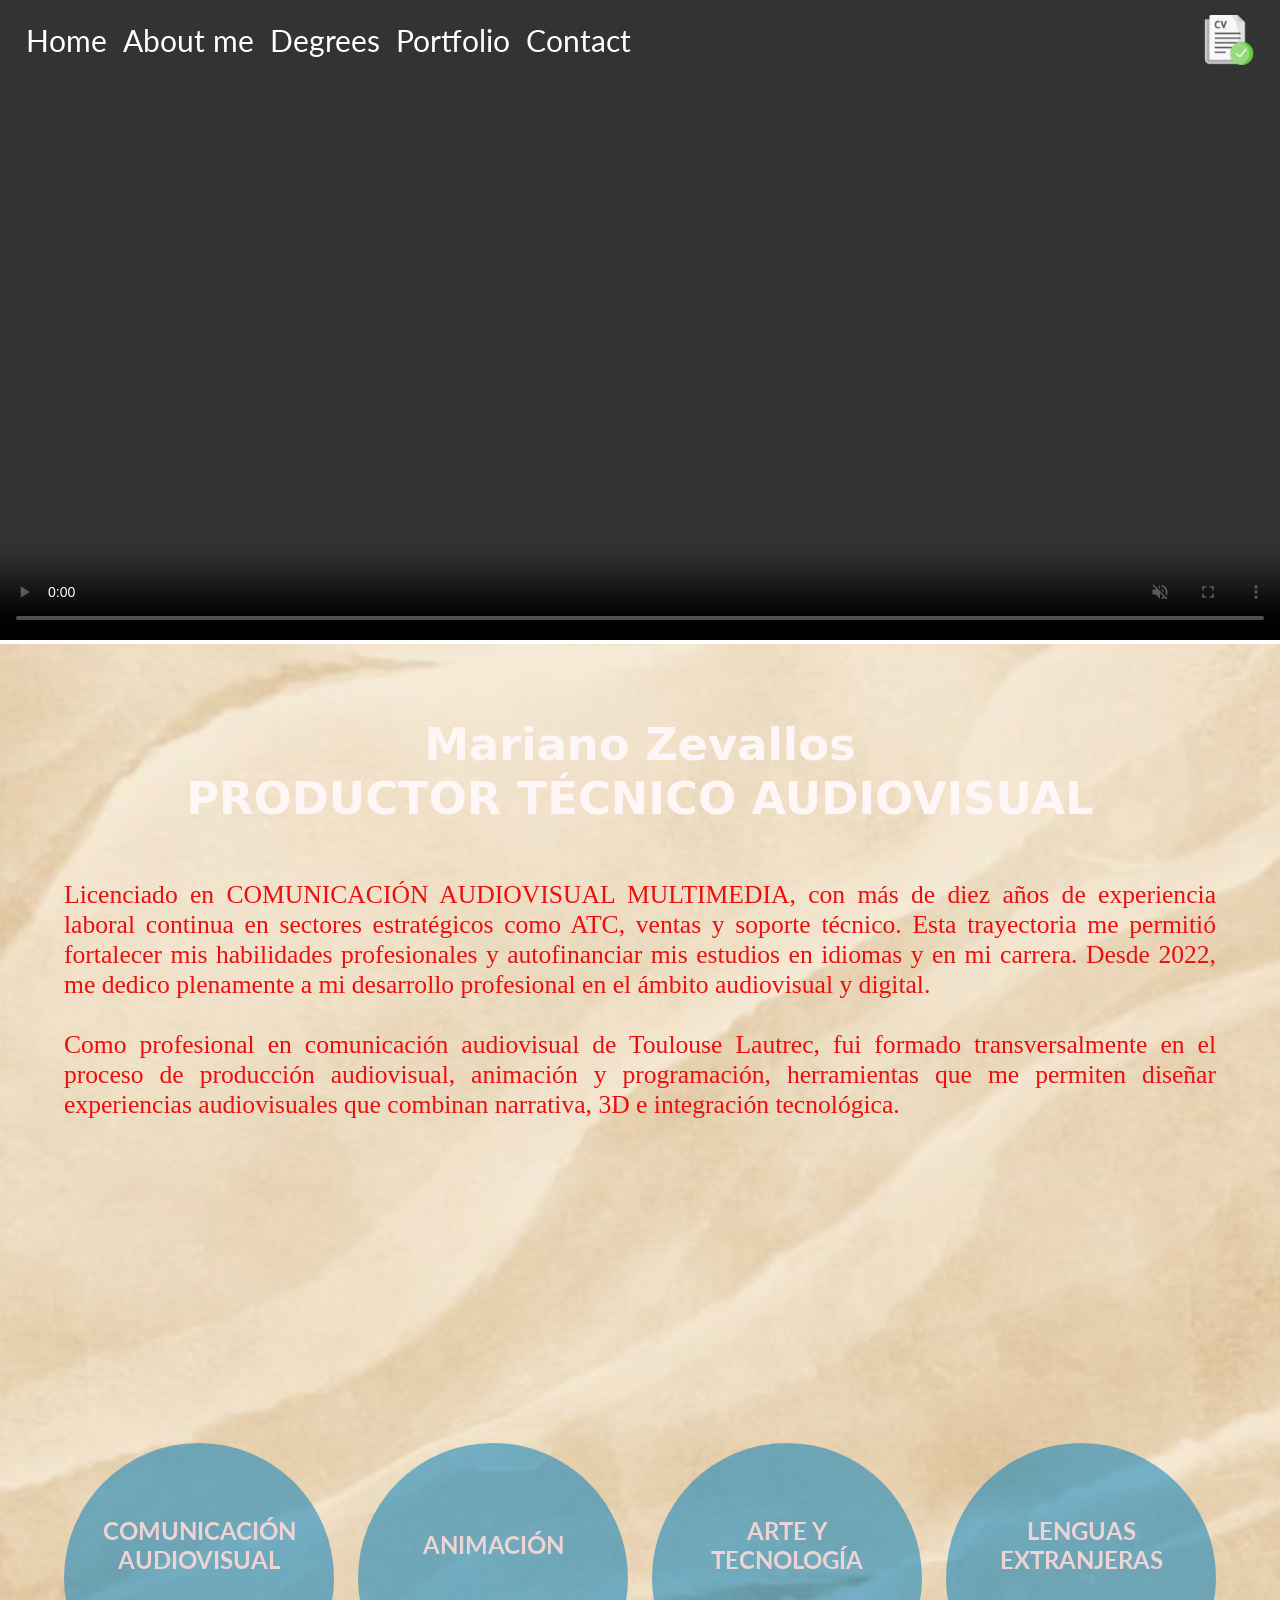
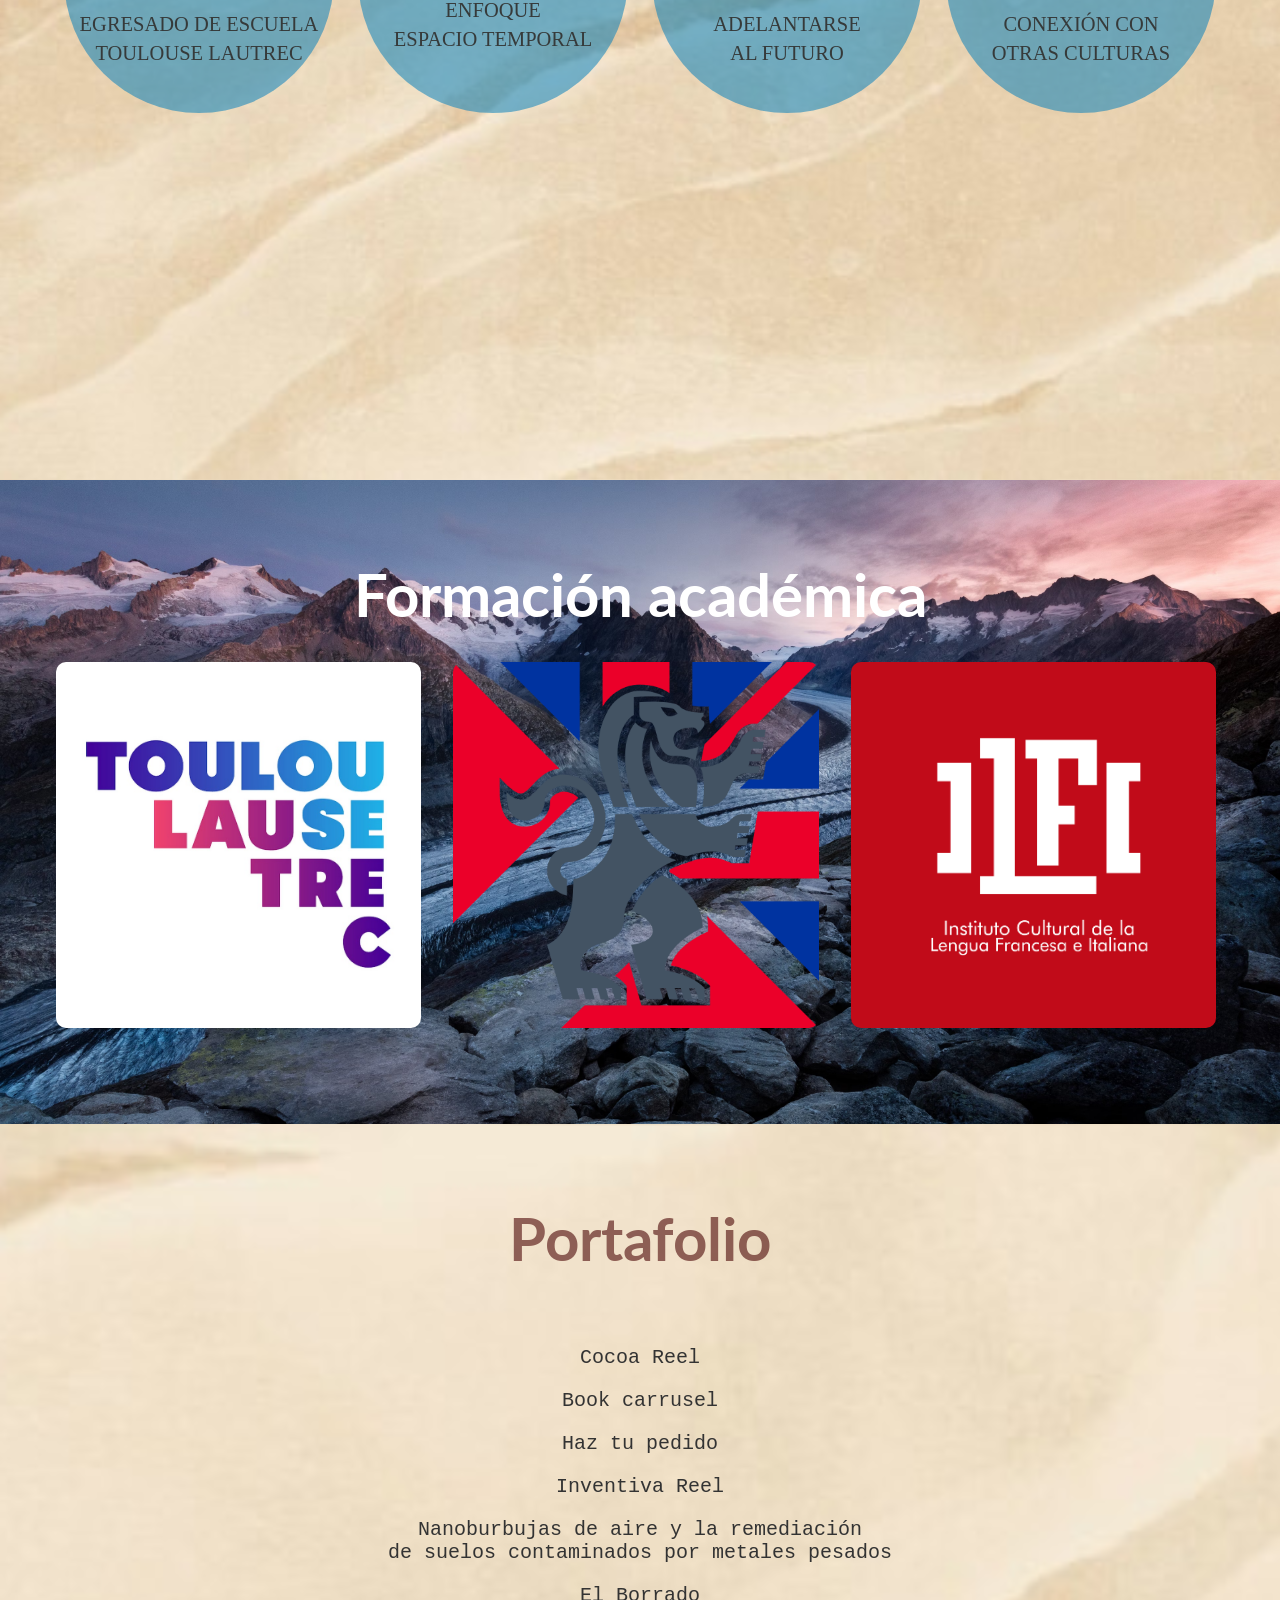
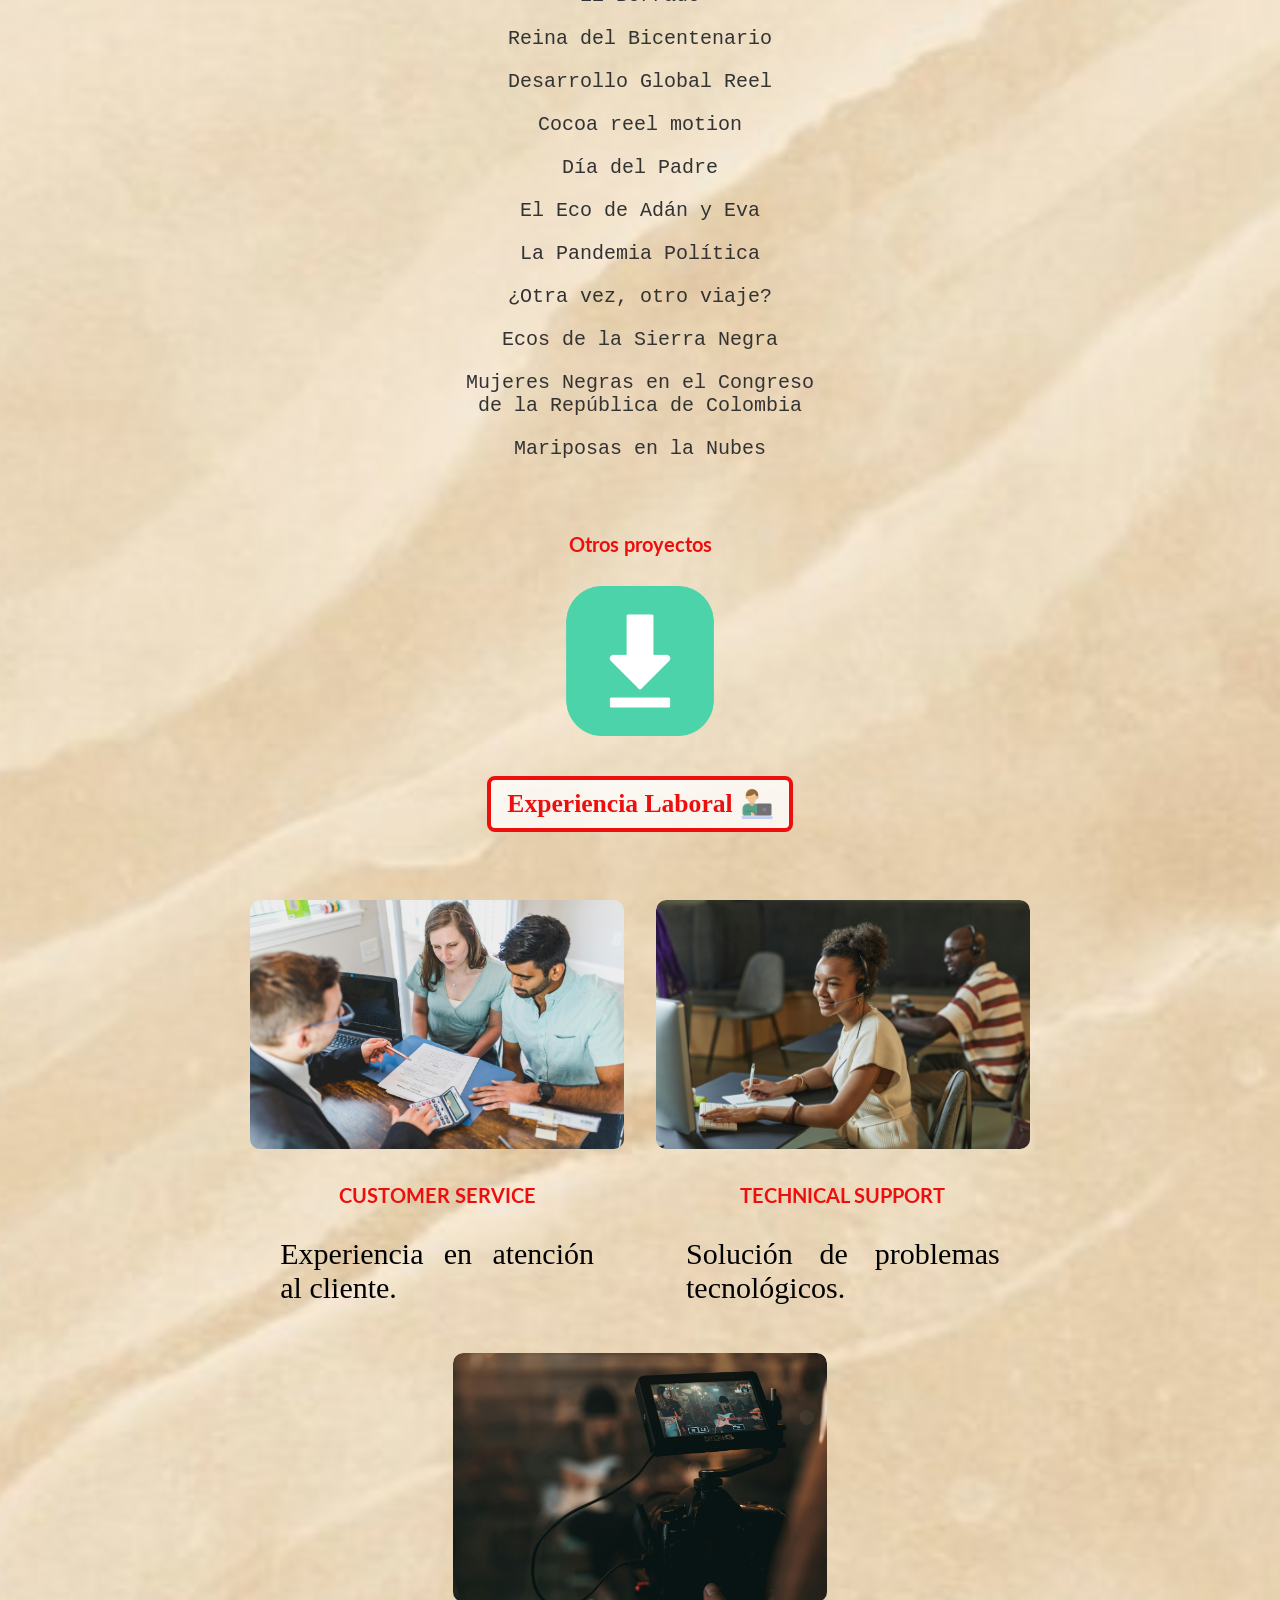
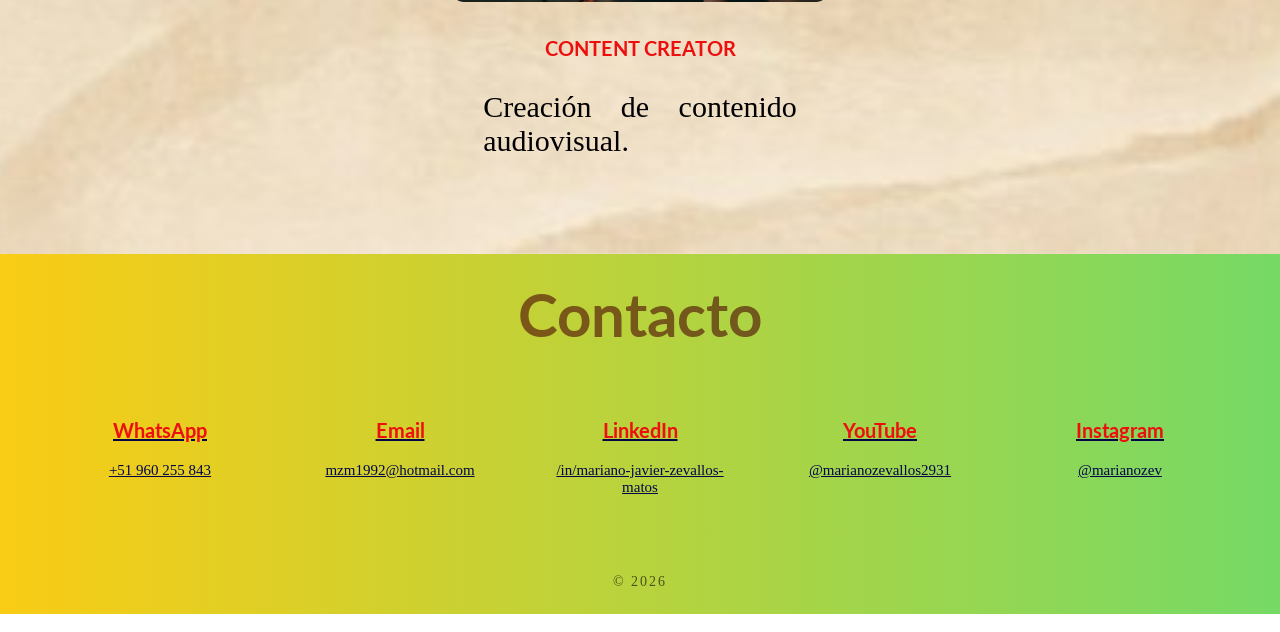
==== index.html @ 8ff43f5b "minor changes video hero wide" ====
<!DOCTYPE html>
<html lang="en">

<head>
<link rel="stylesheet" href="files/style.css">
<meta charset="UTF-8">
<meta http-equiv="X-UA-Compatible" content="IE=edge">
<meta name="viewport" content="width=device-width, initial-scale=1.0">
<title>Mariano Zevallos Matos</title>

<link rel="preconnect" href="https://fonts.googleapis.com">
<link rel="preconnect" href="https://fonts.gstatic.com" crossorigin>

<link href="https://fonts.googleapis.com/css2?family=Lato:ital,wght@0,100;0,300;0,400;0,700;0,900;1,100;1,300;1,400;1,700;1,900&display=swap" rel="stylesheet"> 
</head>

<body>

<!-------nav------->

<nav>

<div class="nav-links">
<ul>
<li><a href="#top">Home</a></li>
<li><a href="#yo">About me</a></li>
<li><a href="#de">Degrees</a></li>
<li><a href="#porta">Portfolio</a></li>
<li><a href="#contacto">Contact</a></li>
</ul>
</div>

<a href="#" class="cv-btn" data-doc="files/CvMarianoZevallos.pdf">
<img src="images/curri.png" alt="CV">
<div class="layer">CV</div>
</a>

</nav>

<div id="top"></div>

<!-------main------->

 <video muted autoplay loop controls width="100%" height="100%">
    <source src="./images/Timeline 1.mp4" type="video/mp4" />
  </video>

<div class="X"></div>

</section>

<!-------Acerca de mi------->

<section class="ADM">

<section id="yo" class="me">

<h1>Mariano Zevallos <br> PRODUCTOR TÉCNICO AUDIOVISUAL</h1>

<p>
Licenciado en COMUNICACIÓN AUDIOVISUAL MULTIMEDIA, con más de diez años de experiencia laboral continua en sectores estratégicos como ATC, 
ventas y soporte técnico. Esta trayectoria me permitió fortalecer mis habilidades profesionales y autofinanciar mis estudios en idiomas y en mi carrera. 
Desde 2022, me dedico plenamente a mi desarrollo profesional en el ámbito audiovisual y digital.

<br><br>

Como profesional en comunicación audiovisual de Toulouse Lautrec, fui formado transversalmente en el proceso de producción audiovisual, animación y programación, 
herramientas que me permiten diseñar experiencias audiovisuales que combinan narrativa, 3D e integración tecnológica.
</p>

<section class="about">

<div class="about-grid">

<div class="about-item">
<div class="about-circle">
<h3>COMUNICACIÓN AUDIOVISUAL</h3>
<p>EGRESADO DE ESCUELA <br> TOULOUSE LAUTREC</p>
</div>
</div>

<div class="about-item">
<div class="about-circle">
<h3>ANIMACIÓN</h3>
<p>ENFOQUE <br> ESPACIO TEMPORAL</p>
</div>
</div>

<div class="about-item">
<div class="about-circle">
<h3>ARTE Y TECNOLOGÍA</h3>
<p>ADELANTARSE <br> AL FUTURO</p>
</div>
</div>

<div class="about-item">
<div class="about-circle">
<h3>LENGUAS EXTRANJERAS</h3>
<p>CONEXIÓN CON <br> OTRAS CULTURAS</p>
</div>
</div>

</div>
</section>
</section>

<!-------Formación------->

<section id="de" class="studies">

<h1>Formación académica</h1>

<div class="row-2">

<div class="campus1" data-doc="files/titulo.pdf">
<img src="images/toulouse.jpg" class="image">
<div class="layer">
<h2>Licenciado en Comunicación Audiovisual Multimedia</h2>
</div>
</div>

<div class="campus2" data-doc="files/ingles.pdf">
<img src="images/britanico.png" class="image">
<div class="layer">
<h2>Inglés Avanzado</h2>
</div>
</div>

<div class="campus3" data-doc="files/frances.pdf">
<img src="images/ILFI.png" class="image">
<div class="layer">
<h2>Francés Avanzado</h2>
</div>
</div>

</div>

</section>

<!-------Portafolio------->

<section id="porta" class="exp">

<h1>Portafolio</h1>

<div class="drive-links">

<a href="https://drive.google.com/file/d/1mejdJSthSqh8LqvgWxpmKLnIqK22xL_w/view?usp=drive_link" target="_blank">Cocoa Reel </a><br>

<a href="https://drive.google.com/file/d/1csM8L6ygLeFaUBAQRCJ-Yqz54ka1m2JW/view?usp=drive_link" target="_blank">Book carrusel </a><br>

<a href="https://drive.google.com/file/d/1BI9dpish0gB07MloOp7Z1pmqOokCh_OY/view?usp=drive_link" target="_blank">Haz tu pedido </a><br>

<a href="https://drive.google.com/file/d/1yq8un12QDg3ifDFAeMIk09o_OVwed2jR/view?usp=drive_link" target="_blank">Inventiva Reel </a><br>

<a href="https://drive.google.com/file/d/1-iIhmRZPEeMMTg7RW3Er2fCd3Ym9J3Df/view?usp=drive_link" target="_blank">Nanoburbujas de aire y la remediación <br> de suelos contaminados por metales pesados </a><br>

<a href="https://drive.google.com/file/d/1wbDxKtdbqLk57AcYOBJ4bDLd1IV00UfL/view?usp=drive_link" target="_blank">El Borrado </a><br>

<a href="https://drive.google.com/file/d/1yKLMWfEB1BdD-Niz_kMNsgNtkdBYGeqv/view?usp=drive_link" target="_blank">Reina del Bicentenario </a><br>

<a href="https://drive.google.com/file/d/1R7x-bSznsKOo32xFAjKysO61_T3LXuzH/view?usp=drive_link" target="_blank">Desarrollo Global Reel </a><br>

<a href="https://drive.google.com/file/d/1s-wI_dVNFhTz7H8MONsQaRzcmu34qjjv/view?usp=drive_link" target="_blank">Cocoa reel motion </a><br>

<a href="https://drive.google.com/file/d/1Wk2zIa2HTsEjj-4FhKWu6ygu-Cr4pfMy/view?usp=drive_link" target="_blank">Día del Padre </a><br>

<a href="https://drive.google.com/file/d/19fPqUSjthEr99mbc428z9jCa1zsY4xcq/view?usp=drive_link" target="_blank">El Eco de Adán y Eva </a><br>

<a href="https://drive.google.com/file/d/1mrRkiULkE1tlbRvJEN-KG5H8a4kWm_c9/view?usp=drive_link" target="_blank">La Pandemia Política </a><br>

<a href="https://drive.google.com/file/d/1eIbeEbhqEv-mxWtS_b0GF8sJM0ZcNTJ6/view?usp=drive_link" target="_blank">¿Otra vez, otro viaje? </a><br>

<a href="https://drive.google.com/file/d/1kJnBabS2j8_zB0jsAGDSNfdpVRat8-QR/view?usp=drive_link" target="_blank">Ecos de la Sierra Negra </a><br>

<a href="https://drive.google.com/file/d/16Sv_Khb64-5sF0O4P95fgeB6vpjnybh1/view?usp=drive_link" target="_blank">Mujeres Negras en el Congreso <br> de la República de Colombia </a><br>

<a href="https://drive.google.com/file/d/1UnI38BUwREushlOusGHiydD5IJpDYIHM/view?usp=drive_link" target="_blank">Mariposas en la Nubes</a><br>

</div>

<h2>Otros proyectos</h2>

<a href="files/otros.pdf" download>

<div class="image-container">
<img src="images/download.png" class="image">
<h2 class="hover-text">Click para descargar</h2>
</div>

</a>

<br><br><br>

<div class="experience-header" data-doc="files/CUL.pdf">
<span>Experiencia Laboral</span>
<img src="images/work.png" class="icon">
</div>

<br><br><br>

<div class="row-3">

<div class="lap">
<img src="images/customerservice.jpg" height="80%">
<h2>CUSTOMER SERVICE</h2>
<p>Experiencia en atención al cliente.</p>
</div>

<div class="lap">
<img src="images/techsupport.jpg">
<h2>TECHNICAL SUPPORT</h2>
<p>Solución de problemas tecnológicos.</p>
</div>

<div class="lap">
<img src="images/Contentcreator.jpg">
<h2>CONTENT CREATOR</h2>
<p>Creación de contenido audiovisual.</p>
</div>

</div>

</section>

<!-------modal------->

<div id="docModal" class="modal">
<span class="close">&times;</span>
<iframe id="docFrame"></iframe>
<a id="downloadBtn" download>Descargar PDF</a>
</div>

<script src="files/javafile1.js"></script>

<!-------contacto------->

<section id="contacto" class="contacto">

<div class="bottom">

<h1>Contacto</h1>

<div class="row-4">

<a href="https://wa.me/51960255843" target="_blank" class="bottominfo">
<h2>WhatsApp</h2>
<p>+51 960 255 843</p>
</a>

<a href="mailto:mzm1992@hotmail.com" class="bottominfo">
<h2>Email</h2>
<p>mzm1992@hotmail.com</p>
</a>

<a href="https://www.linkedin.com/in/mariano-javier-zevallos-matos-6956a0a5/" target="_blank" class="bottominfo">
<h2>LinkedIn</h2>
<p>/in/mariano-javier-zevallos-matos</p>
</a>

<a href="https://www.youtube.com/@marianozevallos2931" target="_blank" class="bottominfo">
<h2>YouTube</h2>
<p>@marianozevallos2931</p>
</a>

<a href="https://instagram.com/marianozev" target="_blank" class="bottominfo">
<h2>Instagram</h2>
<p>@marianozev</p>
</a>

</div>

<div class="TBL">
<p>© 2026</p>
</div>

</div>

</section>

<footer></footer>

</body>
<script>
window.addEventListener("scroll", function () {
  const nav = document.querySelector("nav");

  if (window.scrollY > 50) {
    nav.classList.add("scrolled");
  } else {
    nav.classList.remove("scrolled");
  }
});
</script>

</html>
---- files/style.css ----
:root {
  --nav-h: 80px;
}
section {
  scroll-margin-top: var(--nav-h);
}
html {
  scroll-behavior: smooth;
}

nav {
  position: fixed;
  top: 0;
  left: 0;
  width: 100%;
  height: var(--nav-h);
  z-index: 1000;
  display: flex;
  align-items: center;
  justify-content: center;
  padding: 0 2%;}
nav.scrolled {
  background: rgba(0, 0, 0, 0.6); /* opacidad */
  backdrop-filter: blur(6px);     /* opcional, efecto moderno */
}
.nav-links {
  flex: 1;
}
nav a {
  white-space: normal;
}
.nav-links ul li a {
  color: #fff;
  text-decoration: none;
  font-size: clamp(30px, 2vw, 40px);
  font-family: 'Lato', sans-serif;
  position: relative;       /* necesario para la línea */
  display: inline-block;
  transition: transform 0.3s ease; /* zoom */
}

/* Zoom al hover */
.nav-links ul li a:hover {
  transform: scale(1.1); /* aumenta 10% */
}

/* Línea debajo del texto dentro del link */
.nav-links ul li a::after {
  content: '';
  position: absolute;
  left: 0;
  bottom: -5px;            /* ajustá según quieras */
  width: 0%;
  height: 2px;
  background: #e9ecea;
  transition: width 0.3s ease;
}

/* Línea completa al hover */
.nav-links ul li a:hover::after {
  width: 100%;
}

/* Layout nav */
.nav-links ul {
  display: flex;
  flex-wrap: nowrap;    
  align-items: center;
  justify-content: left;
  padding: 0;
  margin: 0;
  gap: 1rem;
}

.nav-links ul li {
  list-style: none;
}


.cv-btn {
  position: relative;
  display: inline-block; /* que respete el flow del nav */
  width: 50px;           /* ancho adaptable al nav, podés cambiar */
  height: 50px;          /* mantener proporción cuadrada */
  overflow: hidden;
  border-radius: 8px;    /* opcional, bordes redondeados */
  cursor: pointer;
  margin-left: auto;     /* empuja a la derecha del nav */
}

.cv-btn img {
  width: 100%;
  height: 100%;
  object-fit: cover;     /* cubre el contenedor */
  transition: 0.5s;
    transition: transform 0.4s ease, opacity 0.4s ease; 

}

.cv-btn .layer {
  position: absolute;
  top: 50%;
  left: 50%;
  transform: translate(-50%, -50%);
  opacity: 0;
  color: white;
  font-size: 0.7rem;    /* ajusta el tamaño del texto */
  text-align: center;
  transition: 0.4s;
  pointer-events: none;
}

.cv-btn:hover img {
    opacity: 0.3; 
  transform: scale(1.15);
}

.cv-btn:hover .layer {
  opacity: 1;
}


/*------HEADINGS------*/

h1, h2, h3, h4, h5, h6{
  text-align: center;
  margin: 0.5em auto;
  font-family: 'Lato', sans-serif;
  line-height: 1.2;
}

h1 {
  font-size: clamp(40px, 10vw, 60px);
  color: #47020296;
}

h2,h3,h4,h5,h6 {
  font-size: clamp(14px, 2vw, 20px);
  color: rgb(237, 14, 14);
  padding: 1em;
}


/*------BODY------*/

body {
  overflow-x: hidden;
  max-width: 100%;
  margin: 0;
  padding: 0;
  width: 100%;
  min-height: 100vh;
  background-repeat: no-repeat;
  background-size: cover;
  background-position: center;
}
* {
  margin: 0;
  padding: 0;
  box-sizing: border-box;
}


.presentation {

  position: relative;
  width: 100%;
  height: 80vh;
  overflow: hidden;
  padding-top: auto;
  min-height: clamp(280px, 50vw, 80vh);
  display: flex;
}

.presentation video {
  position: absolute;
  inset: 0;
  width: 100%;
  height: 100%;
  object-fit: cover;
}

/*------ME-----*/

.me {
  font-size: clamp(26px, 26px, 20px);
  color: rgb(237, 14, 14);
  text-align: center;
  margin: 0 auto;
  padding: 2em 5%;
  background-image: url(../images/beige-back.jpg);
  background-size: cover;
  background-position: center;
}
.me h1{
  font-size: clamp(2.8rem, 2.2vw, 3.2rem);
  padding-bottom: 2rem;
  font-family:system-ui, -apple-system, BlinkMacSystemFont, 'Segoe UI', Roboto, Oxygen, Ubuntu, Cantarell, 'Open Sans', 'Helvetica Neue', sans-serif;
  color: #fff7f7;
  
}
.me p{
  margin-bottom: 0.5rem;
  font-size: clamp(1.3rem, 2.2vw, 1.6rem);
  text-align: justify;
}

.about {
  width: 100%;
  display: flex;
  justify-content: center;
}
.about-grid {
  display: grid;
  grid-template-columns: repeat(4, 1fr); /* siempre 4 en fila */
  gap: 1.5rem;
  width: 100%;
  max-width: 1800px;
  margin: 0 auto;
  min-height: 900px;
}

.about-item {
  display: flex;
  justify-content: center;
  align-items: center;
  flex: 1 1 30%;
}

.about-circle {
  width: 100%;
  min-width: 200px;
  min-height: 200px; /* límite para que no se deformen */
  aspect-ratio: 1 / 1; /* mantiene círculo perfecto */
  border-radius: 50%;
  background: rgba(8, 129, 189, 0.536);
  display: flex;
  flex-direction: column;
  justify-content: center;
  align-items: center;
  box-sizing: border-box;
  transition: transform 0.4s ease, box-shadow 0.4s ease;
}

.about-circle h3 {
  font-size: clamp(20px, 2.2vw, 24px);
  text-align: center;
  margin-bottom: 0.5em;
  color: #edd4d4;
}

.about-circle p {
  font-size: clamp(18px, 1.6vw, 22px);
  text-align: center;
  line-height: 1.4;
  color: #363a3a;

}

/* Grid flexible y escalable sin deformar */
.about-grid {
  grid-template-columns: repeat(auto-fit, minmax(200px, 1fr));
}

/* Flex adicional para columnar en mobile */
@media (max-width: 768px) {
  .about-grid {
    grid-template-columns: 1fr; /* pasa a columna */
  }
}
.about-circle:hover {
  box-shadow:
    0 0 0 4px rgba(255, 255, 255, 0.08),
    0 20px 60px rgba(207, 102, 102, 0.823);
  transform: scale(1.04);
}


/*--------------studies---------*/
.studies {
  position: relative;
  text-align: center;
  color: rgb(167, 55, 3);
  width: 100%;
  padding: 3em 2%;
  background-image: url(../images/roadsnow.avif);
  background-position: center;
  background-size: cover;
 
}
.studies h1 {
  text-align: center;
  color: rgb(255, 255, 255);
  width: 100%;
  font-size: (14px, 2vw, 20px);
}
.studies h2 {
  text-align: center;
  color: rgb(255, 255, 255);
  width: 100%;
  font-size: 25px;
}
.modal {
  position: fixed;
  inset: 0;
  background: rgba(0,0,0,0.85);
  display: none;
  justify-content: center;
  align-items: center;
  z-index: 9999;
}
.modal iframe {
  width: 80%;
  height: 80%;
  border: none;
  background: #fff;
}
.modal .close {
  position: absolute;
  top: 20px;
  right: 30px;
  font-size: 40px;
  color: #fff;
  cursor: pointer;
}
#downloadBtn {
  position: absolute;
  bottom: 30px;
  right: 30px;
  background: #fff;
  color: #000;
  padding: 10px 16px;
  text-decoration: none;
  font-weight: bold;
}
.campus1, .campus2, .campus3 {
  flex: 1 1 calc(33.333% - 1.5rem);
  max-width: calc(33.333% - 1.5rem);
  position: relative;
  overflow: hidden;
  border-radius: 10px;
  margin-bottom: 1em;
  cursor: pointer;
  
}
.campus1 img, .campus2 img, .campus3 img, .cv img {
  width: 100%;
  height: auto;
  transition: 0.5s;
  transition: transform 0.4s ease, opacity 0.4s ease; 
}

.layer {
  position: absolute;
  top: 50%;
  left: 50%;
  transform: translate(-50%, -50%);
  opacity: 0;
  transition: 1.5s;
    pointer-events: none;
}
.campus1:hover .image, 
.campus2:hover .image,
.campus3:hover .image,
.cv:hover .image { 
  opacity: 0.3; 
  transform: scale(1.05);
}
.campus1:hover .layer,
.campus2:hover .layer,
.campus3:hover .layer,
.cv:hover .layer { opacity: 1; }
.doc-overlay {
  position: fixed;
  inset: 0;
  background: rgb(255, 255, 255);
  display: flex;
  justify-content: center;
  align-items: center;
  z-index: 9999;
    opacity: 1; 

}
.doc-modal {
  width: 90%;
  height: 90%;
  background: #000;
  position: relative;
}
.doc-modal iframe {
  width: 100%;
  height: 100%;
}
.close-doc {
  position: absolute;
  top: 10px;
  right: 15px;
  background: none;
  border: none;
  color: #f31414;
  font-size: 28px;
  cursor: pointer;
}
.row-2 {
  text-align: justify;
  display: flex;
  flex-wrap: wrap;
  gap: 2%;
  margin: 2em auto;
  max-width: 1200px;
  padding: 0 1em;
  gap: 2rem;
}

/*-------exp---------*/
.exp {
  text-align: center;
  width: 100%;
  padding: 3em 2%;
  background-image: url(../images/beige-back.jpg);
  background-size: cover;
  background-position: center;
}
.exp p{
  font-size: 30px;

}
.image-container {
  position: relative;      /* necesario para el overlay */
  display: inline-block;
  cursor: pointer;         /* indica que se puede clicar */
}

.drive-links {
  text-align: center;
  padding: 2em 0;
  
}

.drive-links a {
  display: inline-block;        /* para poder hacer transform */
  margin: 0.5em 0;              /* separa los links */
  font-size: clamp(16px, 2vw, 20px);
  font-family: monospace;
  color: #333;                  /* color normal, no azul */
  text-decoration: none;
  transition: transform 0.8s ease, color 0.6s ease;
  word-break: break-word;
overflow-wrap: anywhere;
}

.drive-links a:hover {
  transform: scale(1.40);       /* zoom al pasar el mouse */
  color: #f31414;               /* color al hover, opcional */
}


.image {
  width: 150px;            /* tamaño de la imagen */
  height: auto;            /* mantener proporción */
  display: block;
  transition: transform 0.3s ease, opacity 0.3s ease;
}

.hover-text {
  position: absolute;
  top: 50%;
  left: 50%;
  transform: translate(-50%, -50%);  /* centra el texto */
  color: rgb(180, 14, 14);
  font-size: 18px;
  font-weight: bold;
  opacity: 0;                       /* invisible por defecto */
  transition: opacity 1.2s ease;
  pointer-events: none;              /* para que no bloquee el click */
}

.image-container:hover .image {
  transform: scale(1.3);
  opacity: 0.8;
}

.image-container:hover .hover-text {
  opacity: 1;                        /* aparece el texto al hover */
}

.experience-header {
  display: inline-flex;
  align-items: center;
  gap: 0.5rem;
  font-size: clamp(20px, 2vw, 30px);
  font-weight: bold;
  color: rgb(237,14,14);
  cursor: pointer;

  /* Box visible */
  border: 4px solid rgb(237,14,14);  /* borde rojo */
  border-radius: 8px;                 /* esquinas redondeadas */
  padding: 0.5rem 1rem;               /* espacio dentro del box */
  background-color: rgba(255, 255, 255, 0.789);  /* fondo semitransparente */
  transition: transform 0.3s ease, color 0.3s ease, box-shadow 0.3s ease;
}

.experience-header:hover {
  transform: scale(1.05);
  color: rgb(255,50,50);
  box-shadow:
    0 0 0 4px rgba(255, 255, 255, 0.08),
    0 20px 40px rgba(0, 0, 0, 0.35);
  transform: scale(1.04);
}

.experience-header .icon {
  width: 32px;
  height: 32px;
  object-fit: contain;
}
.row-3 {
  text-align: justify;
  display: flex;
  flex-wrap: wrap;
  gap: 2%;
  margin: 2em auto;
  max-width: 1200px;
  padding: 0 1em;
  gap: 2rem;
  justify-content: center;
}
.row-4 {
  display: flex;
  justify-content: space-between;
  align-items: flex-start;
  gap: 2rem;
  width: 100%;
  flex-wrap:nowrap
}
.lap {
  flex: 1 1 32%;
  max-width: 32%;
  position: relative;
  overflow: hidden;
  border-radius: 10px;
  margin-bottom: 1em;
  text-align: center;
}
.lap img {
  width: 100%;
  text-align: center;
  height: auto;
  border-radius: 10px;
  transition: 0.7s;
}
.lap img:hover {
  box-shadow: 4px 2px 6px 4px rgba(252, 93, 1, 0.473);
  border-radius: 2%;
}
.lap p {
  width: 100%;
  padding: 0 1em;
  text-align: justify;
}
/*------FOOTER------*/
.contacto {
  width: 100%;
  height: auto;
  display: flex;
  align-items: center;
  justify-content: center;
  background: linear-gradient(
    270deg,
    #eef105,
    #7873f5,
    #4ade80,
    #facc15
  );
  background-size: 400% 400%;
  animation: gradientMove 12s ease infinite;
}
.bottom {
  width: 100%;
  max-width: 1200px;
  padding: 1.5rem 1rem;
  display: flex;
  flex-direction: column;
  align-items: center;
  gap: 2rem;
  text-align: center;
}
.bottominfo {
  flex: 1 1 180px;
  max-width: 220px;
  color: rgb(1, 6, 71);
  font-size: 15px;
  text-align: center;
  padding: 1rem;
  border-radius: 1em;
  transition: 0.4s;
}
.bottominfo:hover {
  box-shadow: 0 0 12px rgba(9, 5, 1, 0.6);
  background-color: rgba(47, 147, 167, 0.195);
}
.bottom h1,
.bottom h2 {
  margin: 0;
}
.TBL {
  margin-top: 30px;
  text-align: center;
  font-size: 14px;
  opacity: 0.6;
  letter-spacing: 2px;
}
@media(max-width: 768px) {
  .row, .row-2, .row-3, .row-4 { flex-direction: column; align-items: center; }
  .course-col, .campus1, .campus2, .campus3, .cv, .lap { flex: 1 1 80%; max-width: 80%; margin-bottom: 1.5em; }
  h1,h2,h3,h4,h5,h6{
    font-size: clamp(14px, 5vw, 32px);
  }
}



@media (max-width: 1024px) {
  .about-grid {
    grid-template-columns: 1fr;
    max-width: fit-content;
  }
}















@media (max-width: 768px) {
  .row-4 {
    justify-content: center;
    gap: 1rem; /* más compacto si quieres */
  }
}
@media (max-width: 1024px) { 
  .row-4  { flex-direction: column; align-items: center; } 
   .row-4  { flex: 1 1 80%; max-width: 80%; margin-bottom: 1.5em; }
    
}

@media (max-width: 768px) {
  nav {
    height: 72px; /* solo un poco más alto */
        position: fixed;
  }

  .nav-links ul {
    flex-wrap: wrap;
    row-gap: 0.2rem;   /* casi nada */
    column-gap: 0.8rem;
  }

  .nav-links ul li a {
    font-size: 0.9rem;
  }
}
@media (max-width: 768px) {
  .row-4 {
    flex-direction: column;
    align-items: center;
    gap: 1.5rem;
  }

  .row-4 .bottominfo {
    flex: 0 0 90%;  /* casi todo el ancho del móvil */
    max-width: 100%;
    font-size: 20px;
  }
}

@media (max-width: 1024px) {
  .row-4 {
    flex-direction: column;
    align-items: center;
    gap: 1.5rem;
  }

  .row-4 .bottominfo {
    flex: 0 0 90%;  /* casi todo el ancho del móvil */
    max-width: 100%;
    font-size: 30px;
  }
}
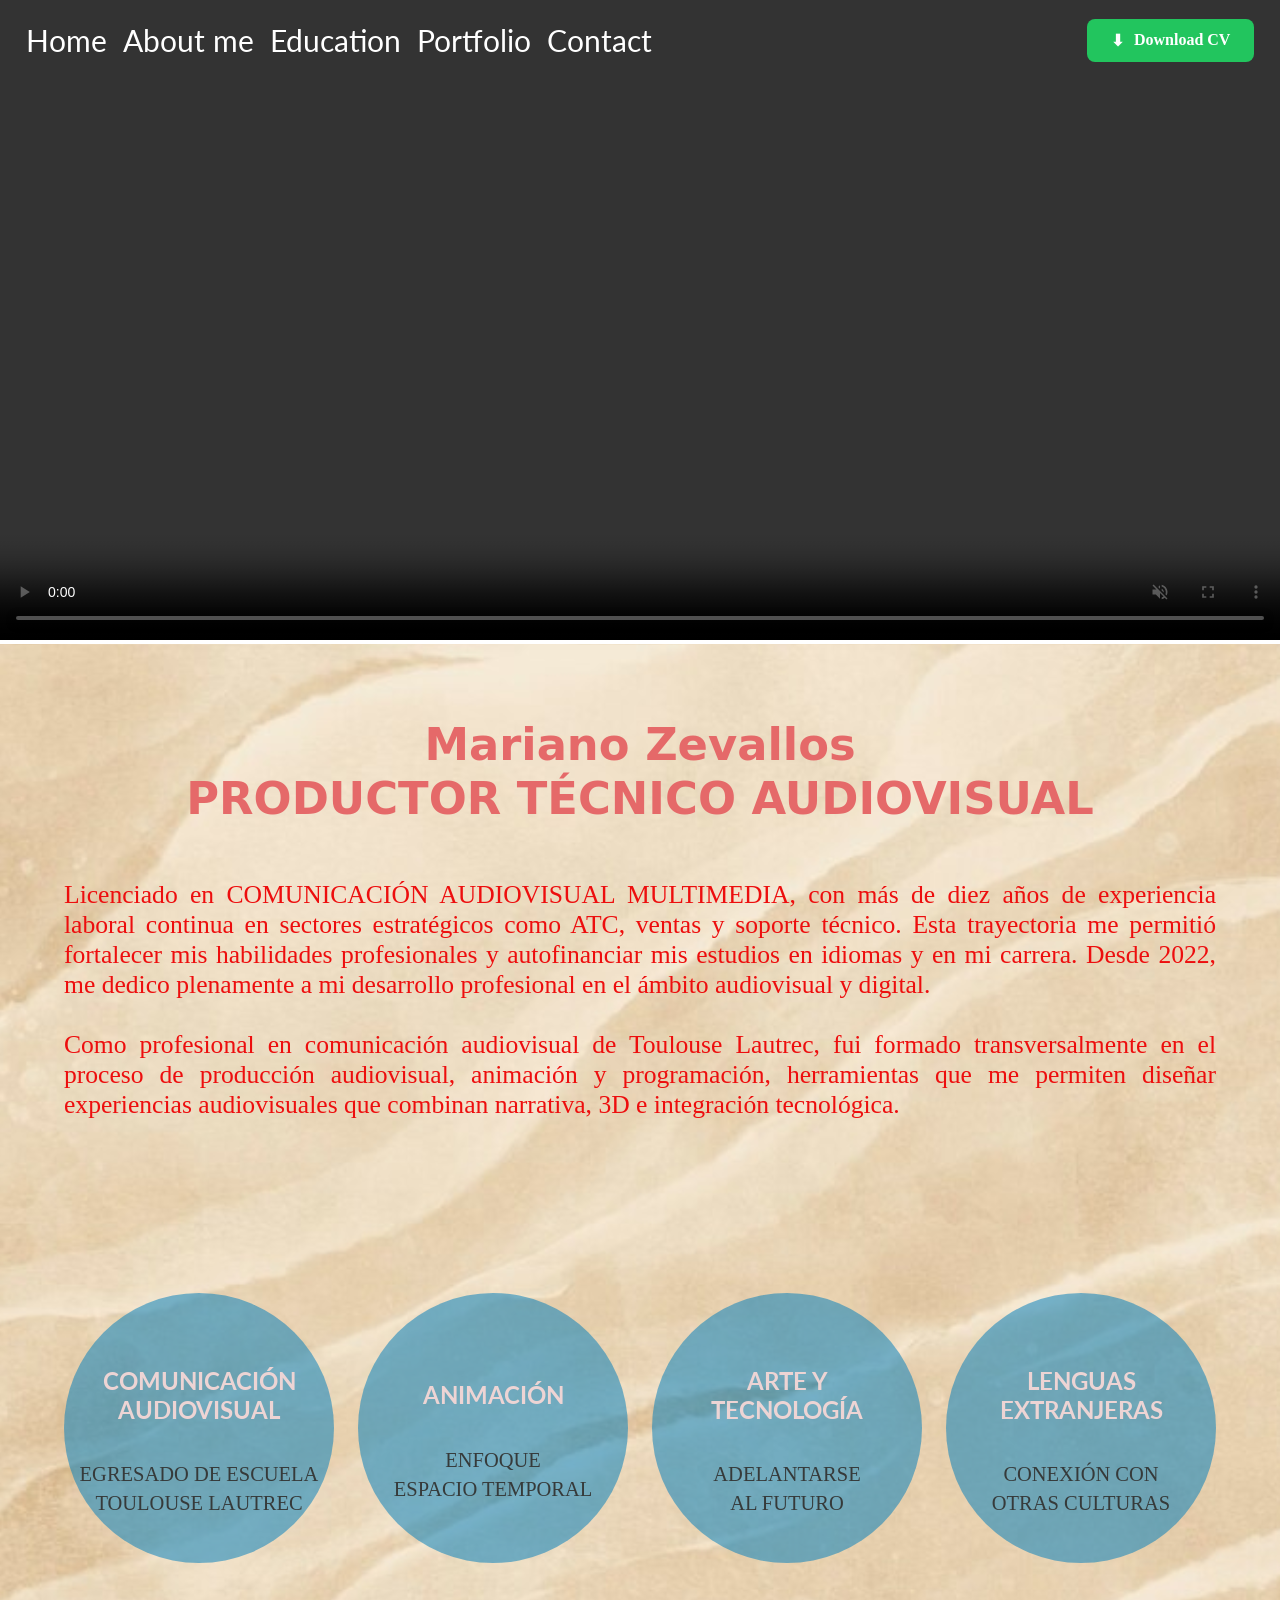
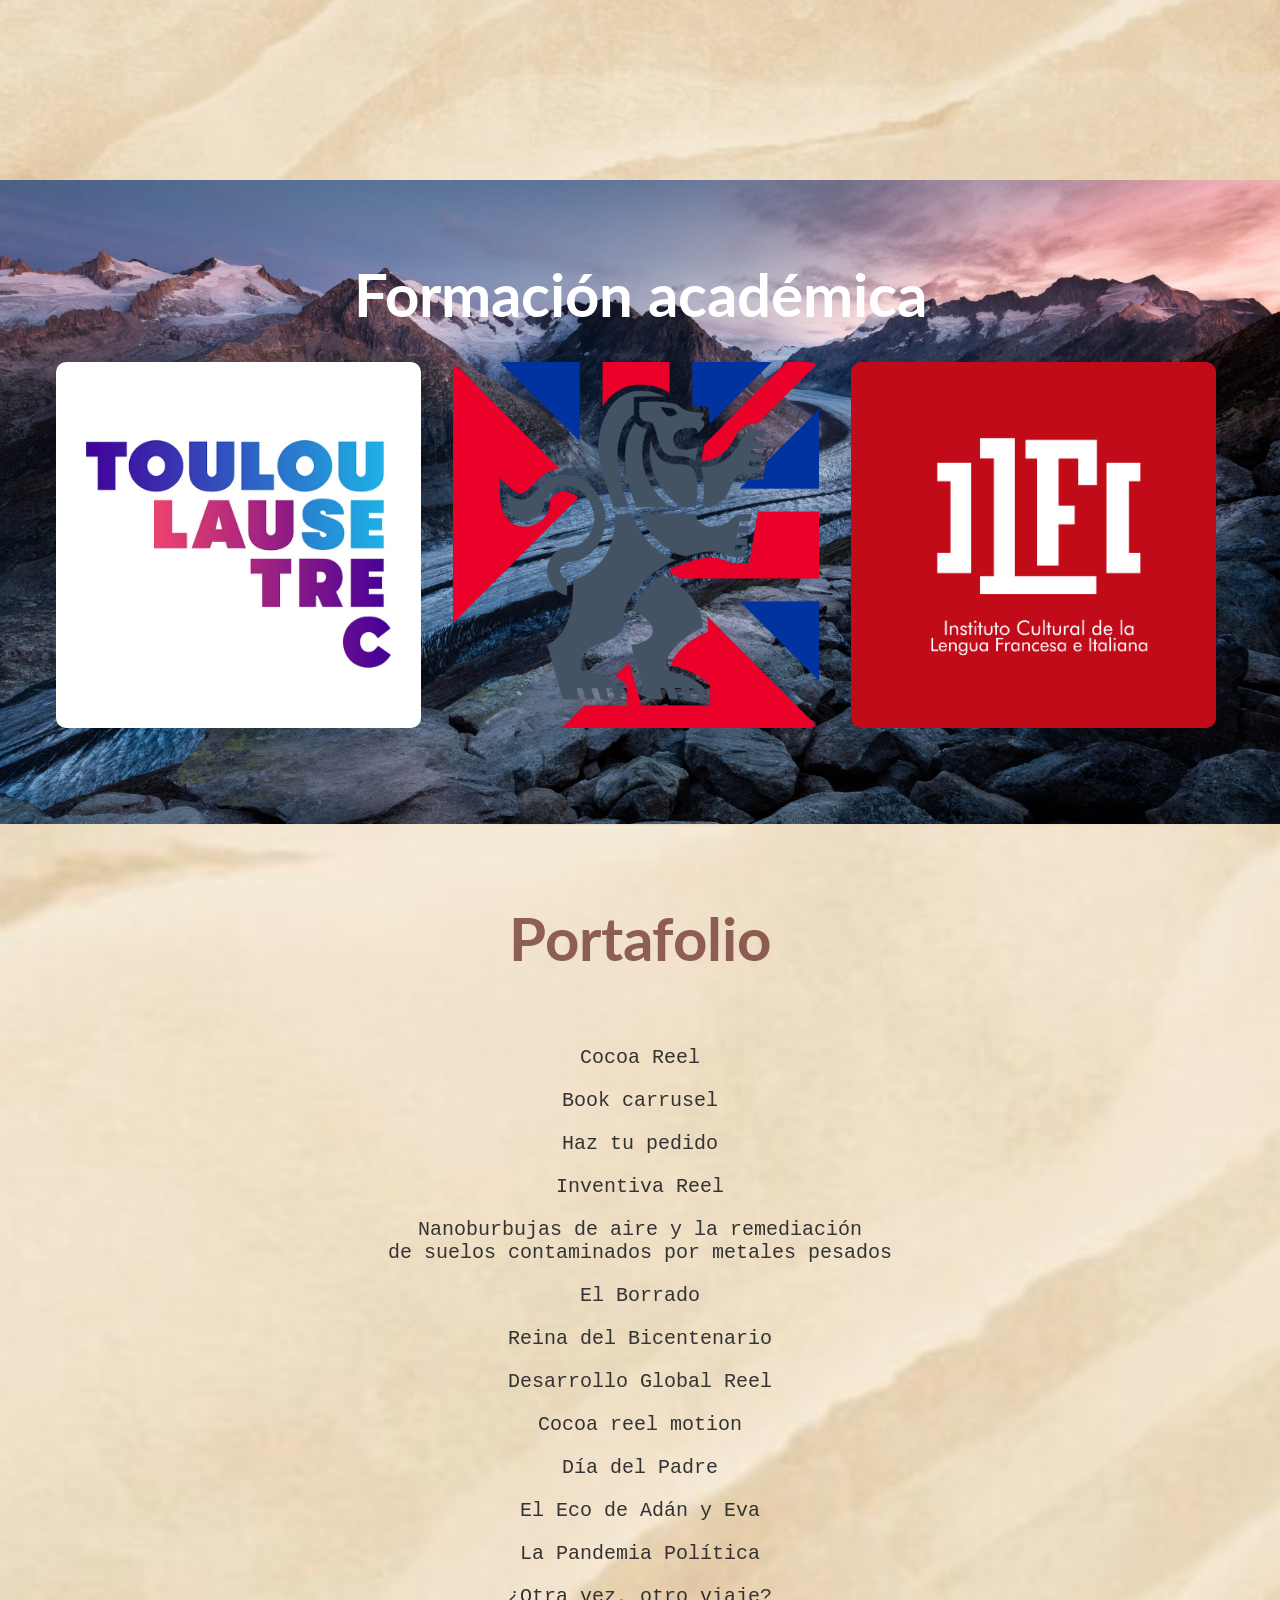
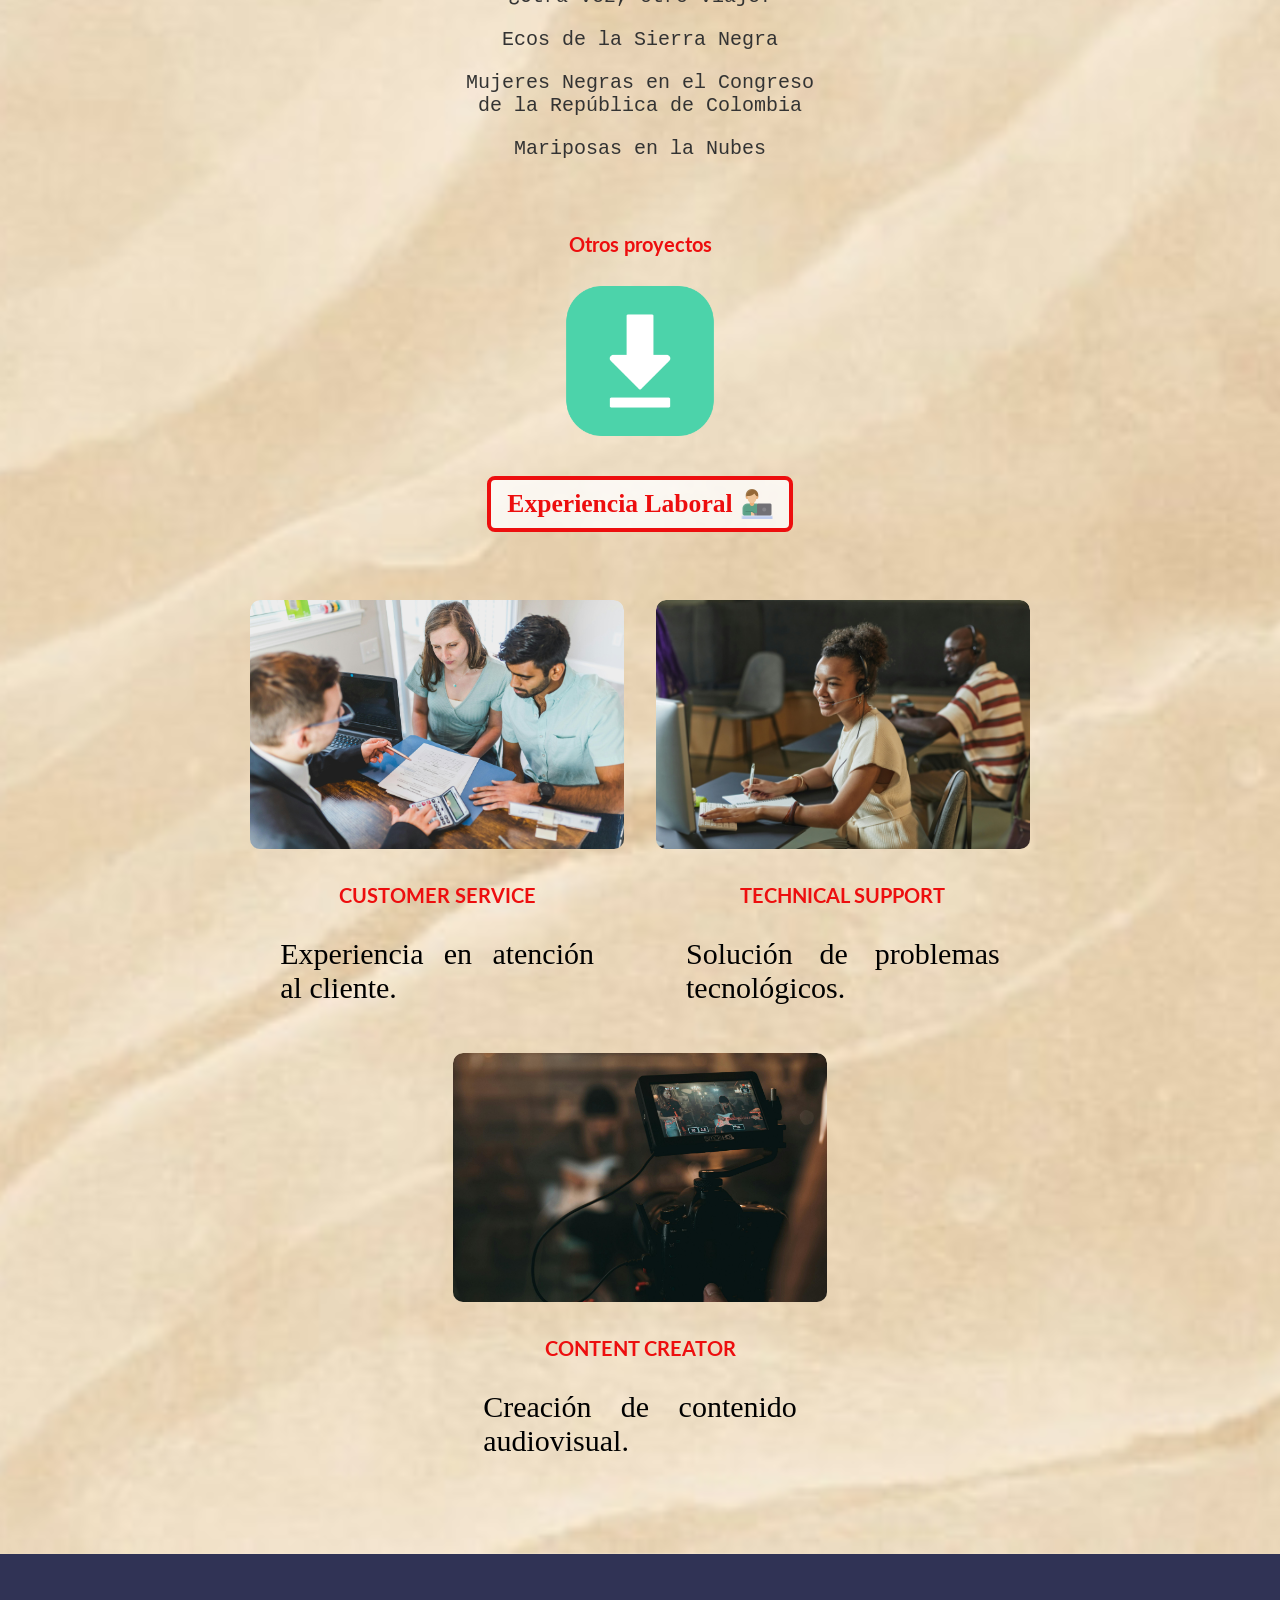
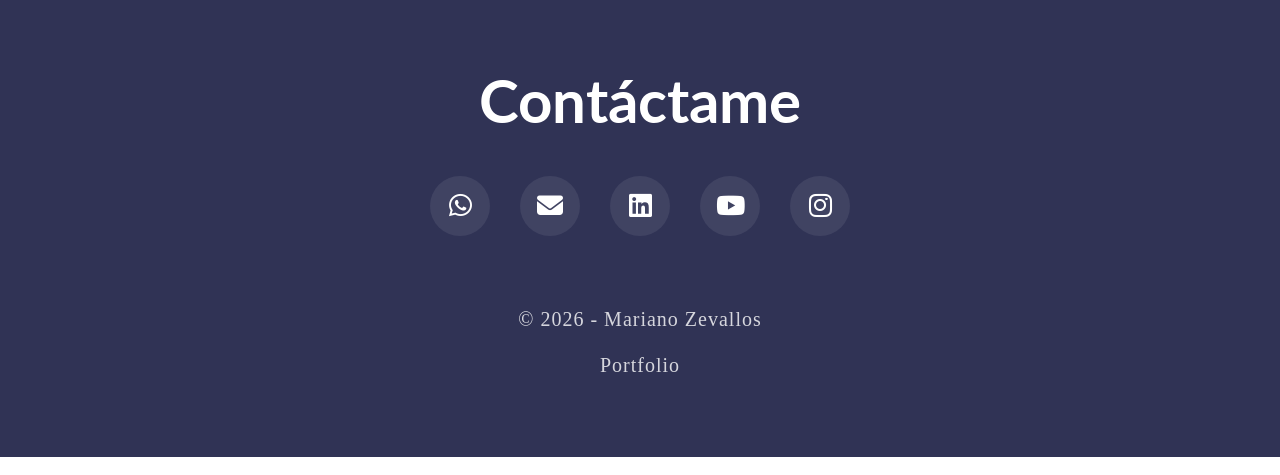
==== commit a8c0c491: "preview changes preview" ====
--- a/index.html
+++ b/index.html
@@ -12,6 +12,9 @@
 <link rel="preconnect" href="https://fonts.gstatic.com" crossorigin>
 
 <link href="https://fonts.googleapis.com/css2?family=Lato:ital,wght@0,100;0,300;0,400;0,700;0,900;1,100;1,300;1,400;1,700;1,900&display=swap" rel="stylesheet"> 
+
+<link rel="stylesheet" href="https://cdnjs.cloudflare.com/ajax/libs/font-awesome/6.5.0/css/all.min.css">
+
 </head>
 
 <body>
@@ -24,15 +27,15 @@
 <ul>
 <li><a href="#top">Home</a></li>
 <li><a href="#yo">About me</a></li>
-<li><a href="#de">Degrees</a></li>
+<li><a href="#de">Education</a></li>
 <li><a href="#porta">Portfolio</a></li>
 <li><a href="#contacto">Contact</a></li>
 </ul>
 </div>
 
-<a href="#" class="cv-btn" data-doc="files/CvMarianoZevallos.pdf">
-<img src="images/curri.png" alt="CV">
-<div class="layer">CV</div>
+<a href="files/Curriculum.pdf" target="_blank" class="cv-download">
+<span class="cv-icon">⬇</span>
+<span class="cv-text">Download CV</span>
 </a>
 
 </nav>
@@ -42,7 +45,7 @@
 <!-------main------->
 
  <video muted autoplay loop controls width="100%" height="100%">
-    <source src="./images/Timeline 1.mp4" type="video/mp4" />
+    <source src="./images/Timeline1.mp4" type="video/mp4" />
   </video>
 
 <div class="X"></div>
@@ -112,21 +115,21 @@
 
 <div class="row-2">
 
-<div class="campus1" data-doc="files/titulo.pdf">
+<div class="campus1">
 <img src="images/toulouse.jpg" class="image">
 <div class="layer">
 <h2>Licenciado en Comunicación Audiovisual Multimedia</h2>
 </div>
 </div>
 
-<div class="campus2" data-doc="files/ingles.pdf">
+<div class="campus2" >
 <img src="images/britanico.png" class="image">
 <div class="layer">
 <h2>Inglés Avanzado</h2>
 </div>
 </div>
 
-<div class="campus3" data-doc="files/frances.pdf">
+<div class="campus3">
 <img src="images/ILFI.png" class="image">
 <div class="layer">
 <h2>Francés Avanzado</h2>
@@ -237,50 +240,43 @@
 
 <section id="contacto" class="contacto">
 
-<div class="bottom">
-
-<h1>Contacto</h1>
-
-<div class="row-4">
-
-<a href="https://wa.me/51960255843" target="_blank" class="bottominfo">
-<h2>WhatsApp</h2>
-<p>+51 960 255 843</p>
-</a>
-
-<a href="mailto:mzm1992@hotmail.com" class="bottominfo">
-<h2>Email</h2>
-<p>mzm1992@hotmail.com</p>
-</a>
-
-<a href="https://www.linkedin.com/in/mariano-javier-zevallos-matos-6956a0a5/" target="_blank" class="bottominfo">
-<h2>LinkedIn</h2>
-<p>/in/mariano-javier-zevallos-matos</p>
-</a>
-
-<a href="https://www.youtube.com/@marianozevallos2931" target="_blank" class="bottominfo">
-<h2>YouTube</h2>
-<p>@marianozevallos2931</p>
-</a>
-
-<a href="https://instagram.com/marianozev" target="_blank" class="bottominfo">
-<h2>Instagram</h2>
-<p>@marianozev</p>
-</a>
-
-</div>
-
-<div class="TBL">
-<p>© 2026</p>
-</div>
-
-</div>
-
-</section>
-
-<footer></footer>
+<h1>Contáctame</h1>
+
+<div class="social-footer">
+
+<a href="https://wa.me/51960255843" target="_blank" class="social-btn whatsapp">
+<i class="fa-brands fa-whatsapp"></i>
+</a>
+
+<a href="mailto:mzm1992@hotmail.com" class="social-btn email">
+<i class="fa-solid fa-envelope"></i>
+</a>
+
+<a href="https://www.linkedin.com/in/mariano-javier-zevallos-matos-6956a0a5/" target="_blank" class="social-btn linkedin">
+<i class="fa-brands fa-linkedin"></i>
+</a>
+
+<a href="https://www.youtube.com/@marianozevallos2931" target="_blank" class="social-btn youtube">
+<i class="fa-brands fa-youtube"></i>
+</a>
+
+<a href="https://instagram.com/marianozev" target="_blank" class="social-btn instagram">
+<i class="fa-brands fa-instagram"></i>
+</a>
+
+</div>
+
+<footer class="site-footer">
+<p>© 2026 - Mariano Zevallos <br> <br>   Portfolio  </p>
+</footer>
+
+</section>
+
 
 </body>
+
+
+
 <script>
 window.addEventListener("scroll", function () {
   const nav = document.querySelector("nav");
--- a/files/style.css
+++ b/files/style.css
@@ -77,46 +77,42 @@
 }
 
 
-.cv-btn {
-  position: relative;
-  display: inline-block; /* que respete el flow del nav */
-  width: 50px;           /* ancho adaptable al nav, podés cambiar */
-  height: 50px;          /* mantener proporción cuadrada */
-  overflow: hidden;
-  border-radius: 8px;    /* opcional, bordes redondeados */
-  cursor: pointer;
-  margin-left: auto;     /* empuja a la derecha del nav */
-}
-
-.cv-btn img {
-  width: 100%;
-  height: 100%;
-  object-fit: cover;     /* cubre el contenedor */
-  transition: 0.5s;
-    transition: transform 0.4s ease, opacity 0.4s ease; 
-
-}
-
-.cv-btn .layer {
-  position: absolute;
-  top: 50%;
-  left: 50%;
-  transform: translate(-50%, -50%);
-  opacity: 0;
-  color: white;
-  font-size: 0.7rem;    /* ajusta el tamaño del texto */
-  text-align: center;
-  transition: 0.4s;
-  pointer-events: none;
-}
-
-.cv-btn:hover img {
-    opacity: 0.3; 
-  transform: scale(1.15);
-}
-
-.cv-btn:hover .layer {
-  opacity: 1;
+.cv-download{
+display:inline-flex;
+align-items:center;
+gap:10px;
+
+padding:12px 24px;
+
+background:#22c55e;
+color:white;
+
+font-size:16px;
+font-weight:600;
+
+text-decoration:none;
+border-radius:8px;
+
+transition:all .3s ease;
+}
+
+/* animación flecha */
+
+.cv-icon{
+display:inline-block;
+transition:transform .3s ease;
+}
+
+.cv-download:hover .cv-icon{
+transform:translateY(4px);
+}
+
+/* hover botón */
+
+.cv-download:hover{
+background:#16a34a;
+transform:scale(1.05);
+box-shadow:0 8px 20px rgba(0,0,0,.3);
 }
 
 
@@ -196,7 +192,7 @@
   font-size: clamp(2.8rem, 2.2vw, 3.2rem);
   padding-bottom: 2rem;
   font-family:system-ui, -apple-system, BlinkMacSystemFont, 'Segoe UI', Roboto, Oxygen, Ubuntu, Cantarell, 'Open Sans', 'Helvetica Neue', sans-serif;
-  color: #fff7f7;
+  color: #e56969;
   
 }
 .me p{
@@ -217,7 +213,7 @@
   width: 100%;
   max-width: 1800px;
   margin: 0 auto;
-  min-height: 900px;
+  min-height: 600px;
 }
 
 .about-item {
@@ -562,55 +558,99 @@
 /*------FOOTER------*/
 .contacto {
   width: 100%;
-  height: auto;
-  display: flex;
-  align-items: center;
-  justify-content: center;
+min-height: 100px;
+display: flex;
+  flex-direction: column; /* CLAVE */
+
+  align-items: center;
+  justify-content: center;
+
   background: linear-gradient(
     270deg,
-    #eef105,
-    #7873f5,
-    #4ade80,
-    #facc15
+    #303355,
+    #303355,
+    #303355,
+    #303355
   );
+
   background-size: 400% 400%;
   animation: gradientMove 12s ease infinite;
-}
-.bottom {
-  width: 100%;
-  max-width: 1200px;
-  padding: 1.5rem 1rem;
-  display: flex;
-  flex-direction: column;
-  align-items: center;
-  gap: 2rem;
-  text-align: center;
-}
-.bottominfo {
-  flex: 1 1 180px;
-  max-width: 220px;
-  color: rgb(1, 6, 71);
-  font-size: 15px;
-  text-align: center;
-  padding: 1rem;
-  border-radius: 1em;
-  transition: 0.4s;
-}
-.bottominfo:hover {
-  box-shadow: 0 0 12px rgba(9, 5, 1, 0.6);
-  background-color: rgba(47, 147, 167, 0.195);
-}
-.bottom h1,
-.bottom h2 {
-  margin: 0;
-}
-.TBL {
-  margin-top: 30px;
-  text-align: center;
-  font-size: 14px;
-  opacity: 0.6;
-  letter-spacing: 2px;
-}
+
+  padding: 80px 0;
+}
+
+.contacto h1 {
+  color: #ffffff;
+  text-align: center;
+  margin-bottom: 40px; /* separa titulo de iconos */
+}
+
+
+.social-footer {
+  display: flex;
+  justify-content: center;
+  align-items: center;
+  gap: 30px;
+}
+
+.site-footer{
+  width:100%;
+  text-align:center;
+  margin-top:40px;
+}
+
+.site-footer p{
+  padding-top: 2rem;
+  font-size:20px;
+  opacity:0.8;
+  color: #FFFFFF;
+  transition:all 0.4s ease;
+    letter-spacing:1px;
+
+}
+
+.site-footer p:hover{
+  opacity:1;
+  transform:scale(1.05);
+  text-shadow:0 0 8px rgba(255,255,255,0.6);
+}
+
+
+
+
+
+
+
+/* BOTON BASE */
+
+.social-btn{
+  width:60px;
+  height:60px;
+  border-radius:50%;
+  display:flex;
+  justify-content:center;
+  align-items:center;
+  font-size:26px;
+  text-decoration:none;
+  color:white;
+
+  background:rgba(255,255,255,0.08);
+
+  transition:
+  transform .3s ease, 
+  box-shadow .3s ease,
+  background .3s ease;
+}
+.social-btn:hover {
+  transform: scale(1.3); 
+    transition: transform 0.4s ease, box-shadow 0.4s ease;
+      box-shadow:
+    0 0 0 4px rgba(171, 152, 152, 0.08),
+    0 8px 8px rgba(202, 185, 185, 0.823);
+
+}
+
+
 @media(max-width: 768px) {
   .row, .row-2, .row-3, .row-4 { flex-direction: column; align-items: center; }
   .course-col, .campus1, .campus2, .campus3, .cv, .lap { flex: 1 1 80%; max-width: 80%; margin-bottom: 1.5em; }
@@ -629,30 +669,13 @@
 }
 
 
-
-
-
-
-
-
-
-
-
-
-
-
-
 @media (max-width: 768px) {
   .row-4 {
     justify-content: center;
     gap: 1rem; /* más compacto si quieres */
   }
 }
-@media (max-width: 1024px) { 
-  .row-4  { flex-direction: column; align-items: center; } 
-   .row-4  { flex: 1 1 80%; max-width: 80%; margin-bottom: 1.5em; }
-    
-}
+
 
 @media (max-width: 768px) {
   nav {
@@ -696,4 +719,17 @@
     max-width: 100%;
     font-size: 30px;
   }
+}
+
+
+@media (max-width:768px){
+
+.cv-text{
+display:none;
+}
+
+.cv-download{
+font-size:20px;
+}
+
 }
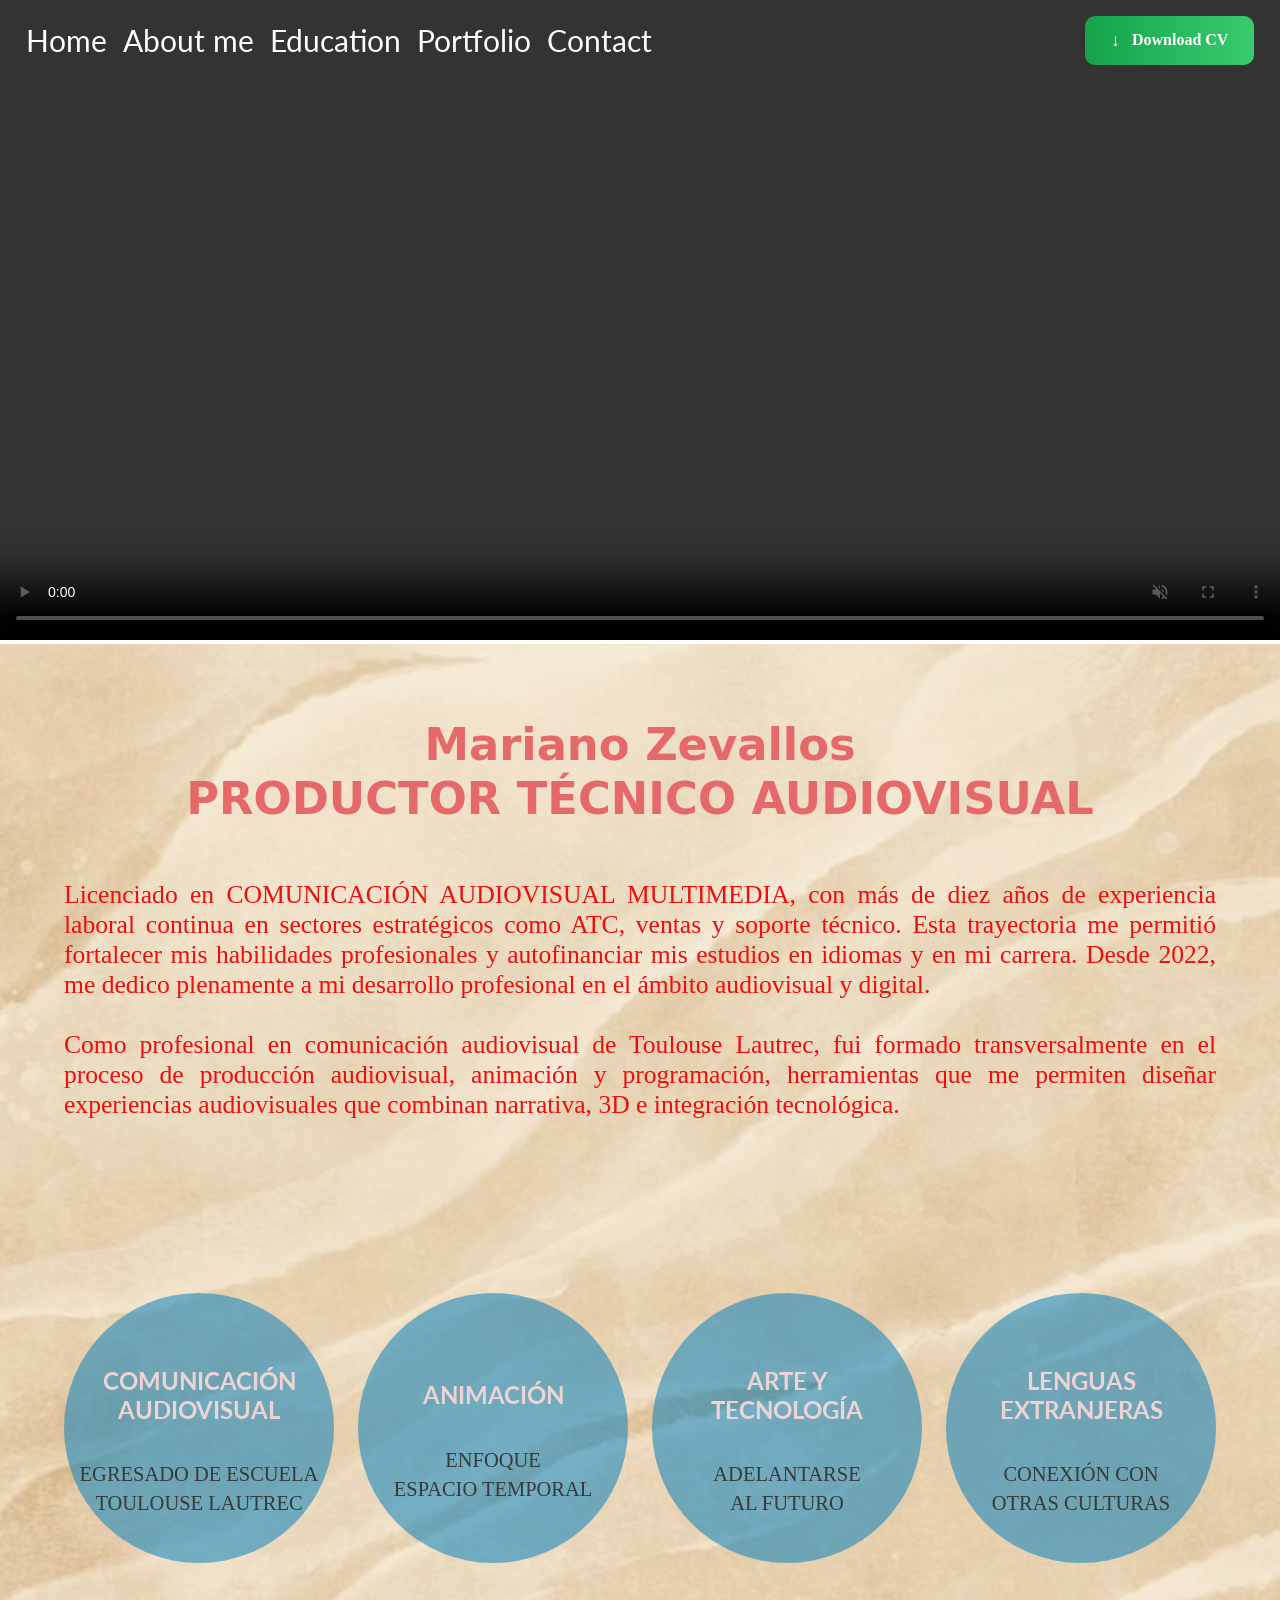
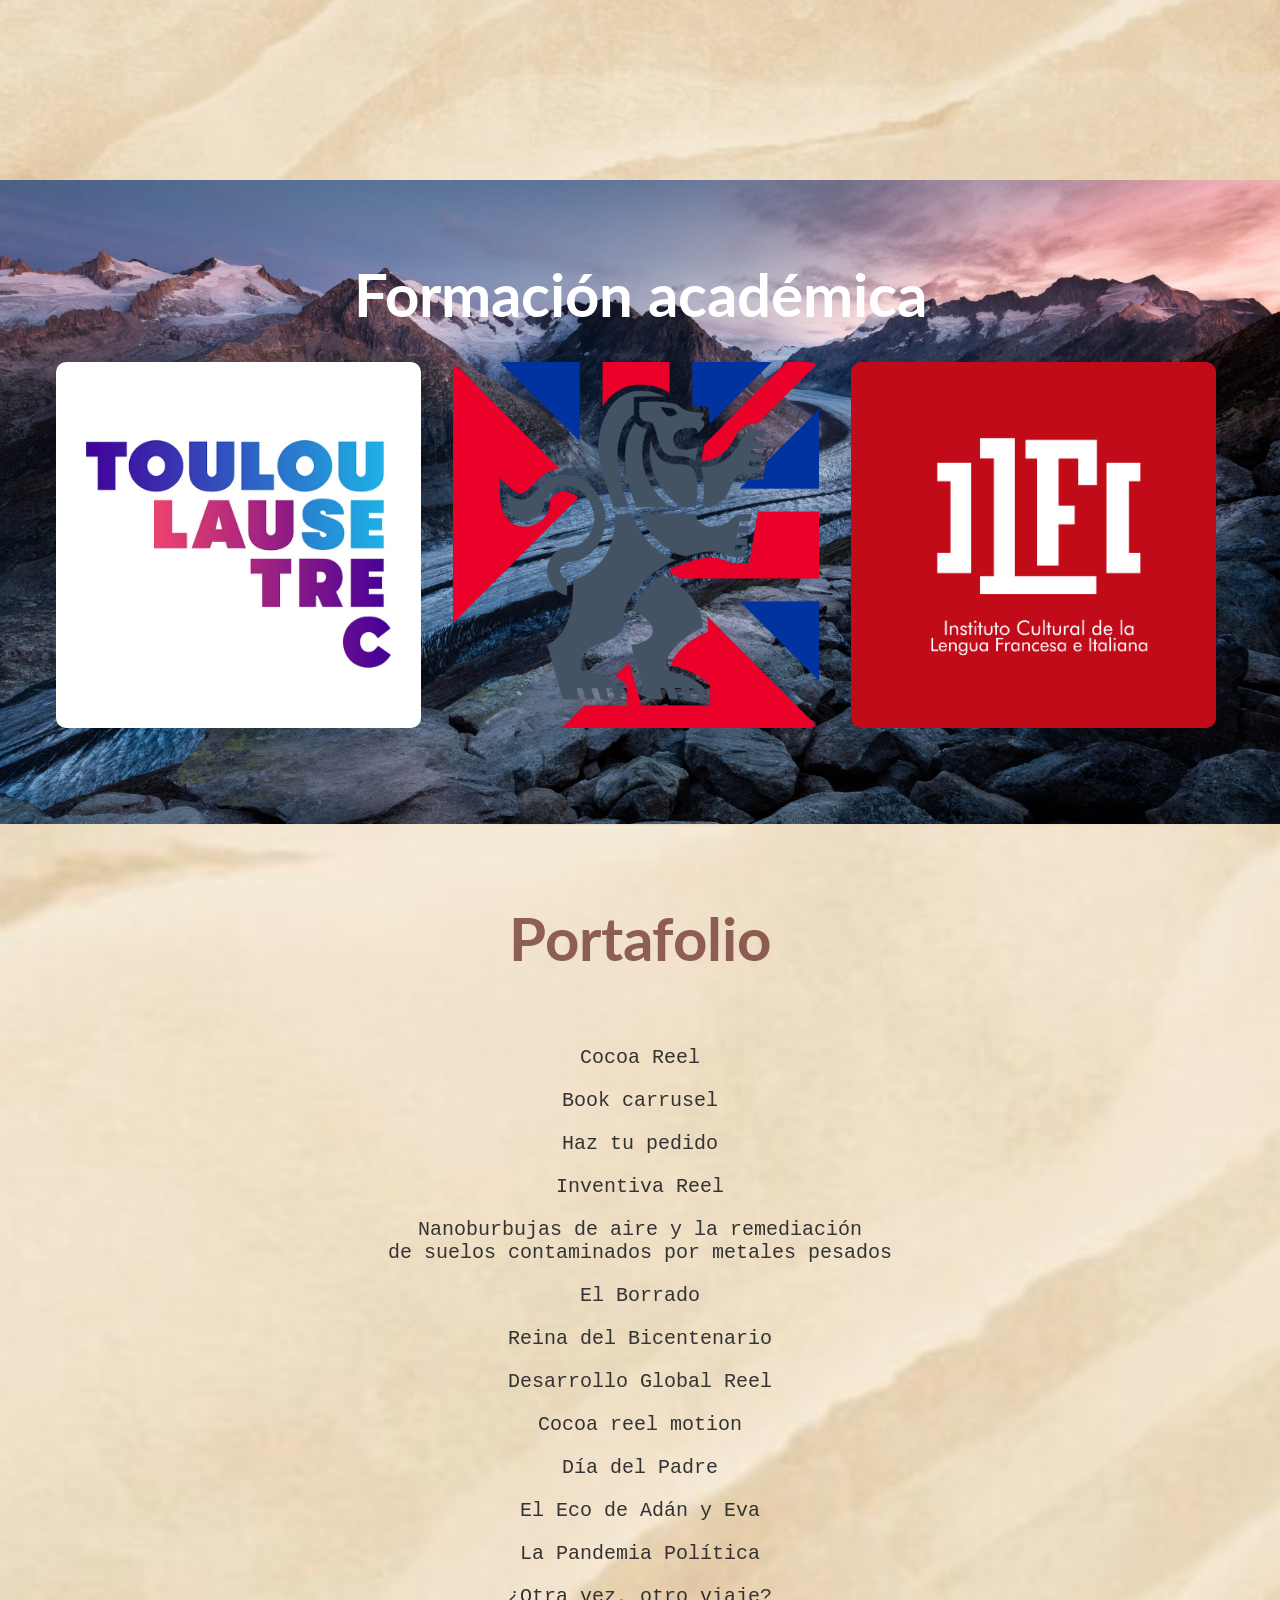
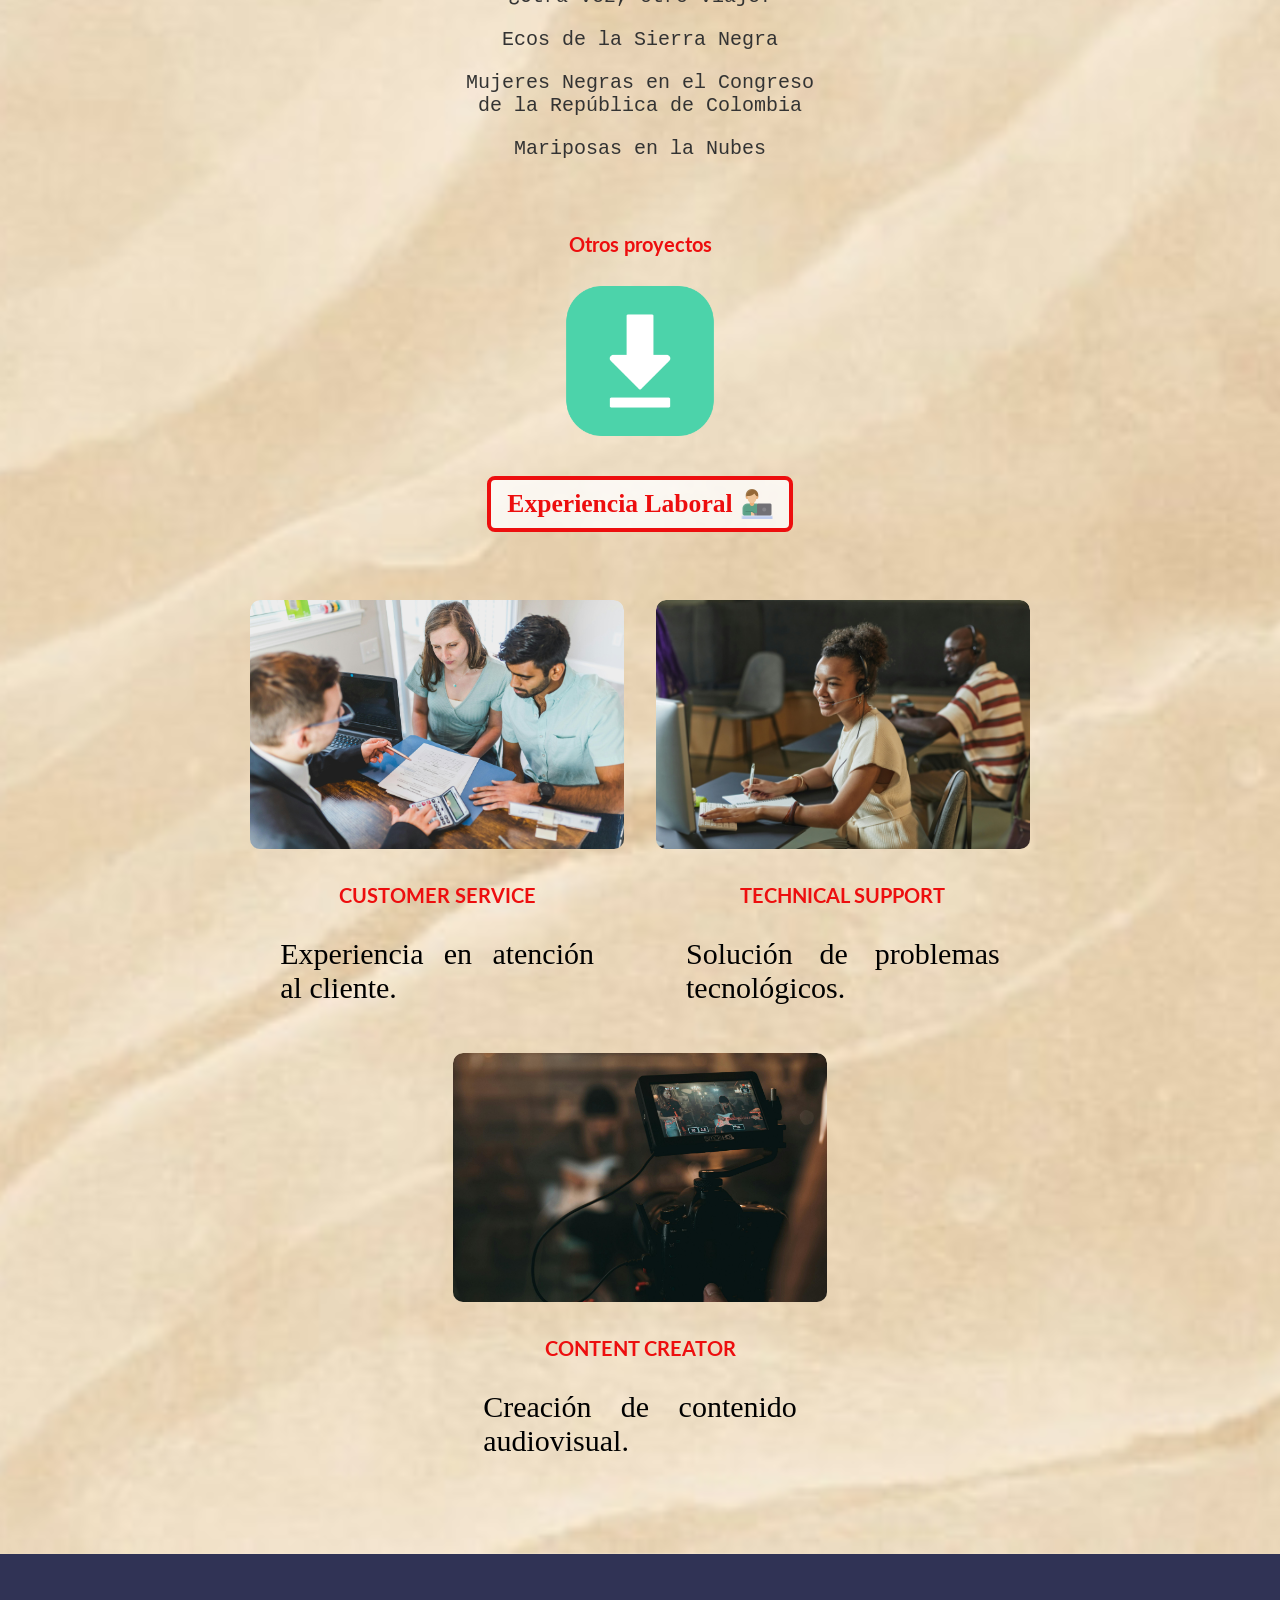
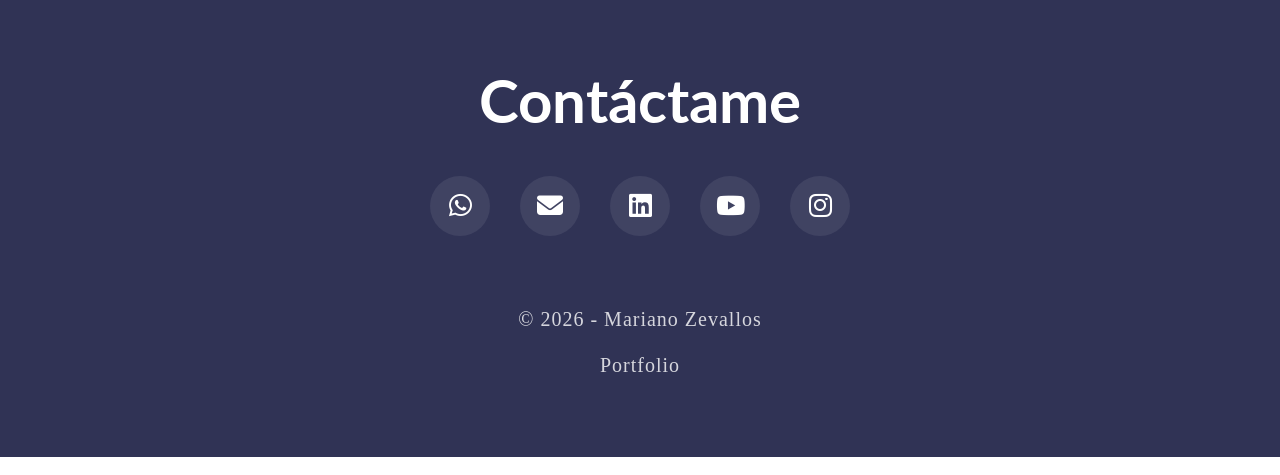
==== commit 8dc0db79: "web update updates" ====
--- a/index.html
+++ b/index.html
@@ -34,8 +34,8 @@
 </div>
 
 <a href="files/Curriculum.pdf" target="_blank" class="cv-download">
-<span class="cv-icon">⬇</span>
-<span class="cv-text">Download CV</span>
+  <span class="cv-icon">↓</span>
+  <span class="cv-text">Download CV</span>
 </a>
 
 </nav>
--- a/files/style.css
+++ b/files/style.css
@@ -80,40 +80,48 @@
 .cv-download{
 display:inline-flex;
 align-items:center;
-gap:10px;
-
-padding:12px 24px;
-
-background:#22c55e;
-color:white;
+gap:12px;
+
+padding:14px 26px;
 
 font-size:16px;
 font-weight:600;
 
+color:white;
 text-decoration:none;
-border-radius:8px;
-
-transition:all .3s ease;
-}
-
-/* animación flecha */
+
+border-radius:10px;
+
+background:linear-gradient(
+  270deg,
+  #22c55e,
+  #4ade80,
+  #16a34a
+);
+
+background-size:300% 300%;
+animation:cvGradient 6s ease infinite;
+
+transition:all .35s ease;
+}
+
+/* animación gradiente */
+
+@keyframes cvGradient{
+
+0%{background-position:0% 50%;}
+50%{background-position:100% 50%;}
+100%{background-position:0% 50%;}
+
+}
+
+/* flecha */
 
 .cv-icon{
-display:inline-block;
-transition:transform .3s ease;
-}
-
-.cv-download:hover .cv-icon{
-transform:translateY(4px);
-}
-
-/* hover botón */
-
-.cv-download:hover{
-background:#16a34a;
-transform:scale(1.05);
-box-shadow:0 8px 20px rgba(0,0,0,.3);
-}
+font-size:18px;
+animation:arrowBounce 1.6s infinite;
+}
+
 
 
 /*------HEADINGS------*/
@@ -693,34 +701,35 @@
     font-size: 0.9rem;
   }
 }
-@media (max-width: 768px) {
-  .row-4 {
-    flex-direction: column;
-    align-items: center;
-    gap: 1.5rem;
-  }
-
-  .row-4 .bottominfo {
-    flex: 0 0 90%;  /* casi todo el ancho del móvil */
-    max-width: 100%;
-    font-size: 20px;
-  }
-}
-
-@media (max-width: 1024px) {
-  .row-4 {
-    flex-direction: column;
-    align-items: center;
-    gap: 1.5rem;
-  }
-
-  .row-4 .bottominfo {
-    flex: 0 0 90%;  /* casi todo el ancho del móvil */
-    max-width: 100%;
-    font-size: 30px;
-  }
-}
-
+
+
+.cv-icon{
+font-size:18px;
+animation:arrowBounce 1.6s infinite;
+}
+
+/* rebote flecha */
+
+@keyframes arrowBounce{
+
+0%,100%{transform:translateY(0);}
+50%{transform:translateY(6px);}
+
+}
+
+/* hover */
+
+.cv-download:hover{
+
+transform:translateY(-3px) scale(1.05);
+
+box-shadow:
+0 10px 30px rgba(0,0,0,.3),
+0 0 20px rgba(34,197,94,.6);
+
+}
+
+/* MOBILE */
 
 @media (max-width:768px){
 
@@ -729,7 +738,8 @@
 }
 
 .cv-download{
-font-size:20px;
+
+font-size:22px;
 }
 
 }
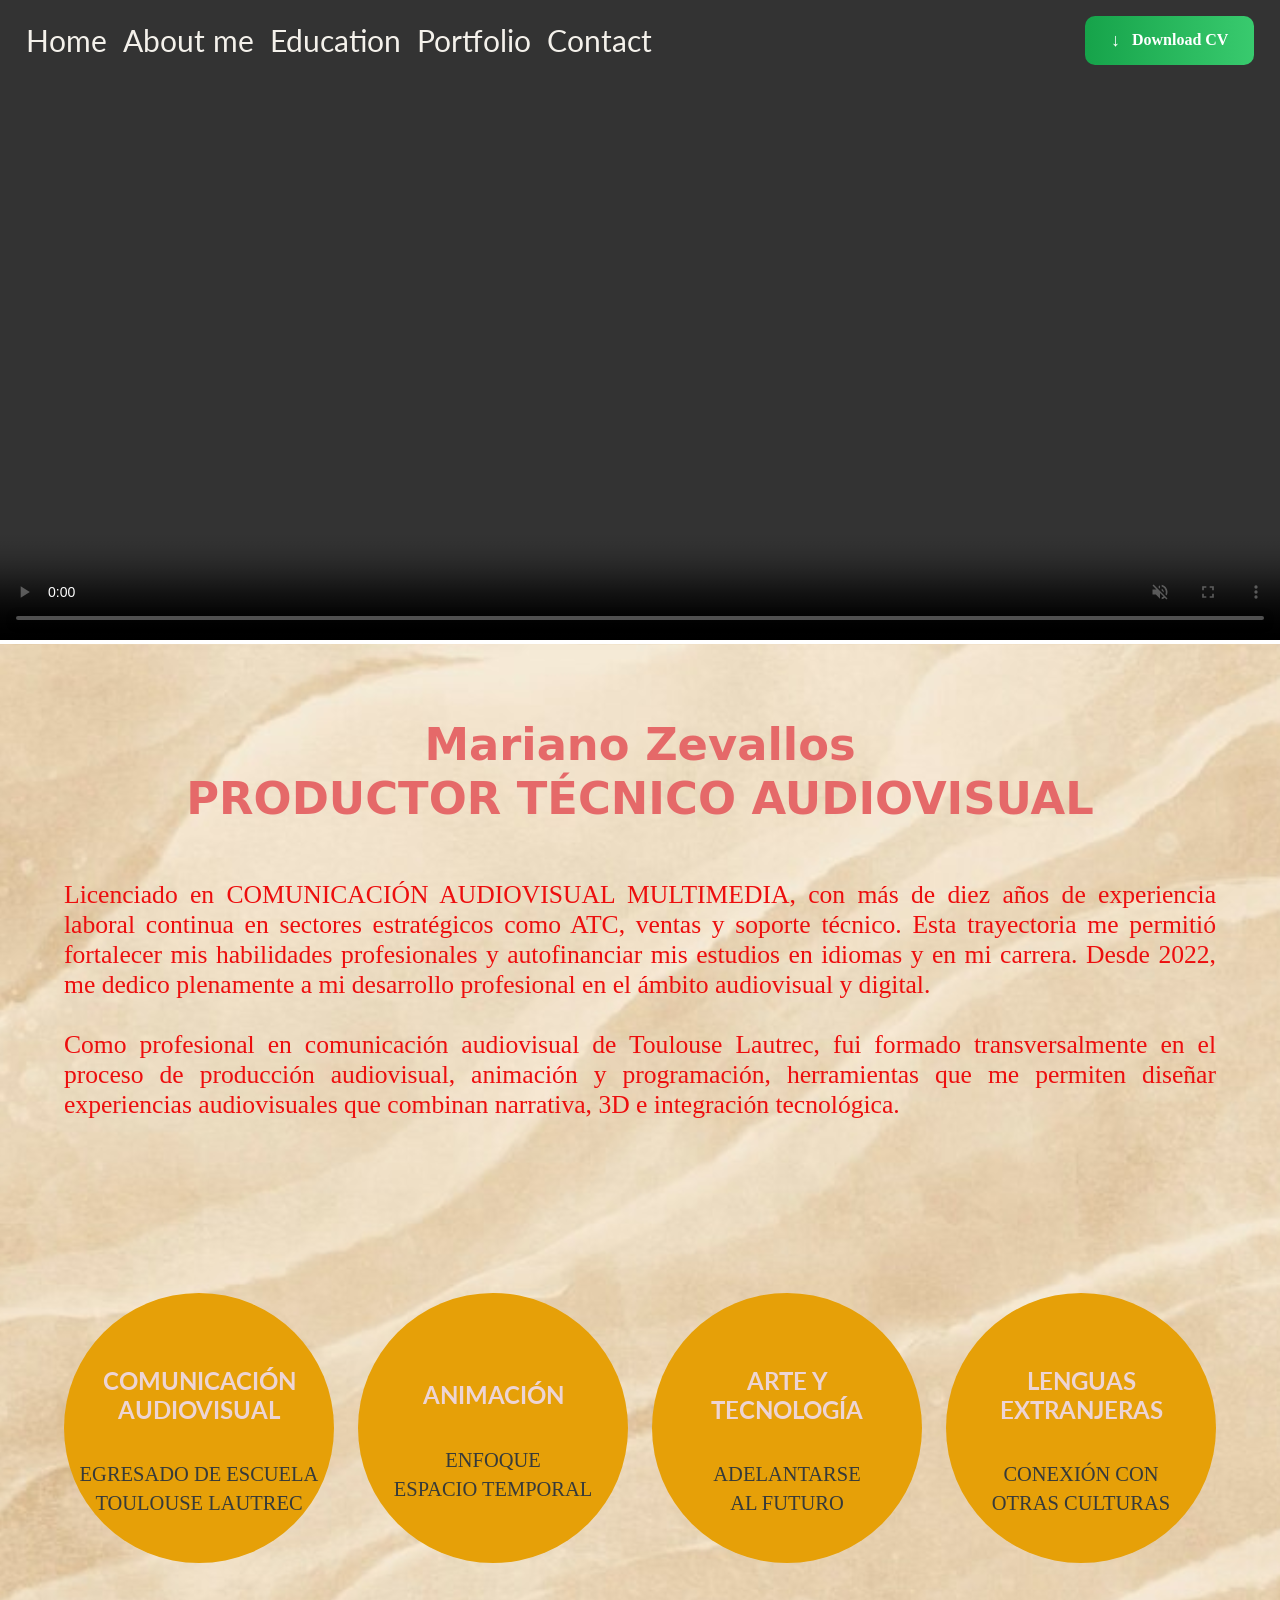
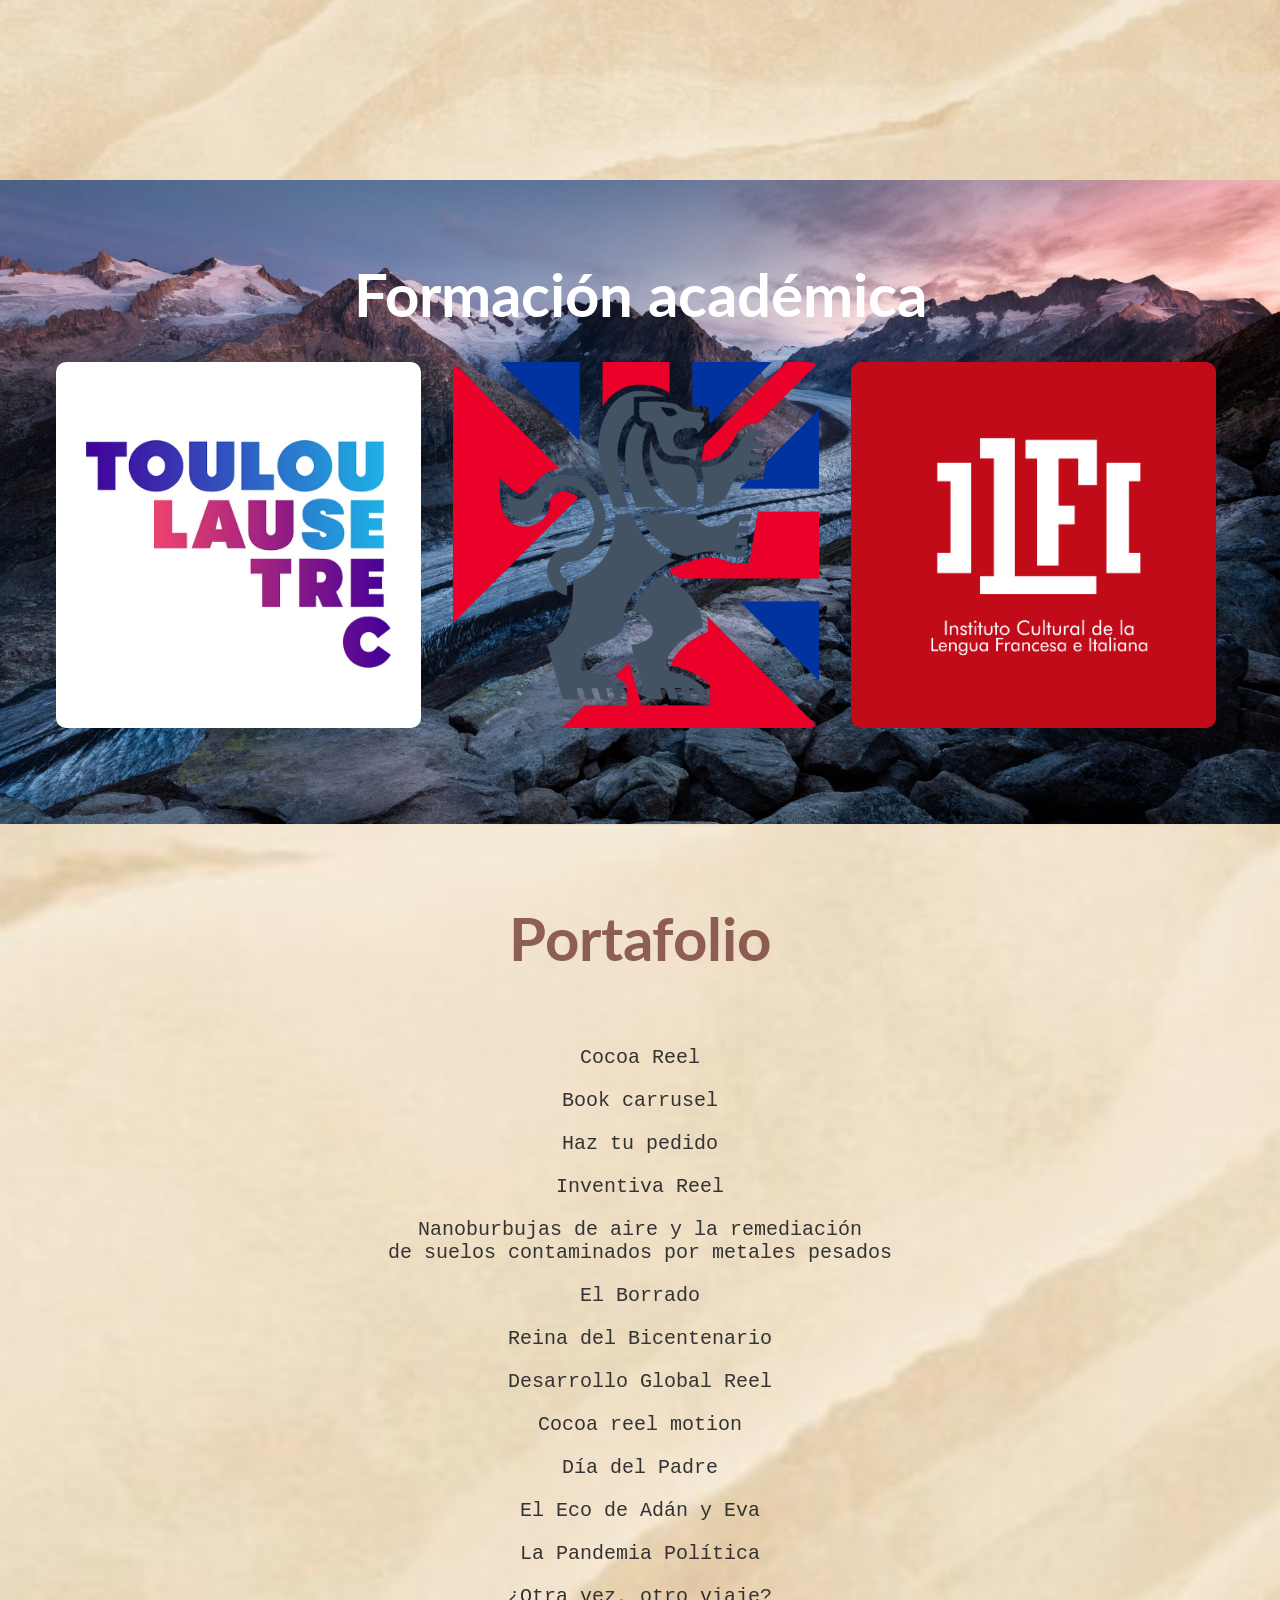
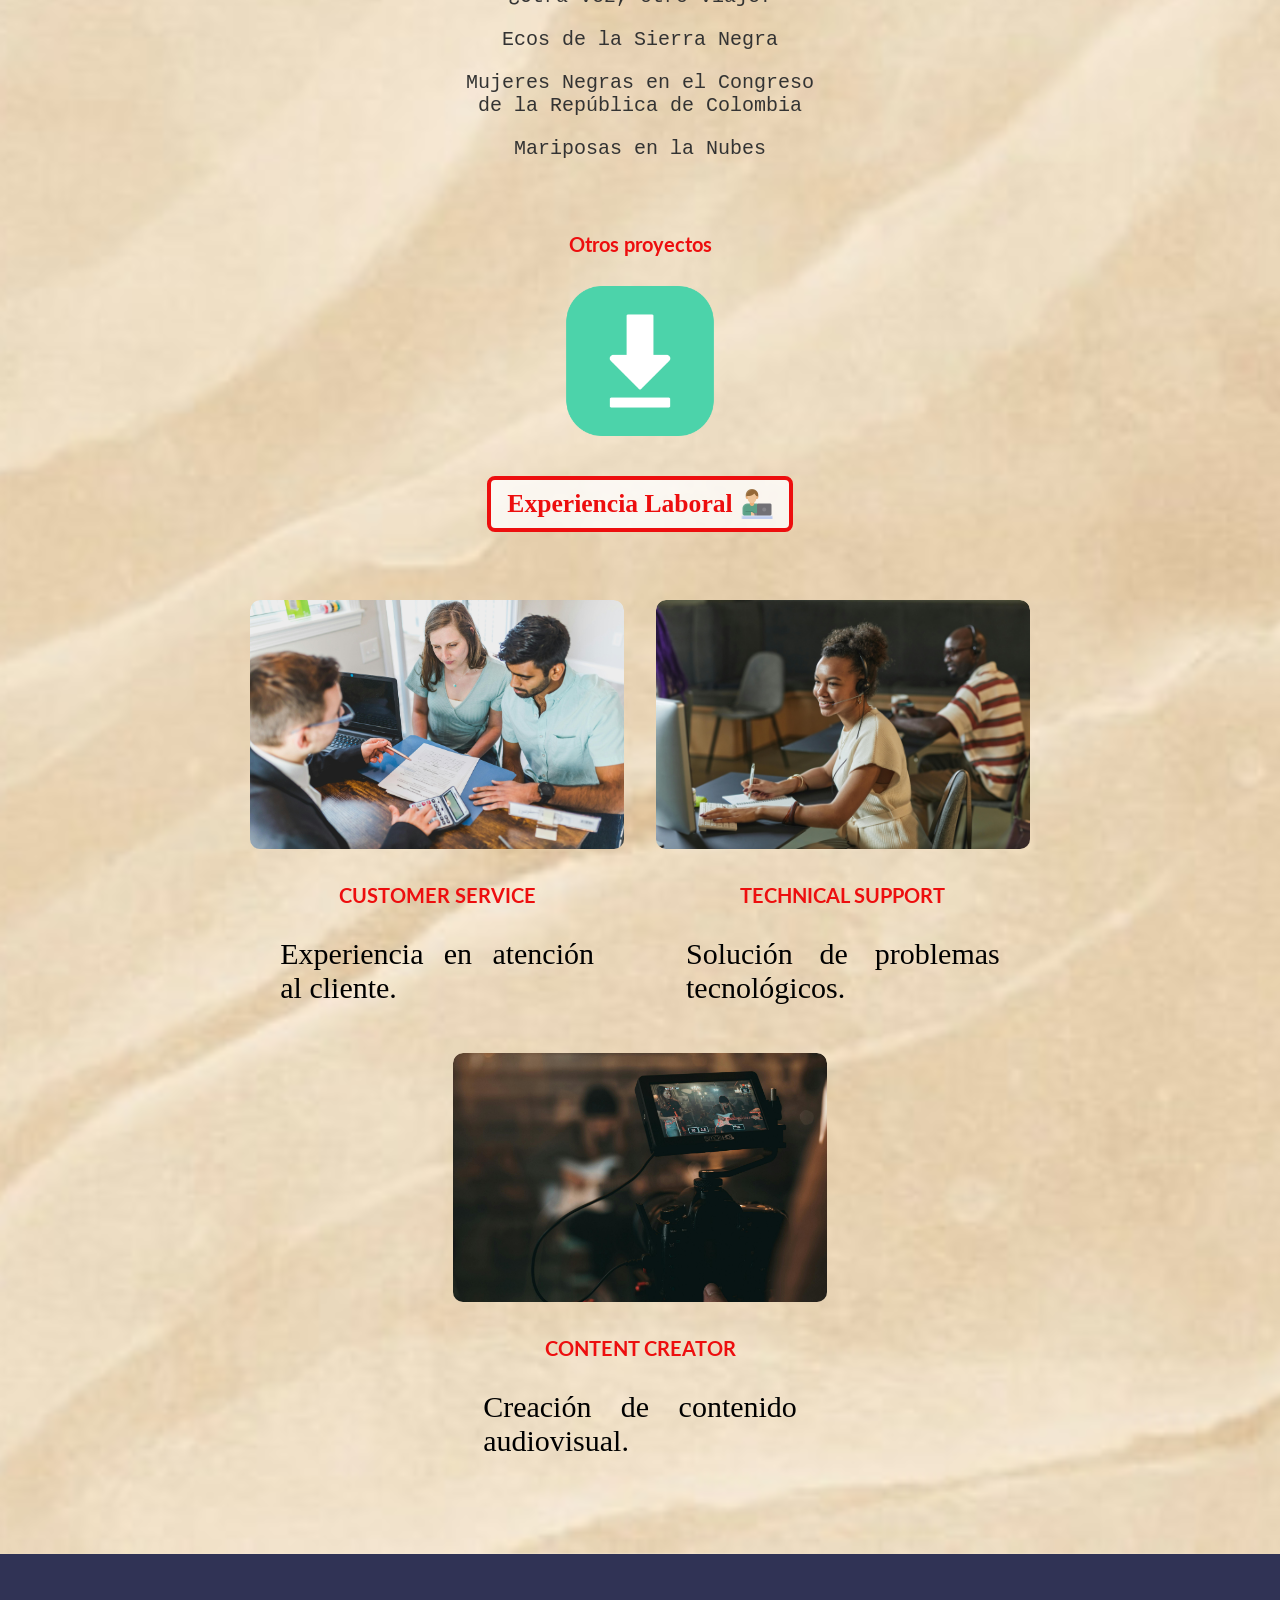
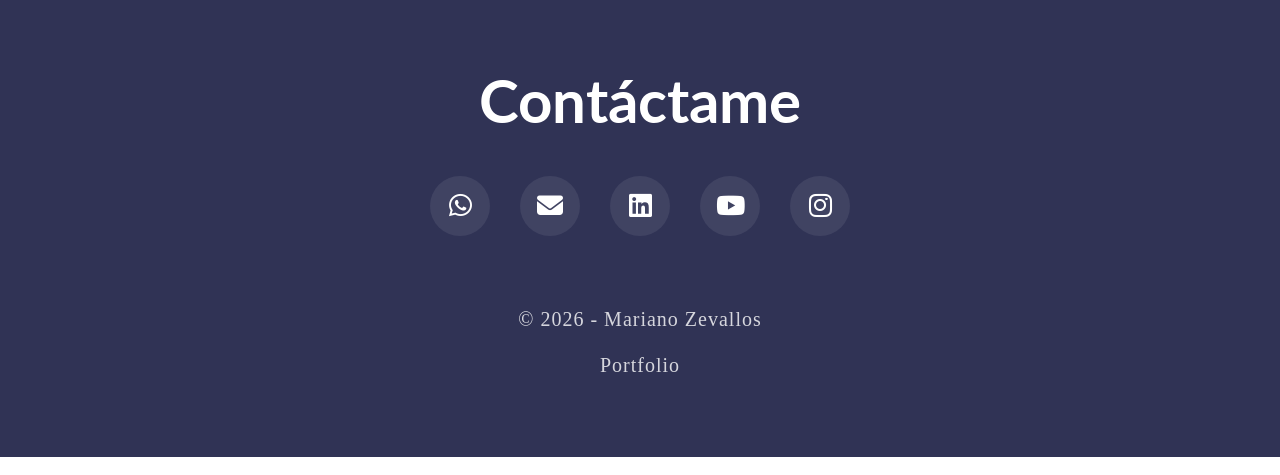
==== commit da2aa2ac: "nav grid" ====
--- a/index.html
+++ b/index.html
@@ -25,11 +25,11 @@
 
 <div class="nav-links">
 <ul>
-<li><a href="#top">Home</a></li>
-<li><a href="#yo">About me</a></li>
-<li><a href="#de">Education</a></li>
-<li><a href="#porta">Portfolio</a></li>
-<li><a href="#contacto">Contact</a></li>
+<li><a href="#Home">Home</a></li>
+<li><a href="#Me">About me</a></li>
+<li><a href="#Education">Education</a></li>
+<li><a href="#Portfolio">Portfolio</a></li>
+<li><a href="#Contact">Contact</a></li>
 </ul>
 </div>
 
@@ -40,7 +40,7 @@
 
 </nav>
 
-<div id="top"></div>
+<div id="Home"></div>
 
 <!-------main------->
 
@@ -56,7 +56,7 @@
 
 <section class="ADM">
 
-<section id="yo" class="me">
+<section id="Me" class="me">
 
 <h1>Mariano Zevallos <br> PRODUCTOR TÉCNICO AUDIOVISUAL</h1>
 
@@ -109,7 +109,7 @@
 
 <!-------Formación------->
 
-<section id="de" class="studies">
+<section id="Education" class="studies">
 
 <h1>Formación académica</h1>
 
@@ -142,7 +142,7 @@
 
 <!-------Portafolio------->
 
-<section id="porta" class="exp">
+<section id="Portfolio" class="exp">
 
 <h1>Portafolio</h1>
 
@@ -238,7 +238,7 @@
 
 <!-------contacto------->
 
-<section id="contacto" class="contacto">
+<section id="Contact" class="contacto">
 
 <h1>Contáctame</h1>
 
--- a/files/style.css
+++ b/files/style.css
@@ -30,7 +30,7 @@
   white-space: normal;
 }
 .nav-links ul li a {
-  color: #fff;
+  color: #f4f1eb;
   text-decoration: none;
   font-size: clamp(30px, 2vw, 40px);
   font-family: 'Lato', sans-serif;
@@ -39,27 +39,42 @@
   transition: transform 0.3s ease; /* zoom */
 }
 
+.nav-links ul li a::after {
+  content:"";
+  position:absolute;
+  inset:0;
+  background:#e3b602;
+  border-radius:8px;
+
+  transform:scale(0);
+  transform-origin:center;
+  transition:transform .3s ease;
+
+  z-index:-1;
+}
+
+.nav-links ul li a:hover::after {
+transform:scale(1);
+}
+
+
+nav ul li a.active::after{
+  transform:scale(1);
+}
+
+
 /* Zoom al hover */
 .nav-links ul li a:hover {
   transform: scale(1.1); /* aumenta 10% */
 }
 
 /* Línea debajo del texto dentro del link */
-.nav-links ul li a::after {
-  content: '';
-  position: absolute;
-  left: 0;
-  bottom: -5px;            /* ajustá según quieras */
-  width: 0%;
-  height: 2px;
-  background: #e9ecea;
-  transition: width 0.3s ease;
-}
+
 
 /* Línea completa al hover */
-.nav-links ul li a:hover::after {
-  width: 100%;
-}
+
+
+
 
 /* Layout nav */
 .nav-links ul {
@@ -237,7 +252,7 @@
   min-height: 200px; /* límite para que no se deformen */
   aspect-ratio: 1 / 1; /* mantiene círculo perfecto */
   border-radius: 50%;
-  background: rgba(8, 129, 189, 0.536);
+  background: rgb(230, 160, 8);
   display: flex;
   flex-direction: column;
   justify-content: center;
@@ -275,7 +290,7 @@
 .about-circle:hover {
   box-shadow:
     0 0 0 4px rgba(255, 255, 255, 0.08),
-    0 20px 60px rgba(207, 102, 102, 0.823);
+    0 20px 60px rgba(219, 213, 213, 0.823);
   transform: scale(1.04);
 }
 
@@ -738,7 +753,7 @@
 }
 
 .cv-download{
-
+padding:14px;
 font-size:22px;
 }
 
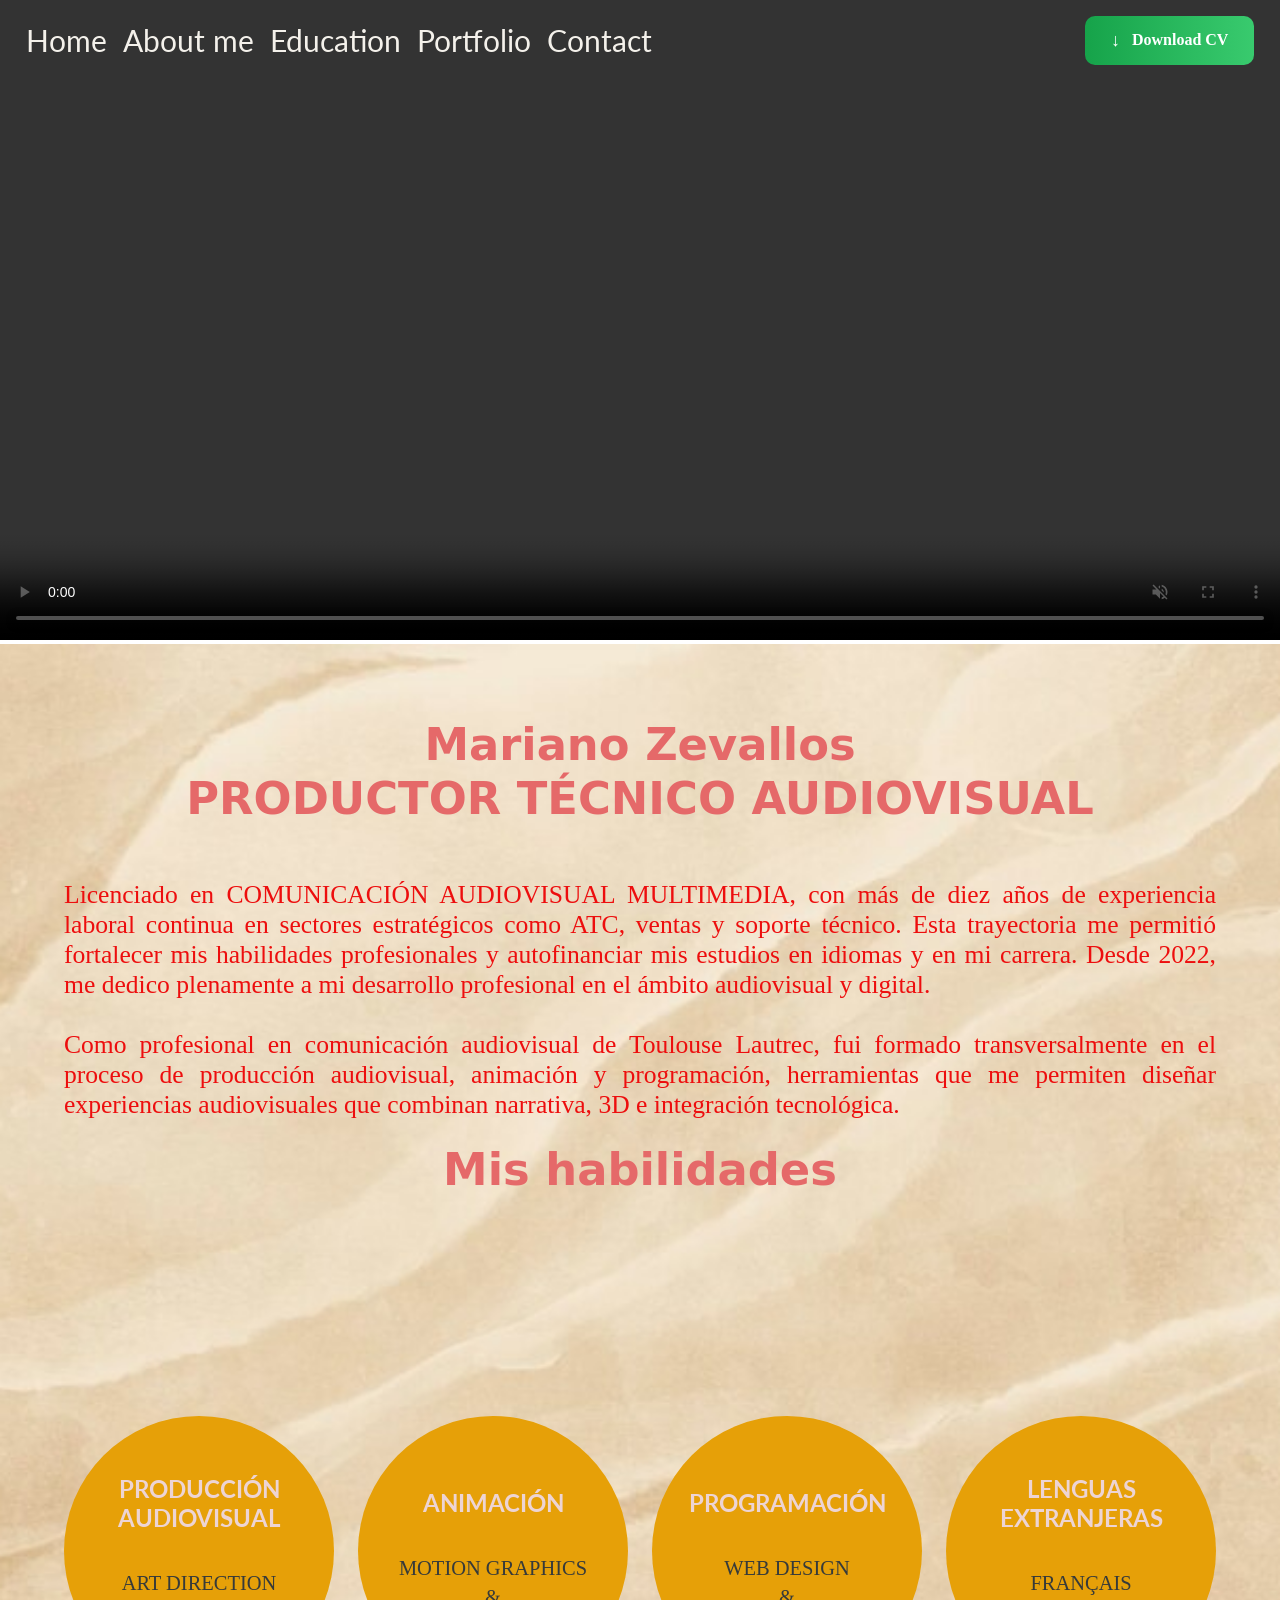
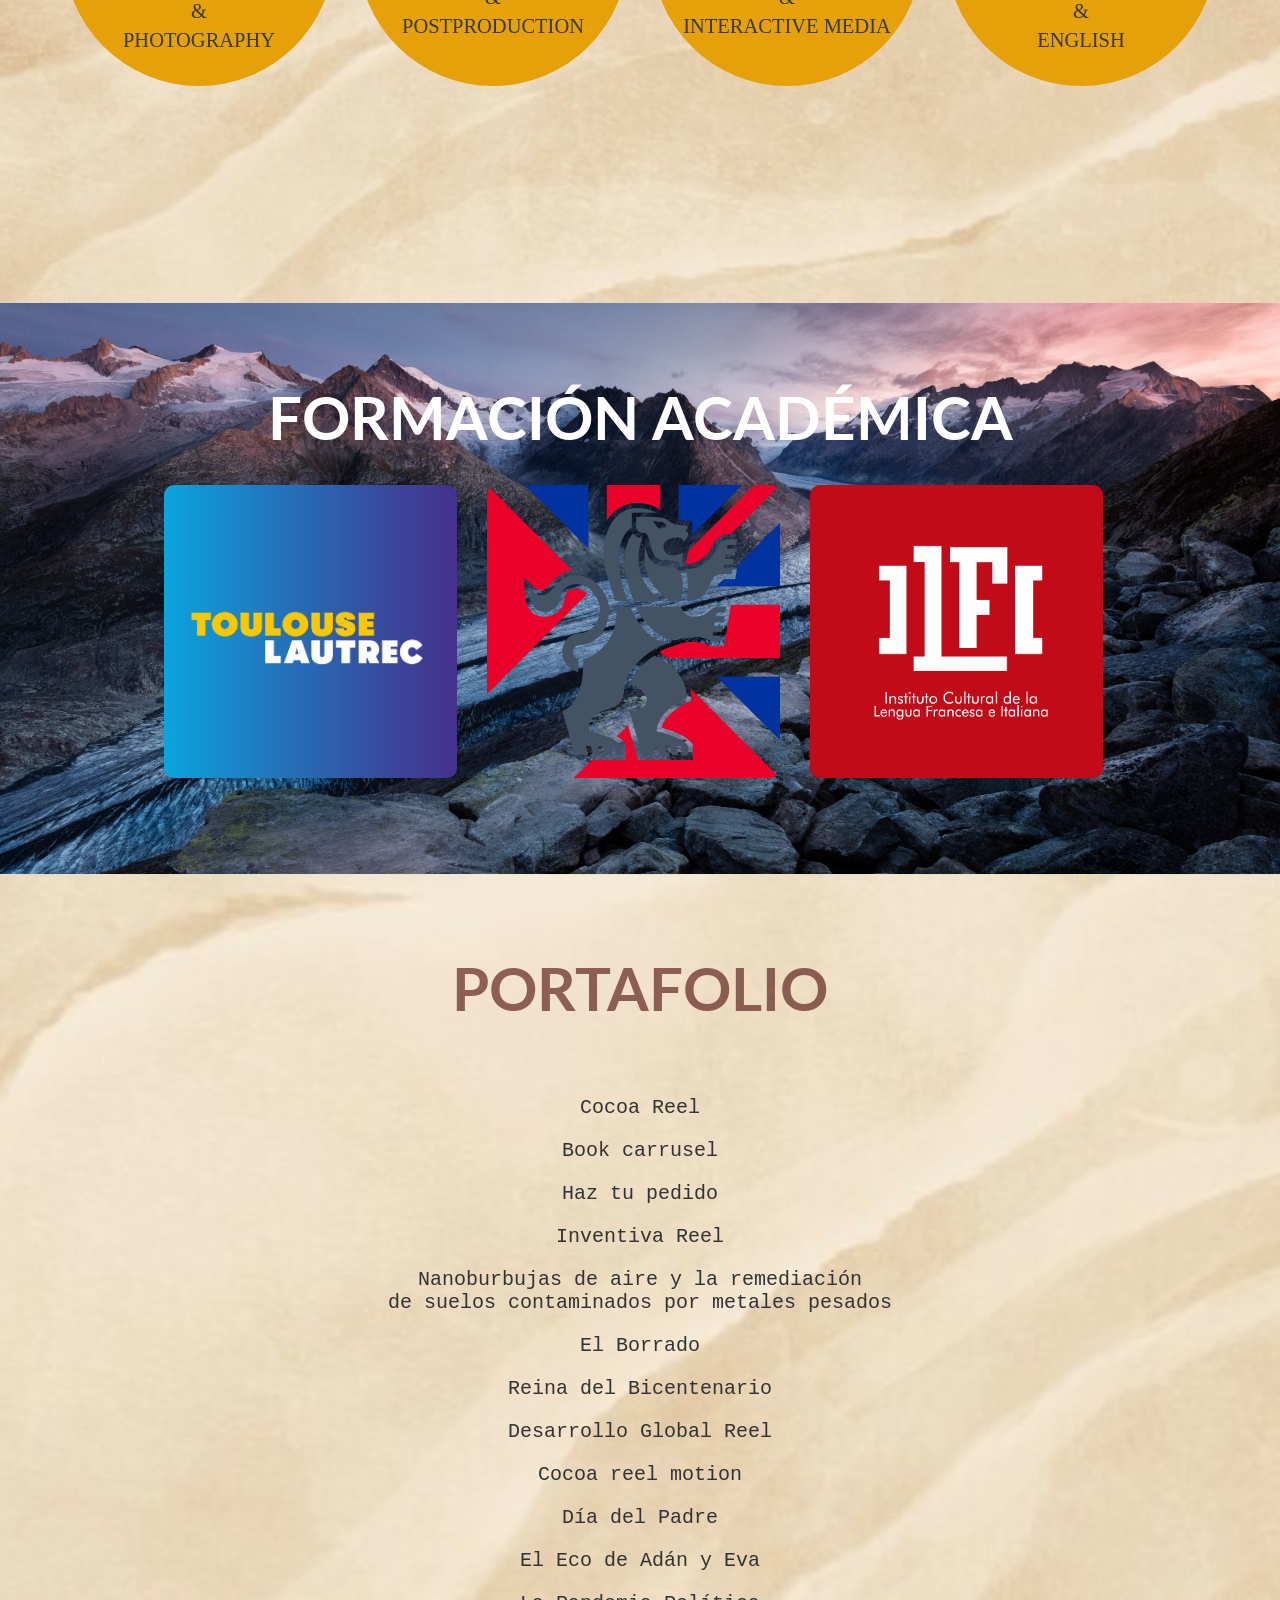
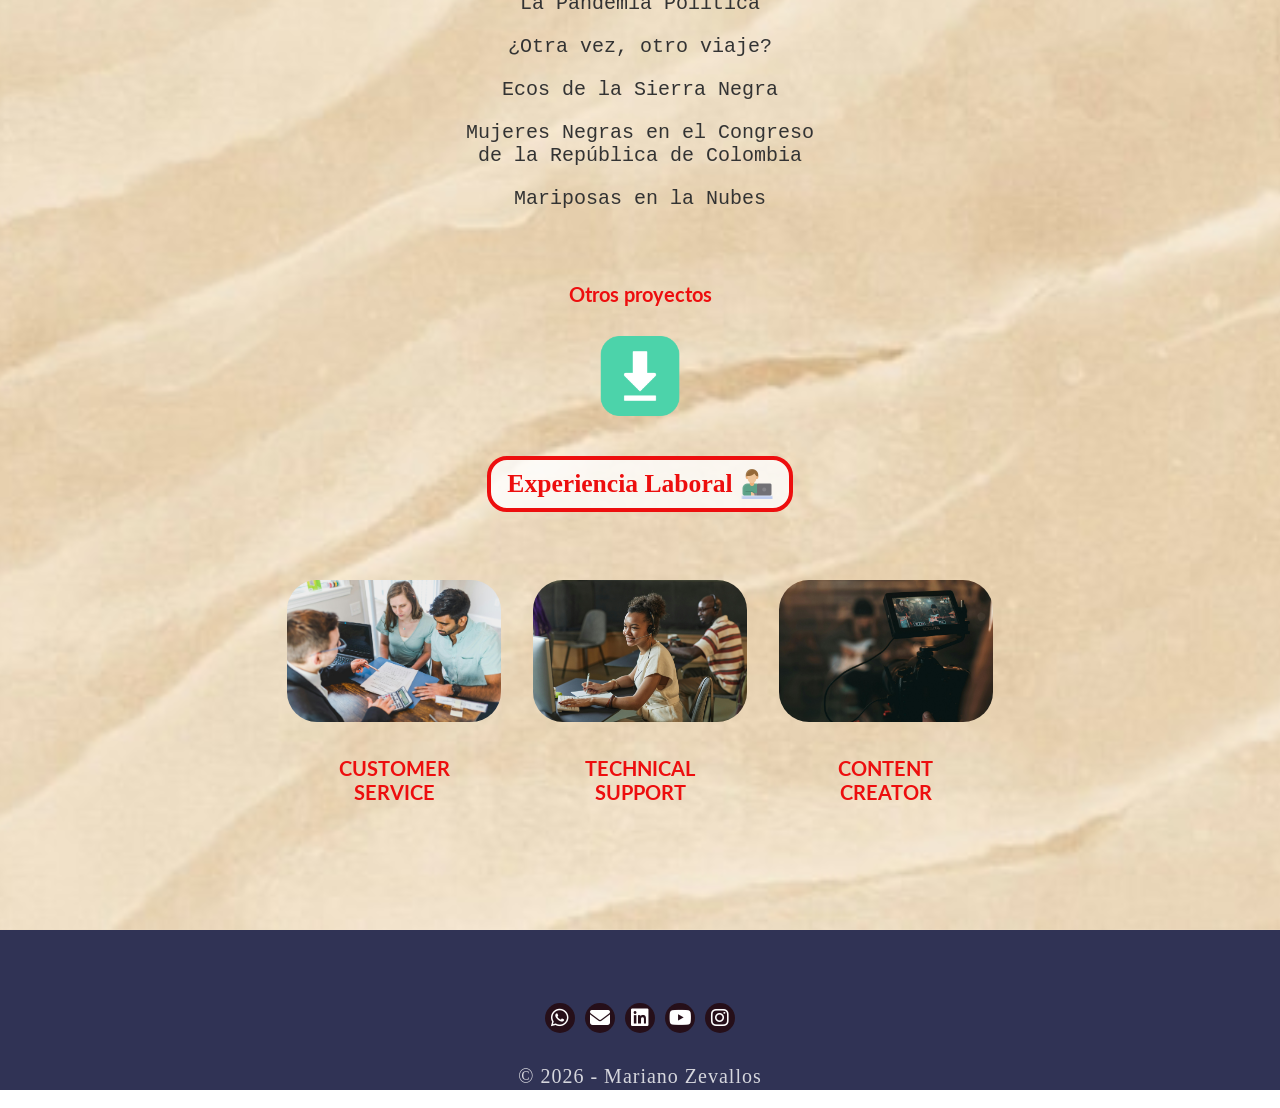
==== commit 77944fbc: "changes 7/03/2026" ====
--- a/index.html
+++ b/index.html
@@ -71,35 +71,37 @@
 herramientas que me permiten diseñar experiencias audiovisuales que combinan narrativa, 3D e integración tecnológica.
 </p>
 
+<h1>Mis habilidades</h1>
+
 <section class="about">
 
 <div class="about-grid">
 
 <div class="about-item">
 <div class="about-circle">
-<h3>COMUNICACIÓN AUDIOVISUAL</h3>
-<p>EGRESADO DE ESCUELA <br> TOULOUSE LAUTREC</p>
+<h3>PRODUCCIÓN AUDIOVISUAL</h3>
+<p> ART DIRECTION  <br> & <br> PHOTOGRAPHY </p>
 </div>
 </div>
 
 <div class="about-item">
 <div class="about-circle">
 <h3>ANIMACIÓN</h3>
-<p>ENFOQUE <br> ESPACIO TEMPORAL</p>
-</div>
-</div>
-
-<div class="about-item">
-<div class="about-circle">
-<h3>ARTE Y TECNOLOGÍA</h3>
-<p>ADELANTARSE <br> AL FUTURO</p>
+<p>MOTION GRAPHICS <br> & <br> POSTPRODUCTION</p>
+</div>
+</div>
+
+<div class="about-item">
+<div class="about-circle">
+<h3>PROGRAMACIÓN</h3>
+<p> WEB DESIGN <br> & <br> INTERACTIVE MEDIA </p>
 </div>
 </div>
 
 <div class="about-item">
 <div class="about-circle">
 <h3>LENGUAS EXTRANJERAS</h3>
-<p>CONEXIÓN CON <br> OTRAS CULTURAS</p>
+<p>FRANÇAIS<br> & <br> ENGLISH</p>
 </div>
 </div>
 
@@ -111,29 +113,21 @@
 
 <section id="Education" class="studies">
 
-<h1>Formación académica</h1>
+<h1>FORMACIÓN ACADÉMICA</h1>
 
 <div class="row-2">
 
 <div class="campus1">
-<img src="images/toulouse.jpg" class="image">
-<div class="layer">
-<h2>Licenciado en Comunicación Audiovisual Multimedia</h2>
-</div>
-</div>
-
+<img src="images/TLS.png" class="image">
+
+</div>
 <div class="campus2" >
 <img src="images/britanico.png" class="image">
-<div class="layer">
-<h2>Inglés Avanzado</h2>
-</div>
-</div>
-
+
+</div>
 <div class="campus3">
 <img src="images/ILFI.png" class="image">
-<div class="layer">
-<h2>Francés Avanzado</h2>
-</div>
+
 </div>
 
 </div>
@@ -144,7 +138,7 @@
 
 <section id="Portfolio" class="exp">
 
-<h1>Portafolio</h1>
+<h1>PORTAFOLIO</h1>
 
 <div class="drive-links">
 
@@ -207,19 +201,16 @@
 <div class="lap">
 <img src="images/customerservice.jpg" height="80%">
 <h2>CUSTOMER SERVICE</h2>
-<p>Experiencia en atención al cliente.</p>
 </div>
 
 <div class="lap">
 <img src="images/techsupport.jpg">
 <h2>TECHNICAL SUPPORT</h2>
-<p>Solución de problemas tecnológicos.</p>
 </div>
 
 <div class="lap">
 <img src="images/Contentcreator.jpg">
 <h2>CONTENT CREATOR</h2>
-<p>Creación de contenido audiovisual.</p>
 </div>
 
 </div>
@@ -240,7 +231,7 @@
 
 <section id="Contact" class="contacto">
 
-<h1>Contáctame</h1>
+<h1></h1>
 
 <div class="social-footer">
 
@@ -267,7 +258,7 @@
 </div>
 
 <footer class="site-footer">
-<p>© 2026 - Mariano Zevallos <br> <br>   Portfolio  </p>
+<p>© 2026 - Mariano Zevallos   </p>
 </footer>
 
 </section>
--- a/files/style.css
+++ b/files/style.css
@@ -299,7 +299,6 @@
 .studies {
   position: relative;
   text-align: center;
-  color: rgb(167, 55, 3);
   width: 100%;
   padding: 3em 2%;
   background-image: url(../images/roadsnow.avif);
@@ -313,12 +312,6 @@
   width: 100%;
   font-size: (14px, 2vw, 20px);
 }
-.studies h2 {
-  text-align: center;
-  color: rgb(255, 255, 255);
-  width: 100%;
-  font-size: 25px;
-}
 .modal {
   position: fixed;
   inset: 0;
@@ -338,7 +331,7 @@
   position: absolute;
   top: 20px;
   right: 30px;
-  font-size: 40px;
+  font-size: 0px;
   color: #fff;
   cursor: pointer;
 }
@@ -369,20 +362,12 @@
   transition: transform 0.4s ease, opacity 0.4s ease; 
 }
 
-.layer {
-  position: absolute;
-  top: 50%;
-  left: 50%;
-  transform: translate(-50%, -50%);
-  opacity: 0;
-  transition: 1.5s;
-    pointer-events: none;
-}
+
 .campus1:hover .image, 
 .campus2:hover .image,
 .campus3:hover .image,
 .cv:hover .image { 
-  opacity: 0.3; 
+  opacity: 0.8; 
   transform: scale(1.05);
 }
 .campus1:hover .layer,
@@ -412,6 +397,7 @@
 }
 .close-doc {
   position: absolute;
+  display:flex;
   top: 10px;
   right: 15px;
   background: none;
@@ -424,13 +410,17 @@
   text-align: justify;
   display: flex;
   flex-wrap: wrap;
-  gap: 2%;
   margin: 2em auto;
-  max-width: 1200px;
+  object-fit: cover;
+  width: 80%;
   padding: 0 1em;
-  gap: 2rem;
-}
-
+  gap: 30PX;
+}
+
+.layer h2{
+  font-size: clamp(46px, 2vw, 48px);
+  color: rgba(246, 232, 232, 0.799);
+}
 /*-------exp---------*/
 .exp {
   text-align: center;
@@ -465,18 +455,18 @@
   text-decoration: none;
   transition: transform 0.8s ease, color 0.6s ease;
   word-break: break-word;
-overflow-wrap: anywhere;
+  overflow-wrap: anywhere;
 }
 
 .drive-links a:hover {
-  transform: scale(1.40);       /* zoom al pasar el mouse */
+  transform: scale(1.20);       /* zoom al pasar el mouse */
   color: #f31414;               /* color al hover, opcional */
 }
 
 
 .image {
-  width: 150px;            /* tamaño de la imagen */
-  height: auto;            /* mantener proporción */
+  width: 80px;            /* tamaño de la imagen */
+  height: 80px;            /* mantener proporción */
   display: block;
   transition: transform 0.3s ease, opacity 0.3s ease;
 }
@@ -514,7 +504,7 @@
 
   /* Box visible */
   border: 4px solid rgb(237,14,14);  /* borde rojo */
-  border-radius: 8px;                 /* esquinas redondeadas */
+  border-radius: 20px;                 /* esquinas redondeadas */
   padding: 0.5rem 1rem;               /* espacio dentro del box */
   background-color: rgba(255, 255, 255, 0.789);  /* fondo semitransparente */
   transition: transform 0.3s ease, color 0.3s ease, box-shadow 0.3s ease;
@@ -537,22 +527,15 @@
 .row-3 {
   text-align: justify;
   display: flex;
-  flex-wrap: wrap;
   gap: 2%;
   margin: 2em auto;
-  max-width: 1200px;
+  object-fit:cover;
+  width: 60%;
   padding: 0 1em;
   gap: 2rem;
   justify-content: center;
 }
-.row-4 {
-  display: flex;
-  justify-content: space-between;
-  align-items: flex-start;
-  gap: 2rem;
-  width: 100%;
-  flex-wrap:nowrap
-}
+
 .lap {
   flex: 1 1 32%;
   max-width: 32%;
@@ -566,12 +549,12 @@
   width: 100%;
   text-align: center;
   height: auto;
-  border-radius: 10px;
-  transition: 0.7s;
+  border-radius: 30px;
+  transition: 0.3s;
 }
 .lap img:hover {
-  box-shadow: 4px 2px 6px 4px rgba(252, 93, 1, 0.473);
-  border-radius: 2%;
+  box-shadow: 0 0 40px rgba(252, 93, 1, 0.6);
+  border-radius: 10%;
 }
 .lap p {
   width: 100%;
@@ -581,8 +564,8 @@
 /*------FOOTER------*/
 .contacto {
   width: 100%;
-min-height: 100px;
-display: flex;
+  height: 30px;
+  display: flex;
   flex-direction: column; /* CLAVE */
 
   align-items: center;
@@ -595,10 +578,8 @@
     #303355,
     #303355
   );
-
   background-size: 400% 400%;
   animation: gradientMove 12s ease infinite;
-
   padding: 80px 0;
 }
 
@@ -613,13 +594,13 @@
   display: flex;
   justify-content: center;
   align-items: center;
-  gap: 30px;
+  gap: 10px;
 }
 
 .site-footer{
   width:100%;
   text-align:center;
-  margin-top:40px;
+  
 }
 
 .site-footer p{
@@ -628,7 +609,7 @@
   opacity:0.8;
   color: #FFFFFF;
   transition:all 0.4s ease;
-    letter-spacing:1px;
+  letter-spacing:1px;
 
 }
 
@@ -639,25 +620,20 @@
 }
 
 
-
-
-
-
-
 /* BOTON BASE */
 
 .social-btn{
-  width:60px;
-  height:60px;
+  width:30px;
+  height:30px;
   border-radius:50%;
   display:flex;
   justify-content:center;
   align-items:center;
-  font-size:26px;
+  font-size:20px;
   text-decoration:none;
   color:white;
 
-  background:rgba(255,255,255,0.08);
+  background:rgba(34, 1, 1, 0.708);
 
   transition:
   transform .3s ease, 
@@ -675,7 +651,7 @@
 
 
 @media(max-width: 768px) {
-  .row, .row-2, .row-3, .row-4 { flex-direction: column; align-items: center; }
+  .row, .row-2, .row-3 { flex-direction: column; align-items: center; }
   .course-col, .campus1, .campus2, .campus3, .cv, .lap { flex: 1 1 80%; max-width: 80%; margin-bottom: 1.5em; }
   h1,h2,h3,h4,h5,h6{
     font-size: clamp(14px, 5vw, 32px);
@@ -692,13 +668,6 @@
 }
 
 
-@media (max-width: 768px) {
-  .row-4 {
-    justify-content: center;
-    gap: 1rem; /* más compacto si quieres */
-  }
-}
-
 
 @media (max-width: 768px) {
   nav {
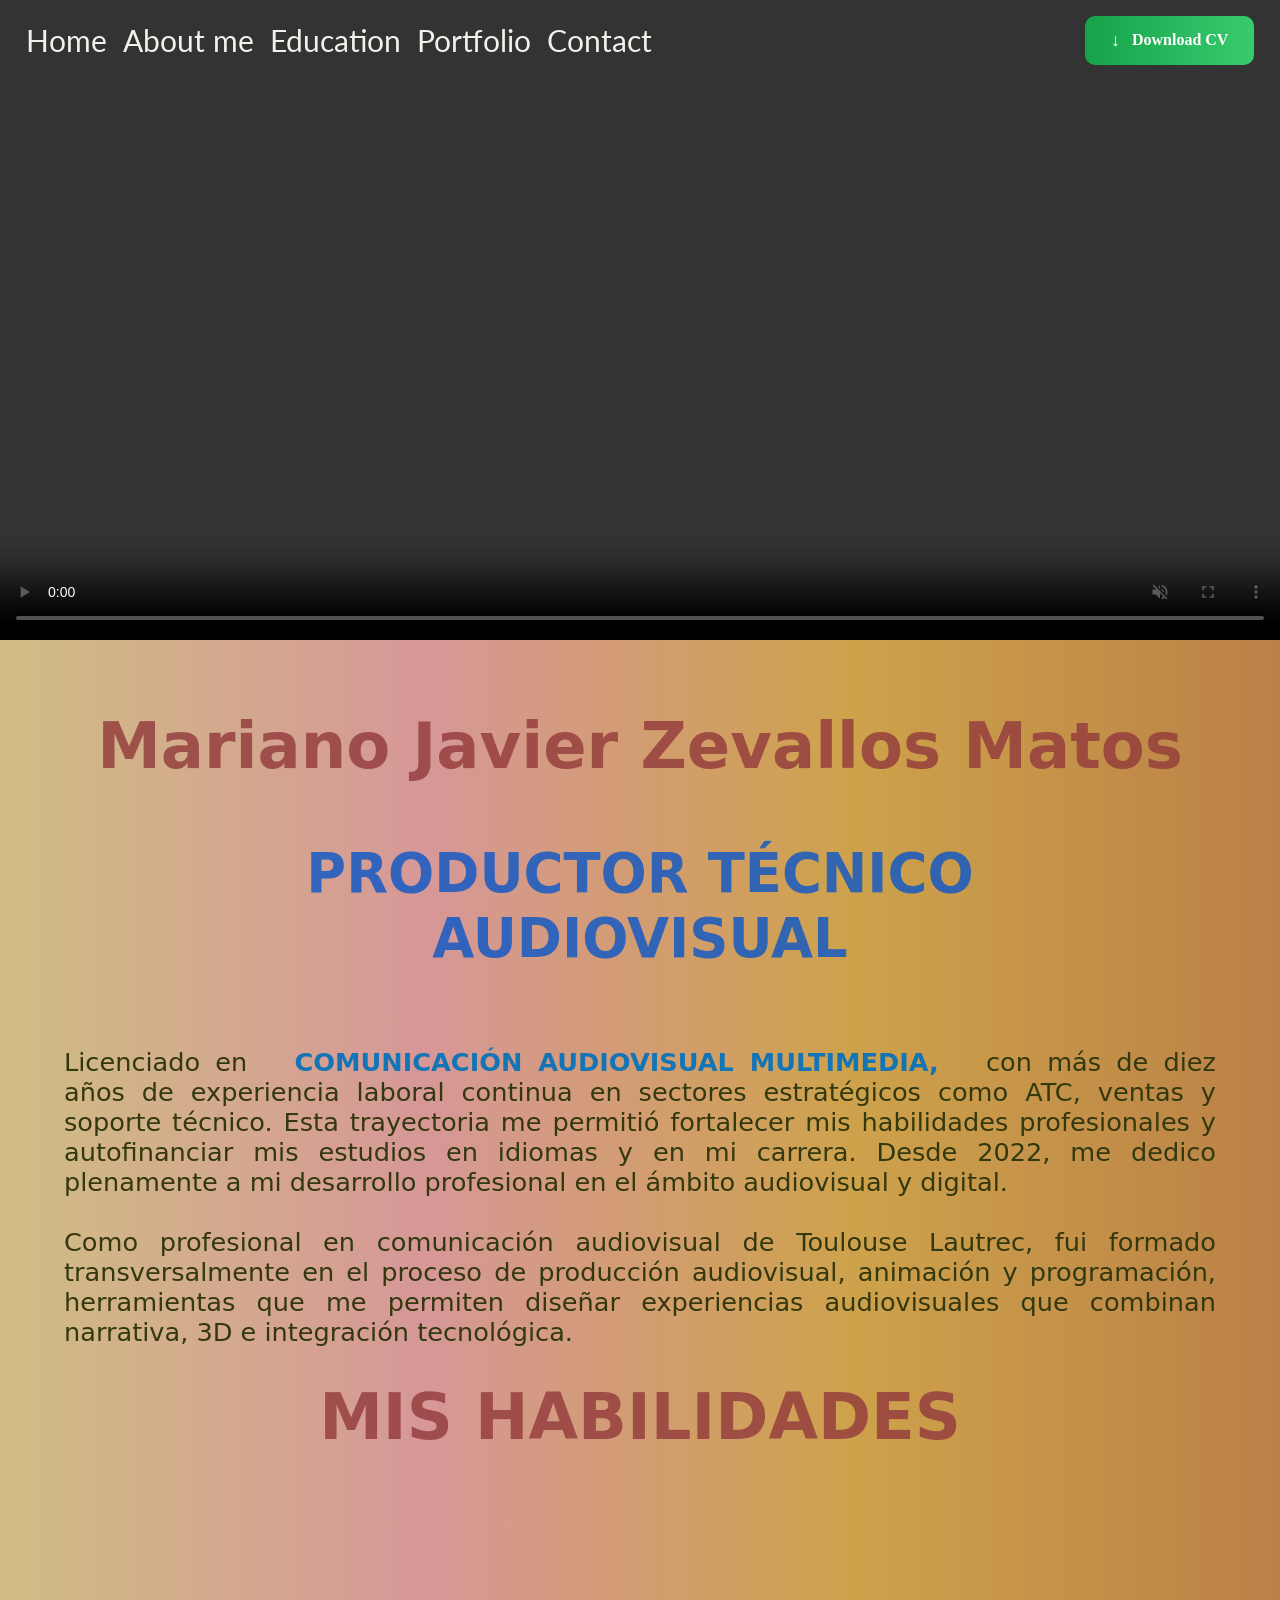
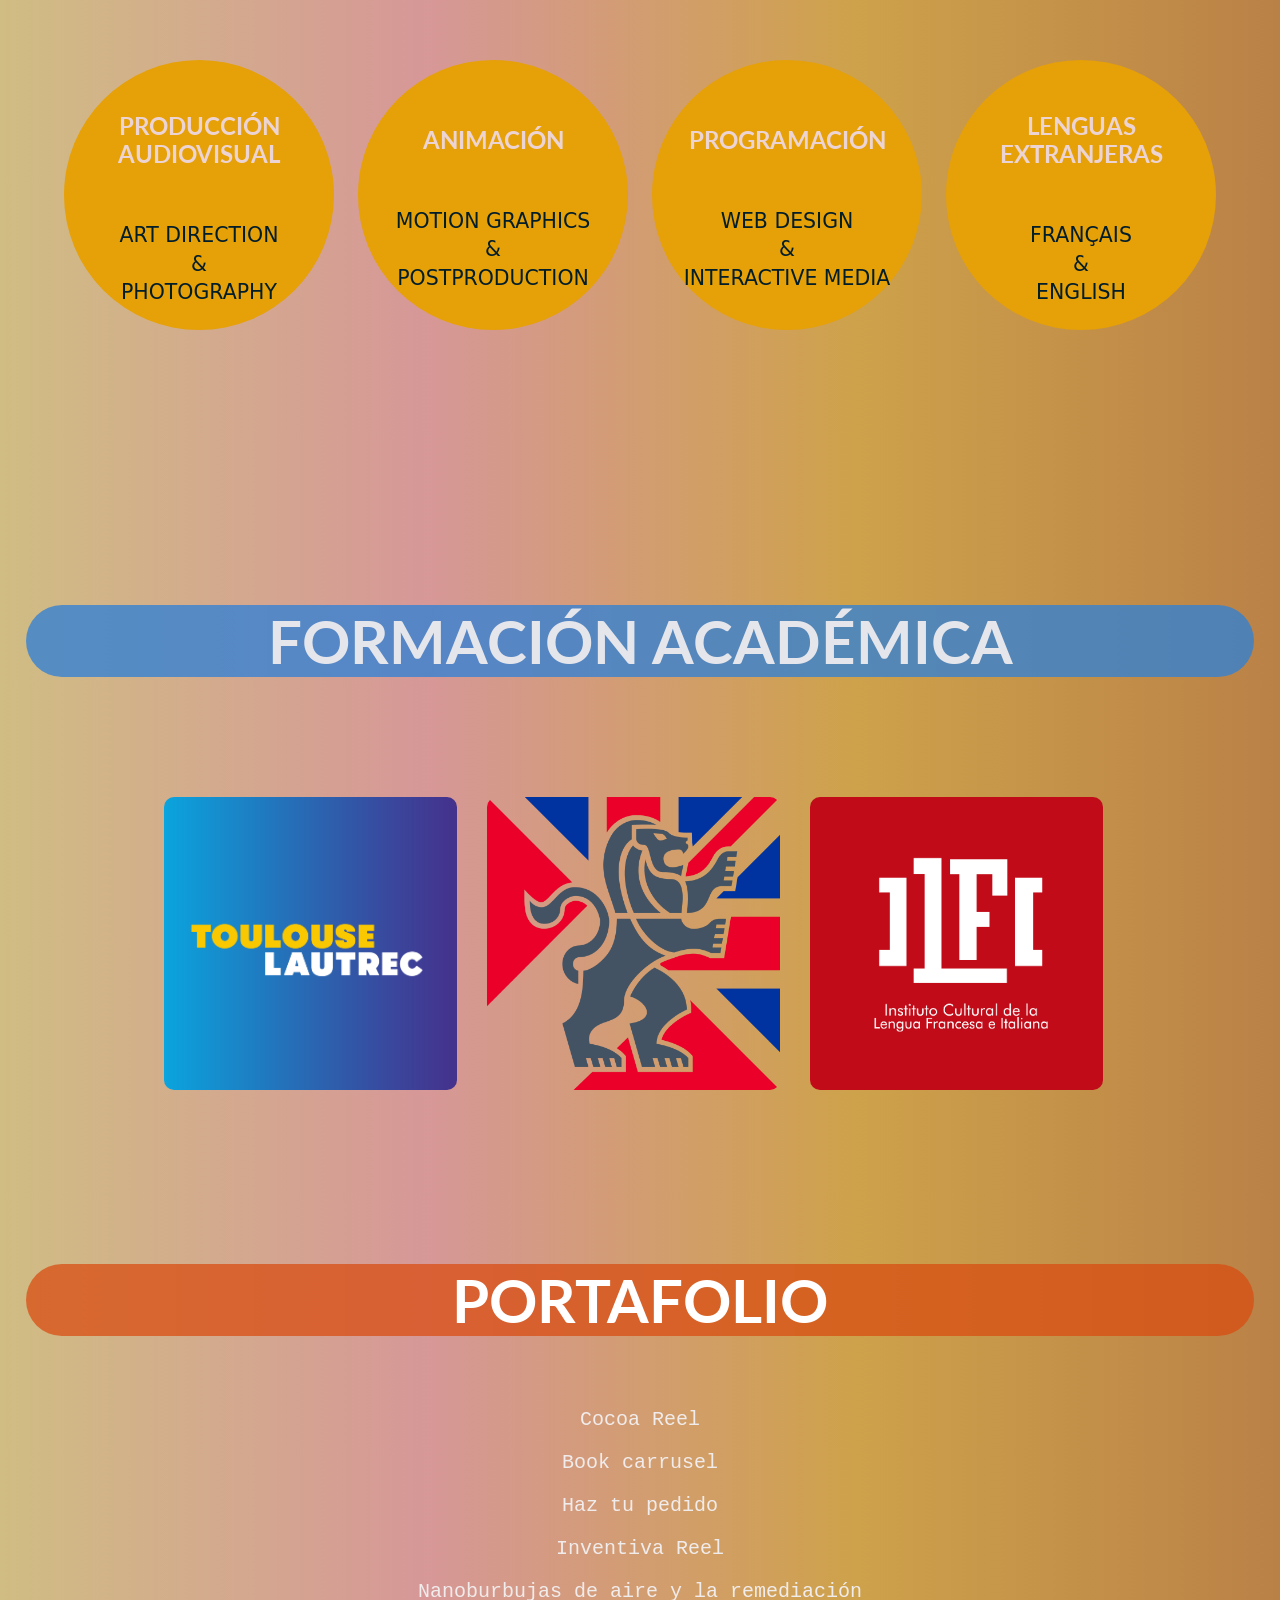
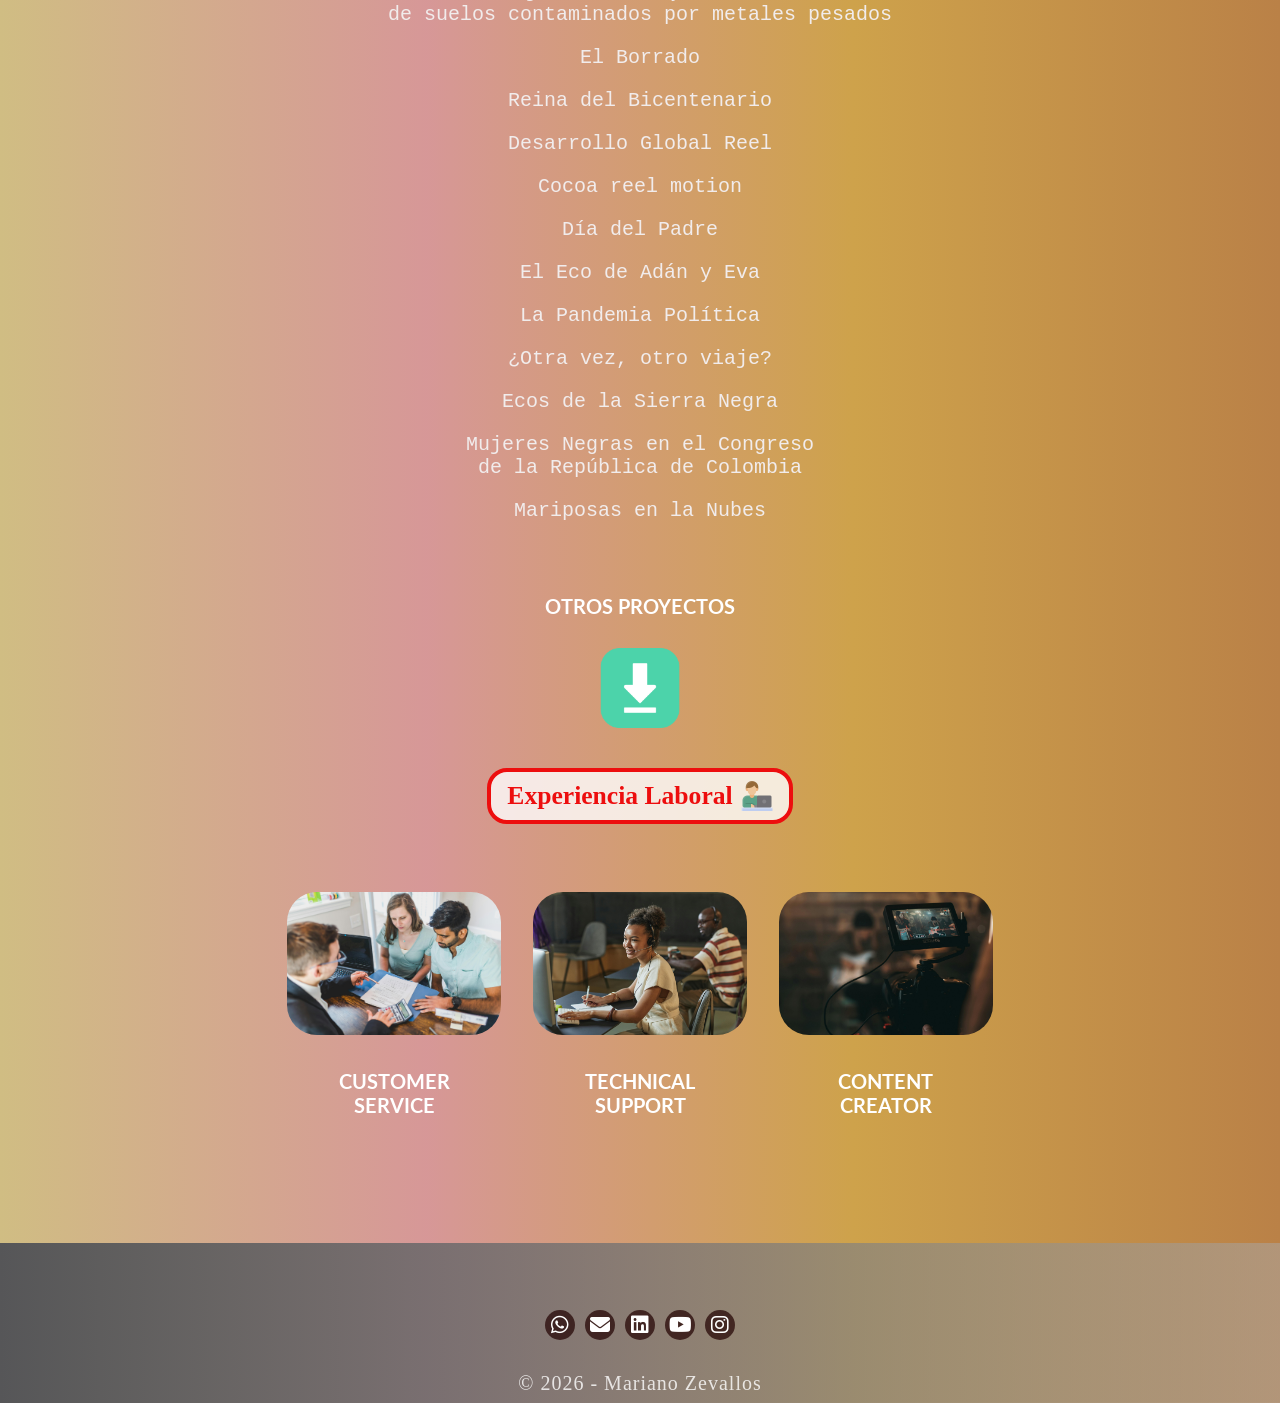
==== commit 17a52367: "updates 9/3/2026 updates" ====
--- a/index.html
+++ b/index.html
@@ -45,7 +45,7 @@
 <!-------main------->
 
  <video muted autoplay loop controls width="100%" height="100%">
-    <source src="./images/Timeline1.mp4" type="video/mp4" />
+    <source src="./images/Hero.mp4" type="video/mp4" />
   </video>
 
 <div class="X"></div>
@@ -54,24 +54,31 @@
 
 <!-------Acerca de mi------->
 
-<section class="ADM">
 
 <section id="Me" class="me">
 
-<h1>Mariano Zevallos <br> PRODUCTOR TÉCNICO AUDIOVISUAL</h1>
+<h1><span class="Mariano">Mariano Javier Zevallos Matos</h1>
+  
+<h2>PRODUCTOR TÉCNICO AUDIOVISUAL</h2>
 
 <p>
-Licenciado en COMUNICACIÓN AUDIOVISUAL MULTIMEDIA, con más de diez años de experiencia laboral continua en sectores estratégicos como ATC, 
-ventas y soporte técnico. Esta trayectoria me permitió fortalecer mis habilidades profesionales y autofinanciar mis estudios en idiomas y en mi carrera. 
-Desde 2022, me dedico plenamente a mi desarrollo profesional en el ámbito audiovisual y digital.
+Licenciado en <span class="frase1">COMUNICACIÓN AUDIOVISUAL MULTIMEDIA,</span> 
+con más de diez años de experiencia laboral continua en sectores estratégicos como ATC, 
+ventas y soporte técnico. Esta trayectoria me permitió fortalecer mis habilidades profesionales 
+y autofinanciar mis estudios en idiomas y en mi carrera. Desde 2022, me dedico plenamente a mi 
+desarrollo profesional en el ámbito audiovisual y digital.
 
 <br><br>
 
-Como profesional en comunicación audiovisual de Toulouse Lautrec, fui formado transversalmente en el proceso de producción audiovisual, animación y programación, 
-herramientas que me permiten diseñar experiencias audiovisuales que combinan narrativa, 3D e integración tecnológica.
+Como profesional en comunicación audiovisual de Toulouse Lautrec, fui formado transversalmente 
+en el proceso de producción audiovisual, animación y programación, herramientas que me permiten 
+diseñar experiencias audiovisuales que combinan narrativa, 3D e integración tecnológica.
 </p>
 
-<h1>Mis habilidades</h1>
+
+
+<h1> MIS HABILIDADES</h1>
+
 
 <section class="about">
 
@@ -108,7 +115,6 @@
 </div>
 </section>
 </section>
-
 <!-------Formación------->
 
 <section id="Education" class="studies">
@@ -137,6 +143,7 @@
 <!-------Portafolio------->
 
 <section id="Portfolio" class="exp">
+  
 
 <h1>PORTAFOLIO</h1>
 
@@ -176,7 +183,7 @@
 
 </div>
 
-<h2>Otros proyectos</h2>
+<h2>OTROS PROYECTOS</h2>
 
 <a href="files/otros.pdf" download>
 
--- a/files/style.css
+++ b/files/style.css
@@ -169,6 +169,14 @@
   padding: 0;
   width: 100%;
   min-height: 100vh;
+   background: linear-gradient(
+    270deg,
+    #ba8147,
+    #cea24b,
+    #c46868af,
+    #d0bd83);  
+  background-size: cover;
+  background-position: center;
   background-repeat: no-repeat;
   background-size: cover;
   background-position: center;
@@ -203,25 +211,47 @@
 
 .me {
   font-size: clamp(26px, 26px, 20px);
-  color: rgb(237, 14, 14);
+  color: rgb(51, 56, 14);
   text-align: center;
   margin: 0 auto;
-  padding: 2em 5%;
-  background-image: url(../images/beige-back.jpg);
-  background-size: cover;
-  background-position: center;
+  padding: 2rem 5%;
+}
+.Mariano{
+  border-radius: 0.3em; 
 }
 .me h1{
-  font-size: clamp(2.8rem, 2.2vw, 3.2rem);
+  font-weight:bold;
+  font-size: clamp(4rem, 2.2vw, 4.2rem);
+  padding-bottom: 0.5rem;
+  font-family:system-ui, -apple-system, BlinkMacSystemFont, 'Segoe UI', Roboto, Oxygen, Ubuntu, Cantarell, 'Open Sans', 'Helvetica Neue', sans-serif;
+  color: #933c3cd3;
+  }
+.me h2{
+  font-weight:bold;
+  font-size: clamp(3.4rem, 2.2vw, 4rem);
+  padding-top: 1rem;
   padding-bottom: 2rem;
   font-family:system-ui, -apple-system, BlinkMacSystemFont, 'Segoe UI', Roboto, Oxygen, Ubuntu, Cantarell, 'Open Sans', 'Helvetica Neue', sans-serif;
-  color: #e56969;
+  color: #1058c5d3;
+  }
+
+.frase1{
+  padding:2rem;
+  color: rgb(19, 117, 182);
+  text-transform: uppercase;
+  font-weight: bold;
+  font-size: clamp(1.5rem, 2.2vw, 1.6rem);
+  font-family:system-ui, -apple-system, BlinkMacSystemFont, 'Segoe UI', Roboto, Oxygen, Ubuntu, Cantarell, 'Open Sans', 'Helvetica Neue', sans-serif;
   
 }
+
 .me p{
+  padding-top:1rem;
   margin-bottom: 0.5rem;
-  font-size: clamp(1.3rem, 2.2vw, 1.6rem);
+  font-size: clamp(1.4rem, 2.2vw, 1.6rem);
   text-align: justify;
+  font-family:system-ui, -apple-system, BlinkMacSystemFont, 'Segoe UI', Roboto, Oxygen, Ubuntu, Cantarell, 'Open Sans', 'Helvetica Neue', sans-serif;
+
 }
 
 .about {
@@ -266,13 +296,17 @@
   text-align: center;
   margin-bottom: 0.5em;
   color: #edd4d4;
+  font-weight: bold;
 }
 
 .about-circle p {
   font-size: clamp(18px, 1.6vw, 22px);
   text-align: center;
   line-height: 1.4;
-  color: #363a3a;
+  color: #031e2b;
+    font-family:system-ui, -apple-system, BlinkMacSystemFont, 'Segoe UI', Roboto, Oxygen, Ubuntu, Cantarell, 'Open Sans', 'Helvetica Neue', sans-serif;
+
+
 
 }
 
@@ -301,16 +335,19 @@
   text-align: center;
   width: 100%;
   padding: 3em 2%;
-  background-image: url(../images/roadsnow.avif);
-  background-position: center;
-  background-size: cover;
+
  
 }
 .studies h1 {
-  text-align: center;
-  color: rgb(255, 255, 255);
+  font-weight: bold;
+  text-align: center;
+  color: rgb(229, 230, 236);
   width: 100%;
   font-size: (14px, 2vw, 20px);
+  background-color: rgba(52, 129, 212, 0.785);      /* color del fondo */
+  padding: 0 0.2em;              /* espacio alrededor de las letras */
+  border-radius: 0.6em;  
+  margin-bottom:2em;
 }
 .modal {
   position: fixed;
@@ -419,19 +456,33 @@
 
 .layer h2{
   font-size: clamp(46px, 2vw, 48px);
-  color: rgba(246, 232, 232, 0.799);
+  color: rgb(246, 232, 232);
 }
 /*-------exp---------*/
 .exp {
   text-align: center;
   width: 100%;
   padding: 3em 2%;
-  background-image: url(../images/beige-back.jpg);
-  background-size: cover;
-  background-position: center;
-}
+
+}
+
 .exp p{
   font-size: 30px;
+
+}
+.exp h1{
+color: white;
+font-weight: bold;
+ background-color: rgba(218, 77, 17, 0.736);      /* color del fondo */
+  padding: 0 0.2em;              /* espacio alrededor de las letras */
+  border-radius: 0.6em;  
+}
+.exp h2{
+  color:rgb(255, 255, 255);
+  font-weight: bold;
+}
+.experience-header{
+  color:red;
 
 }
 .image-container {
@@ -451,16 +502,16 @@
   margin: 0.5em 0;              /* separa los links */
   font-size: clamp(16px, 2vw, 20px);
   font-family: monospace;
-  color: #333;                  /* color normal, no azul */
+  color: #f1ecec;                  /* color normal, no azul */
   text-decoration: none;
-  transition: transform 0.8s ease, color 0.6s ease;
+  transition: transform 1.2s ease, color 0.6s ease;
   word-break: break-word;
   overflow-wrap: anywhere;
 }
 
 .drive-links a:hover {
-  transform: scale(1.20);       /* zoom al pasar el mouse */
-  color: #f31414;               /* color al hover, opcional */
+  transform: scale(1.15);       /* zoom al pasar el mouse */
+  color: #e3f304e9;               /* color al hover, opcional */
 }
 
 
@@ -564,7 +615,7 @@
 /*------FOOTER------*/
 .contacto {
   width: 100%;
-  height: 30px;
+  height: 15px;
   display: flex;
   flex-direction: column; /* CLAVE */
 
@@ -573,20 +624,14 @@
 
   background: linear-gradient(
     270deg,
-    #303355,
-    #303355,
-    #303355,
-    #303355
+    #a5a5a9,
+    #9da3e8,
+    #ffffff54,
+    #565658
   );
   background-size: 400% 400%;
   animation: gradientMove 12s ease infinite;
   padding: 80px 0;
-}
-
-.contacto h1 {
-  color: #ffffff;
-  text-align: center;
-  margin-bottom: 40px; /* separa titulo de iconos */
 }
 
 
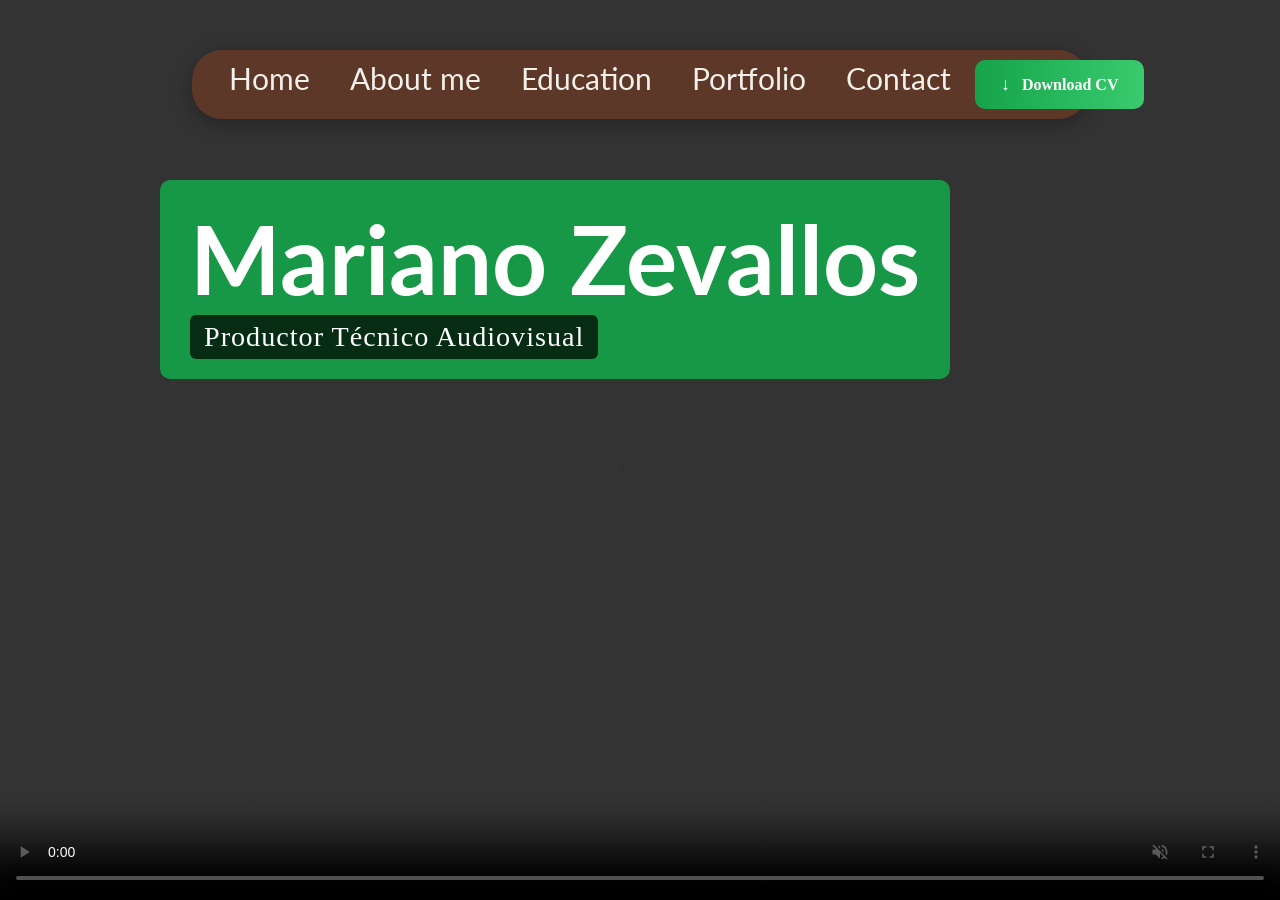
==== commit 696fb4ca: "10/03/2026 MAYOR UPDATES" ====
--- a/index.html
+++ b/index.html
@@ -25,11 +25,11 @@
 
 <div class="nav-links">
 <ul>
-<li><a href="#Home">Home</a></li>
-<li><a href="#Me">About me</a></li>
-<li><a href="#Education">Education</a></li>
-<li><a href="#Portfolio">Portfolio</a></li>
-<li><a href="#Contact">Contact</a></li>
+<li><a href="index.html">Home</a></li>
+<li><a href="About.html">About me</a></li>
+<li><a href="Education.html">Education</a></li>
+<li><a href="Portfolio.html">Portfolio</a></li>
+<li><a href="Contact.html">Contact</a></li>
 </ul>
 </div>
 
@@ -43,248 +43,17 @@
 <div id="Home"></div>
 
 <!-------main------->
-
- <video muted autoplay loop controls width="100%" height="100%">
-    <source src="./images/Hero.mp4" type="video/mp4" />
-  </video>
-
-<div class="X"></div>
-
-</section>
-
-<!-------Acerca de mi------->
+<section class="hero">
 
 
-<section id="Me" class="me">
+  <video class="hero-video" muted autoplay loop controls>
+    <source src="./images/Hero.mp4" type="video/mp4">
+</video>
 
-<h1><span class="Mariano">Mariano Javier Zevallos Matos</h1>
+<div class="hero-text">
+<h1>Mariano Zevallos</h1>
+<P>Productor Técnico Audiovisual</P>
+
   
-<h2>PRODUCTOR TÉCNICO AUDIOVISUAL</h2>
-
-<p>
-Licenciado en <span class="frase1">COMUNICACIÓN AUDIOVISUAL MULTIMEDIA,</span> 
-con más de diez años de experiencia laboral continua en sectores estratégicos como ATC, 
-ventas y soporte técnico. Esta trayectoria me permitió fortalecer mis habilidades profesionales 
-y autofinanciar mis estudios en idiomas y en mi carrera. Desde 2022, me dedico plenamente a mi 
-desarrollo profesional en el ámbito audiovisual y digital.
-
-<br><br>
-
-Como profesional en comunicación audiovisual de Toulouse Lautrec, fui formado transversalmente 
-en el proceso de producción audiovisual, animación y programación, herramientas que me permiten 
-diseñar experiencias audiovisuales que combinan narrativa, 3D e integración tecnológica.
-</p>
-
-
-
-<h1> MIS HABILIDADES</h1>
-
-
-<section class="about">
-
-<div class="about-grid">
-
-<div class="about-item">
-<div class="about-circle">
-<h3>PRODUCCIÓN AUDIOVISUAL</h3>
-<p> ART DIRECTION  <br> & <br> PHOTOGRAPHY </p>
-</div>
-</div>
-
-<div class="about-item">
-<div class="about-circle">
-<h3>ANIMACIÓN</h3>
-<p>MOTION GRAPHICS <br> & <br> POSTPRODUCTION</p>
-</div>
-</div>
-
-<div class="about-item">
-<div class="about-circle">
-<h3>PROGRAMACIÓN</h3>
-<p> WEB DESIGN <br> & <br> INTERACTIVE MEDIA </p>
-</div>
-</div>
-
-<div class="about-item">
-<div class="about-circle">
-<h3>LENGUAS EXTRANJERAS</h3>
-<p>FRANÇAIS<br> & <br> ENGLISH</p>
-</div>
-</div>
-
 </div>
 </section>
-</section>
-<!-------Formación------->
-
-<section id="Education" class="studies">
-
-<h1>FORMACIÓN ACADÉMICA</h1>
-
-<div class="row-2">
-
-<div class="campus1">
-<img src="images/TLS.png" class="image">
-
-</div>
-<div class="campus2" >
-<img src="images/britanico.png" class="image">
-
-</div>
-<div class="campus3">
-<img src="images/ILFI.png" class="image">
-
-</div>
-
-</div>
-
-</section>
-
-<!-------Portafolio------->
-
-<section id="Portfolio" class="exp">
-  
-
-<h1>PORTAFOLIO</h1>
-
-<div class="drive-links">
-
-<a href="https://drive.google.com/file/d/1mejdJSthSqh8LqvgWxpmKLnIqK22xL_w/view?usp=drive_link" target="_blank">Cocoa Reel </a><br>
-
-<a href="https://drive.google.com/file/d/1csM8L6ygLeFaUBAQRCJ-Yqz54ka1m2JW/view?usp=drive_link" target="_blank">Book carrusel </a><br>
-
-<a href="https://drive.google.com/file/d/1BI9dpish0gB07MloOp7Z1pmqOokCh_OY/view?usp=drive_link" target="_blank">Haz tu pedido </a><br>
-
-<a href="https://drive.google.com/file/d/1yq8un12QDg3ifDFAeMIk09o_OVwed2jR/view?usp=drive_link" target="_blank">Inventiva Reel </a><br>
-
-<a href="https://drive.google.com/file/d/1-iIhmRZPEeMMTg7RW3Er2fCd3Ym9J3Df/view?usp=drive_link" target="_blank">Nanoburbujas de aire y la remediación <br> de suelos contaminados por metales pesados </a><br>
-
-<a href="https://drive.google.com/file/d/1wbDxKtdbqLk57AcYOBJ4bDLd1IV00UfL/view?usp=drive_link" target="_blank">El Borrado </a><br>
-
-<a href="https://drive.google.com/file/d/1yKLMWfEB1BdD-Niz_kMNsgNtkdBYGeqv/view?usp=drive_link" target="_blank">Reina del Bicentenario </a><br>
-
-<a href="https://drive.google.com/file/d/1R7x-bSznsKOo32xFAjKysO61_T3LXuzH/view?usp=drive_link" target="_blank">Desarrollo Global Reel </a><br>
-
-<a href="https://drive.google.com/file/d/1s-wI_dVNFhTz7H8MONsQaRzcmu34qjjv/view?usp=drive_link" target="_blank">Cocoa reel motion </a><br>
-
-<a href="https://drive.google.com/file/d/1Wk2zIa2HTsEjj-4FhKWu6ygu-Cr4pfMy/view?usp=drive_link" target="_blank">Día del Padre </a><br>
-
-<a href="https://drive.google.com/file/d/19fPqUSjthEr99mbc428z9jCa1zsY4xcq/view?usp=drive_link" target="_blank">El Eco de Adán y Eva </a><br>
-
-<a href="https://drive.google.com/file/d/1mrRkiULkE1tlbRvJEN-KG5H8a4kWm_c9/view?usp=drive_link" target="_blank">La Pandemia Política </a><br>
-
-<a href="https://drive.google.com/file/d/1eIbeEbhqEv-mxWtS_b0GF8sJM0ZcNTJ6/view?usp=drive_link" target="_blank">¿Otra vez, otro viaje? </a><br>
-
-<a href="https://drive.google.com/file/d/1kJnBabS2j8_zB0jsAGDSNfdpVRat8-QR/view?usp=drive_link" target="_blank">Ecos de la Sierra Negra </a><br>
-
-<a href="https://drive.google.com/file/d/16Sv_Khb64-5sF0O4P95fgeB6vpjnybh1/view?usp=drive_link" target="_blank">Mujeres Negras en el Congreso <br> de la República de Colombia </a><br>
-
-<a href="https://drive.google.com/file/d/1UnI38BUwREushlOusGHiydD5IJpDYIHM/view?usp=drive_link" target="_blank">Mariposas en la Nubes</a><br>
-
-</div>
-
-<h2>OTROS PROYECTOS</h2>
-
-<a href="files/otros.pdf" download>
-
-<div class="image-container">
-<img src="images/download.png" class="image">
-<h2 class="hover-text">Click para descargar</h2>
-</div>
-
-</a>
-
-<br><br><br>
-
-<div class="experience-header" data-doc="files/CUL.pdf">
-<span>Experiencia Laboral</span>
-<img src="images/work.png" class="icon">
-</div>
-
-<br><br><br>
-
-<div class="row-3">
-
-<div class="lap">
-<img src="images/customerservice.jpg" height="80%">
-<h2>CUSTOMER SERVICE</h2>
-</div>
-
-<div class="lap">
-<img src="images/techsupport.jpg">
-<h2>TECHNICAL SUPPORT</h2>
-</div>
-
-<div class="lap">
-<img src="images/Contentcreator.jpg">
-<h2>CONTENT CREATOR</h2>
-</div>
-
-</div>
-
-</section>
-
-<!-------modal------->
-
-<div id="docModal" class="modal">
-<span class="close">&times;</span>
-<iframe id="docFrame"></iframe>
-<a id="downloadBtn" download>Descargar PDF</a>
-</div>
-
-<script src="files/javafile1.js"></script>
-
-<!-------contacto------->
-
-<section id="Contact" class="contacto">
-
-<h1></h1>
-
-<div class="social-footer">
-
-<a href="https://wa.me/51960255843" target="_blank" class="social-btn whatsapp">
-<i class="fa-brands fa-whatsapp"></i>
-</a>
-
-<a href="mailto:mzm1992@hotmail.com" class="social-btn email">
-<i class="fa-solid fa-envelope"></i>
-</a>
-
-<a href="https://www.linkedin.com/in/mariano-javier-zevallos-matos-6956a0a5/" target="_blank" class="social-btn linkedin">
-<i class="fa-brands fa-linkedin"></i>
-</a>
-
-<a href="https://www.youtube.com/@marianozevallos2931" target="_blank" class="social-btn youtube">
-<i class="fa-brands fa-youtube"></i>
-</a>
-
-<a href="https://instagram.com/marianozev" target="_blank" class="social-btn instagram">
-<i class="fa-brands fa-instagram"></i>
-</a>
-
-</div>
-
-<footer class="site-footer">
-<p>© 2026 - Mariano Zevallos   </p>
-</footer>
-
-</section>
-
-
-</body>
-
-
-
-<script>
-window.addEventListener("scroll", function () {
-  const nav = document.querySelector("nav");
-
-  if (window.scrollY > 50) {
-    nav.classList.add("scrolled");
-  } else {
-    nav.classList.remove("scrolled");
-  }
-});
-</script>
-
-</html>
--- a/files/style.css
+++ b/files/style.css
@@ -10,26 +10,35 @@
 
 nav {
   position: fixed;
-  top: 0;
-  left: 0;
-  width: 100%;
-  height: var(--nav-h);
-  z-index: 1000;
   display: flex;
-  align-items: center;
-  justify-content: center;
-  padding: 0 2%;}
+  top: 50px;
+  left: 50%;
+  min-width:500px;
+  width:70%;
+  transform: translateX(-50%);
+  padding: 10px 25px;
+  background:#7a3b2299;
+  backdrop-filter: blur(10px);
+  border-radius: 30px;
+  z-index:1000;
+  box-shadow: 0 5px 20px rgba(0,0,0,0.3);
+}
+  
 nav.scrolled {
-  background: rgba(0, 0, 0, 0.6); /* opacidad */
-  backdrop-filter: blur(6px);     /* opcional, efecto moderno */
+  backdrop-filter: blur(20px);     /* opcional, efecto moderno */
 }
 .nav-links {
   flex: 1;
+  object-fit:contain,
 }
 nav a {
   white-space: normal;
+  margin: 0 12px;
+  white-space: nowrap;
+
 }
 .nav-links ul li a {
+  
   color: #f4f1eb;
   text-decoration: none;
   font-size: clamp(30px, 2vw, 40px);
@@ -169,104 +178,226 @@
   padding: 0;
   width: 100%;
   min-height: 100vh;
-   background: linear-gradient(
-    270deg,
-    #ba8147,
-    #cea24b,
-    #c46868af,
-    #d0bd83);  
+background:linear-gradient(
+270deg,
+#a5a5a9,
+#9da3e8,
+#ffffff54,
+#565658
+);
   background-size: cover;
   background-position: center;
   background-repeat: no-repeat;
   background-size: cover;
   background-position: center;
 }
+
 * {
   margin: 0;
   padding: 0;
   box-sizing: border-box;
 }
 
-
-.presentation {
-
-  position: relative;
-  width: 100%;
-  height: 80vh;
-  overflow: hidden;
-  padding-top: auto;
-  min-height: clamp(280px, 50vw, 80vh);
-  display: flex;
-}
-
-.presentation video {
-  position: absolute;
-  inset: 0;
-  width: 100%;
-  height: 100%;
-  object-fit: cover;
+.hero{
+position: relative;
+width: 100%;
+height: 100vh;
+overflow: hidden;
+}
+
+.hero-video{
+position: absolute;
+top:0;
+left:0;
+width:100%;
+height:100%;
+object-fit:cover;
+}
+
+.hero-text{
+
+position:absolute;
+
+top:20%;
+left:10em;
+
+color:white;
+text-align:left;
+
+background:rgb(24, 216, 82);
+background:rgba(3, 230, 86, 0.566);
+backdrop-filter:blur(6px);
+
+min-width:600px;
+
+padding:20px 30px;
+border-radius:10px;
+
+}
+
+.hero-text h1{
+margin:0;
+text-align:left;
+color:white;
+font-weight:bold;
+font-size: clamp(6rem,2.2vw,8rem);
+
+}
+
+.hero-text p{
+display:inline-block;
+background:rgba(0,0,0,0.7);
+padding:6px 14px;
+border-radius:6px;
+letter-spacing:1px;
+font-size: clamp(1.5rem,2.2vw,3rem);
+
 }
 
 /*------ME-----*/
 
-.me {
-  font-size: clamp(26px, 26px, 20px);
-  color: rgb(51, 56, 14);
-  text-align: center;
-  margin: 0 auto;
-  padding: 2rem 5%;
-}
-.Mariano{
-  border-radius: 0.3em; 
-}
-.me h1{
+.section-title{
+  display:inline-block;
+  background:#a14c2d;
+  padding:0.2em 0.6em;
+  border-radius:0.6em;
+  transition: transform 0.8s ease, box-shadow 0.4s ease;
+
+
+  margin-top:3em;
   font-weight:bold;
-  font-size: clamp(4rem, 2.2vw, 4.2rem);
-  padding-bottom: 0.5rem;
-  font-family:system-ui, -apple-system, BlinkMacSystemFont, 'Segoe UI', Roboto, Oxygen, Ubuntu, Cantarell, 'Open Sans', 'Helvetica Neue', sans-serif;
-  color: #933c3cd3;
-  }
-.me h2{
-  font-weight:bold;
-  font-size: clamp(3.4rem, 2.2vw, 4rem);
-  padding-top: 1rem;
-  padding-bottom: 2rem;
-  font-family:system-ui, -apple-system, BlinkMacSystemFont, 'Segoe UI', Roboto, Oxygen, Ubuntu, Cantarell, 'Open Sans', 'Helvetica Neue', sans-serif;
-  color: #1058c5d3;
-  }
-
-.frase1{
-  padding:2rem;
-  color: rgb(19, 117, 182);
-  text-transform: uppercase;
-  font-weight: bold;
-  font-size: clamp(1.5rem, 2.2vw, 1.6rem);
-  font-family:system-ui, -apple-system, BlinkMacSystemFont, 'Segoe UI', Roboto, Oxygen, Ubuntu, Cantarell, 'Open Sans', 'Helvetica Neue', sans-serif;
-  
-}
-
-.me p{
-  padding-top:1rem;
-  margin-bottom: 0.5rem;
-  font-size: clamp(1.4rem, 2.2vw, 1.6rem);
-  text-align: justify;
-  font-family:system-ui, -apple-system, BlinkMacSystemFont, 'Segoe UI', Roboto, Oxygen, Ubuntu, Cantarell, 'Open Sans', 'Helvetica Neue', sans-serif;
-
-}
+  text-align:center;
+  color:rgb(229,230,236);
+  display:inline-block;   /* clave */
+  font-size: clamp(35px,2vw,38px);
+  margin-bottom:0.5em;
+
+
+}
+
+
+.section-title:hover{
+  transform: scale(1.05);       /* zoom al pasar el mouse */
+  box-shadow:
+0 0 0 4px rgba(255,255,255,0.1),
+0 10px 20px rgba(0,0,0,0.25);
+
+}
+
+
+.me{
+  color: rgb(51,56,14);
+}
+
+.Description{
+position:relative;
+width:100%;
+min-height:30vh;
+padding:4rem 2rem;
+
+background:linear-gradient(
+270deg,
+#0ab6e5,
+#249098,
+#76c0e8ab,
+#4a9e6c
+);
+
+background-size:400% 400%;
+animation:gradientMove 12s ease infinite;
+}
+
+.Description::after{
+content:"";
+position:absolute;
+inset:0;
+background:rgba(0,0,0,0.25);
+}
+
+.skills-title{
+  text-align:center;
+}
+
+
+.hero-back{
+
+position:absolute;
+
+top:40%;
+left:30em;
+
+color:white;
+text-align:left;
+
+background:rgb(24, 216, 82);
+background:rgba(3, 230, 86, 0.566);
+backdrop-filter:blur(6px);
+
+min-width:600px;
+
+padding:20px 30px;
+border-radius:10px;
+
+}
+
+.hero-back h1{
+margin:0;
+text-align:left;
+color:white;
+font-weight:bold;
+font-size: clamp(6rem,2.2vw,8rem);
+
+}
+
+.hero-back p{
+display:inline-block;
+background:rgba(0,0,0,0.7);
+padding:6px 14px;
+border-radius:6px;
+letter-spacing:1px;
+font-size: clamp(1.5rem,2.2vw,3rem);
+
+}
+------------------
+
+
+
+
 
 .about {
   width: 100%;
   display: flex;
   justify-content: center;
 }
+
+.about-text p{
+  max-width:1700px;
+  margin:3rem auto;
+  padding:0 2rem;
+
+  line-height:1.7;
+  letter-spacing:.3px;
+
+  font-size:clamp(1.6rem,2.2vw,3.8rem);
+  text-align:justify;
+}
+
+.frase1{
+  color:#1375b6;
+  font-weight:700;
+  text-transform:uppercase;
+  letter-spacing:0.05em;
+}
+
+
 .about-grid {
   display: grid;
   grid-template-columns: repeat(4, 1fr); /* siempre 4 en fila */
-  gap: 1.5rem;
+  gap: 1rem;
   width: 100%;
-  max-width: 1800px;
+  max-width: 1000px;
   margin: 0 auto;
-  min-height: 600px;
+  min-height: 400px;
 }
 
 .about-item {
@@ -277,9 +408,9 @@
 }
 
 .about-circle {
-  width: 100%;
-  min-width: 200px;
-  min-height: 200px; /* límite para que no se deformen */
+  width: 80%;
+  min-width: 150px;
+  min-height: 150px; /* límite para que no se deformen */
   aspect-ratio: 1 / 1; /* mantiene círculo perfecto */
   border-radius: 50%;
   background: rgb(230, 160, 8);
@@ -292,7 +423,7 @@
 }
 
 .about-circle h3 {
-  font-size: clamp(20px, 2.2vw, 24px);
+  font-size: clamp(10px, 2.2vw, 16px);
   text-align: center;
   margin-bottom: 0.5em;
   color: #edd4d4;
@@ -300,27 +431,14 @@
 }
 
 .about-circle p {
-  font-size: clamp(18px, 1.6vw, 22px);
+  font-size: clamp(12px, 1.6vw, 14px);
   text-align: center;
   line-height: 1.4;
   color: #031e2b;
-    font-family:system-ui, -apple-system, BlinkMacSystemFont, 'Segoe UI', Roboto, Oxygen, Ubuntu, Cantarell, 'Open Sans', 'Helvetica Neue', sans-serif;
-
-
-
-}
-
-/* Grid flexible y escalable sin deformar */
-.about-grid {
-  grid-template-columns: repeat(auto-fit, minmax(200px, 1fr));
-}
-
-/* Flex adicional para columnar en mobile */
-@media (max-width: 768px) {
-  .about-grid {
-    grid-template-columns: 1fr; /* pasa a columna */
-  }
-}
+  font-family:system-ui, -apple-system, BlinkMacSystemFont, 'Segoe UI', Roboto, Oxygen, Ubuntu, Cantarell, 'Open Sans', 'Helvetica Neue', sans-serif;
+}
+
+
 .about-circle:hover {
   box-shadow:
     0 0 0 4px rgba(255, 255, 255, 0.08),
@@ -335,20 +453,9 @@
   text-align: center;
   width: 100%;
   padding: 3em 2%;
-
  
 }
-.studies h1 {
-  font-weight: bold;
-  text-align: center;
-  color: rgb(229, 230, 236);
-  width: 100%;
-  font-size: (14px, 2vw, 20px);
-  background-color: rgba(52, 129, 212, 0.785);      /* color del fondo */
-  padding: 0 0.2em;              /* espacio alrededor de las letras */
-  border-radius: 0.6em;  
-  margin-bottom:2em;
-}
+
 .modal {
   position: fixed;
   inset: 0;
@@ -419,7 +526,7 @@
   justify-content: center;
   align-items: center;
   z-index: 9999;
-    opacity: 1; 
+  opacity: 1; 
 
 }
 .doc-modal {
@@ -443,66 +550,92 @@
   font-size: 28px;
   cursor: pointer;
 }
-.row-2 {
+
+.education-row{
+  padding:20px 20px;
+  max-height: 1600px;
+  max-width: 1200px;
+  margin: 0 auto;
+  align-items:center;
+  border-radius: 30px;
+background:linear-gradient(
+270deg,
+#86d6da,
+#84b388,
+#ffffff54,
+#519b88
+);  display: flex;
+  justify-content: center;
+  gap: 30PX;
+  backdrop-filter: blur(20px);
+
+}
+.row-2 { 
   text-align: justify;
   display: flex;
   flex-wrap: wrap;
   margin: 2em auto;
   object-fit: cover;
-  width: 80%;
+  width: 40%;
   padding: 0 1em;
-  gap: 30PX;
 }
 
 .layer h2{
-  font-size: clamp(46px, 2vw, 48px);
+  margin-top:3em;
+  background: rgb(57, 216, 153);
+  font-size: clamp(20px, 2vw, 24px);
   color: rgb(246, 232, 232);
 }
 /*-------exp---------*/
-.exp {
+
+.porta {
+  position: relative;
   text-align: center;
   width: 100%;
   padding: 3em 2%;
-
-}
-
-.exp p{
+ 
+}
+.portfolio {
+  margin-top:0.5em;
+  text-align: center;
+  width: 100%;
+  padding: 3em 2%;
+
+}
+
+.portfolio p{
   font-size: 30px;
 
 }
-.exp h1{
-color: white;
-font-weight: bold;
- background-color: rgba(218, 77, 17, 0.736);      /* color del fondo */
-  padding: 0 0.2em;              /* espacio alrededor de las letras */
-  border-radius: 0.6em;  
-}
-.exp h2{
-  color:rgb(255, 255, 255);
+
+
+.portfolio  h2{
+  color:red;
   font-weight: bold;
 }
 .experience-header{
   color:red;
 
 }
-.image-container {
-  position: relative;      /* necesario para el overlay */
-  display: inline-block;
-  cursor: pointer;         /* indica que se puede clicar */
+.image-container{
+  display:flex;
+  flex-direction:column;
+  align-items:center;
 }
 
 .drive-links {
   text-align: center;
   padding: 2em 0;
-  
 }
 
 .drive-links a {
+ 
+
   display: inline-block;        /* para poder hacer transform */
   margin: 0.5em 0;              /* separa los links */
   font-size: clamp(16px, 2vw, 20px);
   font-family: monospace;
-  color: #f1ecec;                  /* color normal, no azul */
+  color:rgb(237,14,14);                  /* color normal, no azul */
   text-decoration: none;
   transition: transform 1.2s ease, color 0.6s ease;
   word-break: break-word;
@@ -511,7 +644,7 @@
 
 .drive-links a:hover {
   transform: scale(1.15);       /* zoom al pasar el mouse */
-  color: #e3f304e9;               /* color al hover, opcional */
+  color: #0ec95ce9;               /* color al hover, opcional */
 }
 
 
@@ -613,85 +746,248 @@
   text-align: justify;
 }
 /*------FOOTER------*/
-.contacto {
-  width: 100%;
-  height: 15px;
-  display: flex;
-  flex-direction: column; /* CLAVE */
-
-  align-items: center;
-  justify-content: center;
-
-  background: linear-gradient(
-    270deg,
-    #a5a5a9,
-    #9da3e8,
-    #ffffff54,
-    #565658
-  );
-  background-size: 400% 400%;
-  animation: gradientMove 12s ease infinite;
-  padding: 80px 0;
-}
-
-
-.social-footer {
-  display: flex;
-  justify-content: center;
-  align-items: center;
-  gap: 10px;
+.contacto{
+
+width:100%;
+min-height:100vh;
+
+display:flex;
+flex-direction:column;
+align-items:center;
+justify-content:center;
+
+background:linear-gradient(
+270deg,
+#a5a5a9,
+#9da3e8,
+#ffffff54,
+#565658
+);
+
+background-size:400% 400%;
+animation:gradientMove 12s ease infinite;
+
+padding:80px 20px;
+
+}
+
+.contact-card{
+
+width:90%;
+max-width:1800px;
+
+background:#f5f5f5;
+
+border-radius:6px;
+
+display:grid;
+grid-template-columns:1fr 1fr;
+
+gap:60px;
+
+padding:60px;
+
+box-shadow:0 20px 60px rgba(0,0,0,0.2);
+
+}
+
+.row-pro{
+
+display:flex;
+justify-content:left;
+gap:5px;
+
+margin:40px 0;
+
+text-align:center;
+
+}
+
+.skill{
+padding-right:40px;
+border-right:1px solid rgba(0,0,0,0.3);
+}
+
+.skill:last-child{
+border-right:none;
+}
+
+.skill h3{
+
+font-size: clamp(6px, 2vw, 12px);
+text-transform:uppercase;
+margin-bottom:8px;
+letter-spacing:1px;
+border-right:0 solid rgba(0,0,0,0.3);
+
+
+}
+
+.skill p{
+
+font-size: clamp(10px, 2vw, 16px);
+opacity:0.8;
+line-height:1.5;
+
+}
+
+.contact-left{
+
+display:flex;
+flex-direction:column;
+align-items:center;
+text-align:center;
+
+}
+
+.contact-left h1{
+
+text-align:left;
+font-size: clamp(50px, 2vw, 52px);
+color:#7a3b22;
+margin-bottom:10px;
+
+}
+
+.contact-left h2{
+
+text-align:left;
+font-size: clamp(35px, 2vw, 38px);
+margin-bottom:20px;
+
+}
+
+.contact-left h3{
+
+font-size:12px;
+margin-top:20px;
+
+}
+
+.contact-left p{
+
+margin-top:10px;
+line-height:1.6;
+
+}
+
+
+
+.social-footer{
+
+display:flex;
+justify-content:center;
+align-items:center;
+gap:10px;
+margin-top:30px;
+
+
+}
+
+.social-btn{
+
+width:30px;
+height:30px;
+
+border-radius:70%;
+
+display:flex;
+justify-content:center;
+align-items:center;
+
+font-size:22px;
+
+background:rgba(34,1,1,0.7);
+color:white;
+
+transition:transform .6s ease, box-shadow .6s ease;
+
+}
+
+.social-btn:hover{
+
+transform:scale(1.2);
+
+box-shadow:
+0 0 0 4px rgba(255,255,255,0.1),
+0 10px 20px rgba(0,0,0,0.25);
+
+}
+
+.contact-right {
+
+margin-top:150px;
+
+}
+
+.contact-right form{
+
+display:flex;
+flex-direction:column;
+gap:15px;
+
+}
+
+.form-row{
+
+display:flex;
+gap:10px;
+
+}
+
+.contact-form input,
+.contact-form textarea{
+
+width:100%;
+padding:10px;
+
+border:1px solid #333;
+
+background:white;
+
+font-size:14px;
+
+}
+
+
+.contact-form textarea{
+
+height:100px;
+resize:none;
+
+}
+
+.contact-form button{
+
+width:120px;
+
+padding:10px;
+
+background:#7a3b22;
+
+color:white;
+
+border:none;
+
+cursor:pointer;
+
+align-self:flex-end;
+
+transition:0.3s;
+
+}
+
+.contact-form button:hover{
+
+background:#a14c2d;
+
 }
 
 .site-footer{
-  width:100%;
-  text-align:center;
-  
-}
-
-.site-footer p{
-  padding-top: 2rem;
-  font-size:20px;
-  opacity:0.8;
-  color: #FFFFFF;
-  transition:all 0.4s ease;
-  letter-spacing:1px;
-
-}
-
-.site-footer p:hover{
-  opacity:1;
-  transform:scale(1.05);
-  text-shadow:0 0 8px rgba(255,255,255,0.6);
-}
-
-
-/* BOTON BASE */
-
-.social-btn{
-  width:30px;
-  height:30px;
-  border-radius:50%;
-  display:flex;
-  justify-content:center;
-  align-items:center;
-  font-size:20px;
-  text-decoration:none;
-  color:white;
-
-  background:rgba(34, 1, 1, 0.708);
-
-  transition:
-  transform .3s ease, 
-  box-shadow .3s ease,
-  background .3s ease;
-}
-.social-btn:hover {
-  transform: scale(1.3); 
-    transition: transform 0.4s ease, box-shadow 0.4s ease;
-      box-shadow:
-    0 0 0 4px rgba(171, 152, 152, 0.08),
-    0 8px 8px rgba(202, 185, 185, 0.823);
-
+  margin-top:2rem;
+  font-size:0.9rem;
+  opacity:0.7;
+  text-align:right;
 }
 
 
@@ -707,11 +1003,17 @@
 
 @media (max-width: 1024px) {
   .about-grid {
-    grid-template-columns: 1fr;
+    grid-template-columns: repeat(2, 1fr);
     max-width: fit-content;
   }
 }
-
+@media (max-width: 768px) {
+  .about-grid {
+    grid-template-columns: repeat(2, 1fr); /* pasa a columna */
+        max-width: fit-content;
+
+  }
+}
 
 
 @media (max-width: 768px) {
@@ -721,7 +1023,7 @@
   }
 
   .nav-links ul {
-    flex-wrap: wrap;
+    flex-wrap: nowrap;
     row-gap: 0.2rem;   /* casi nada */
     column-gap: 0.8rem;
   }
